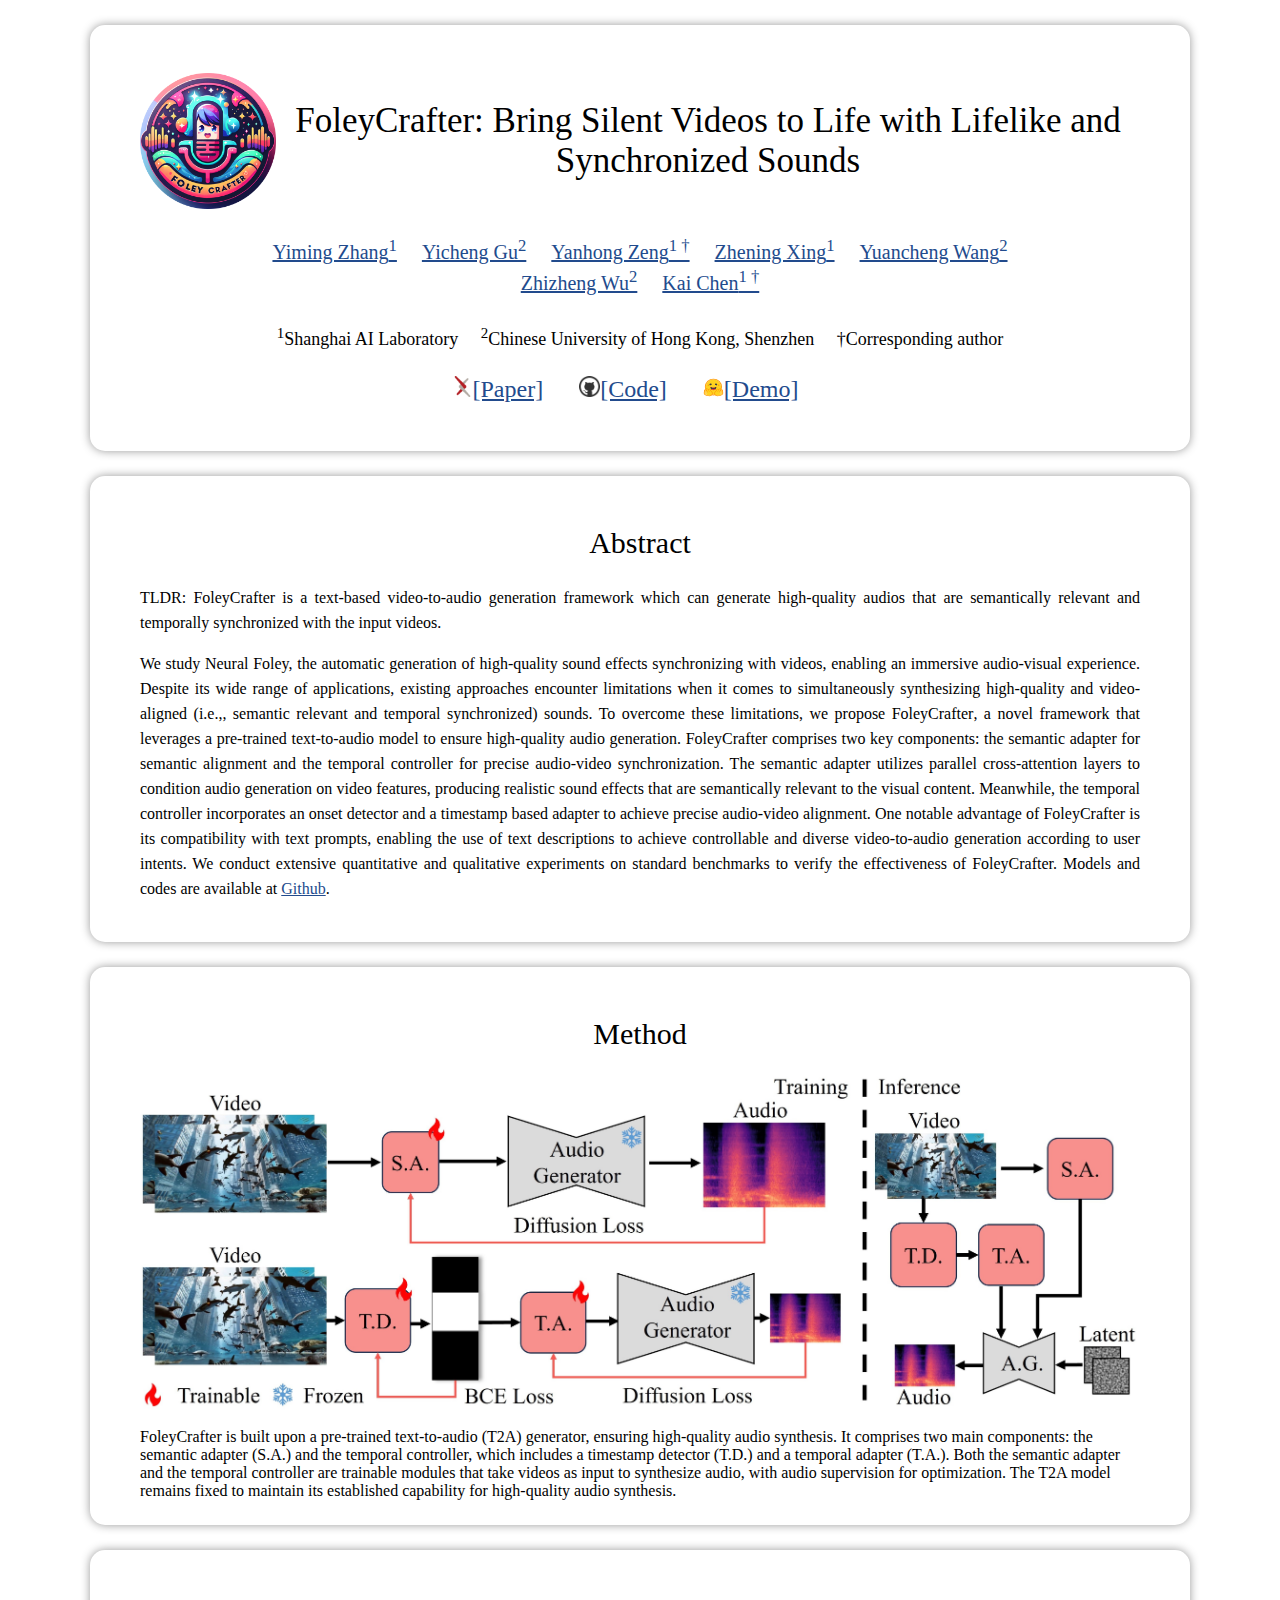
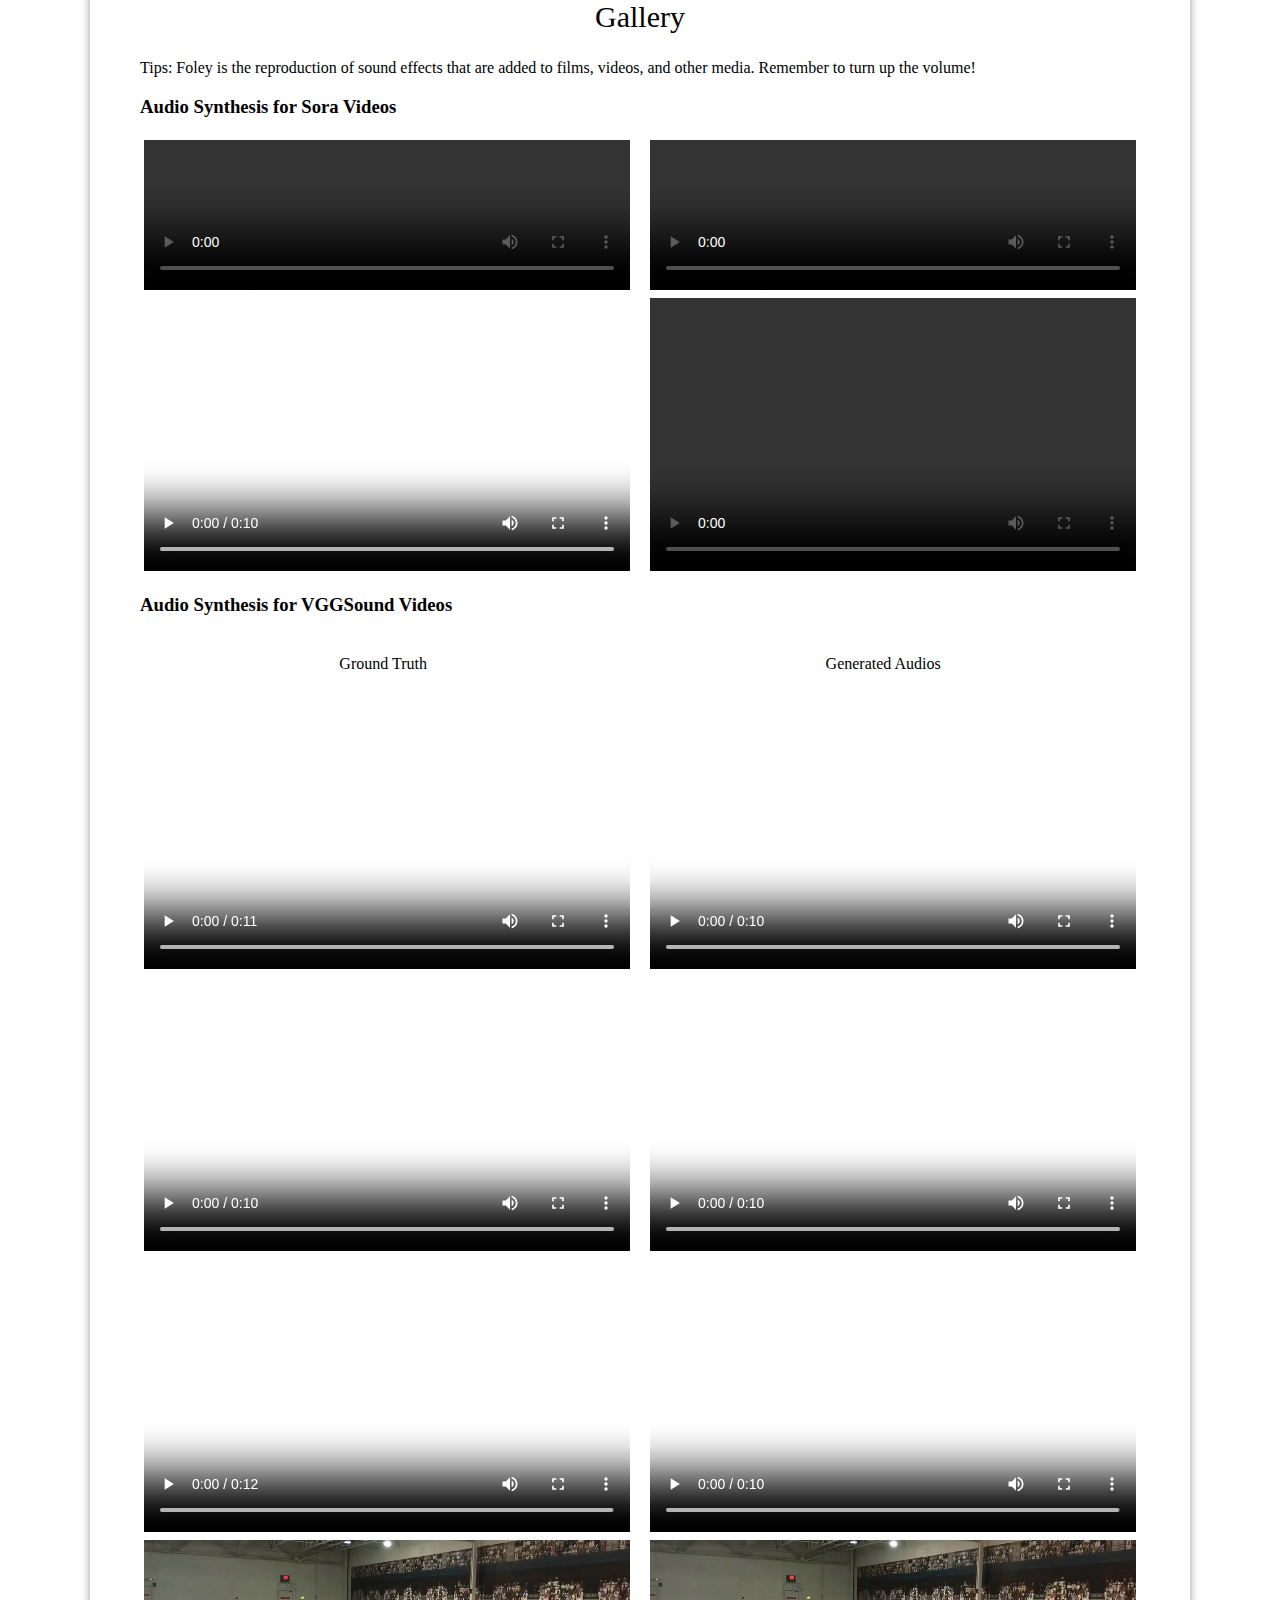
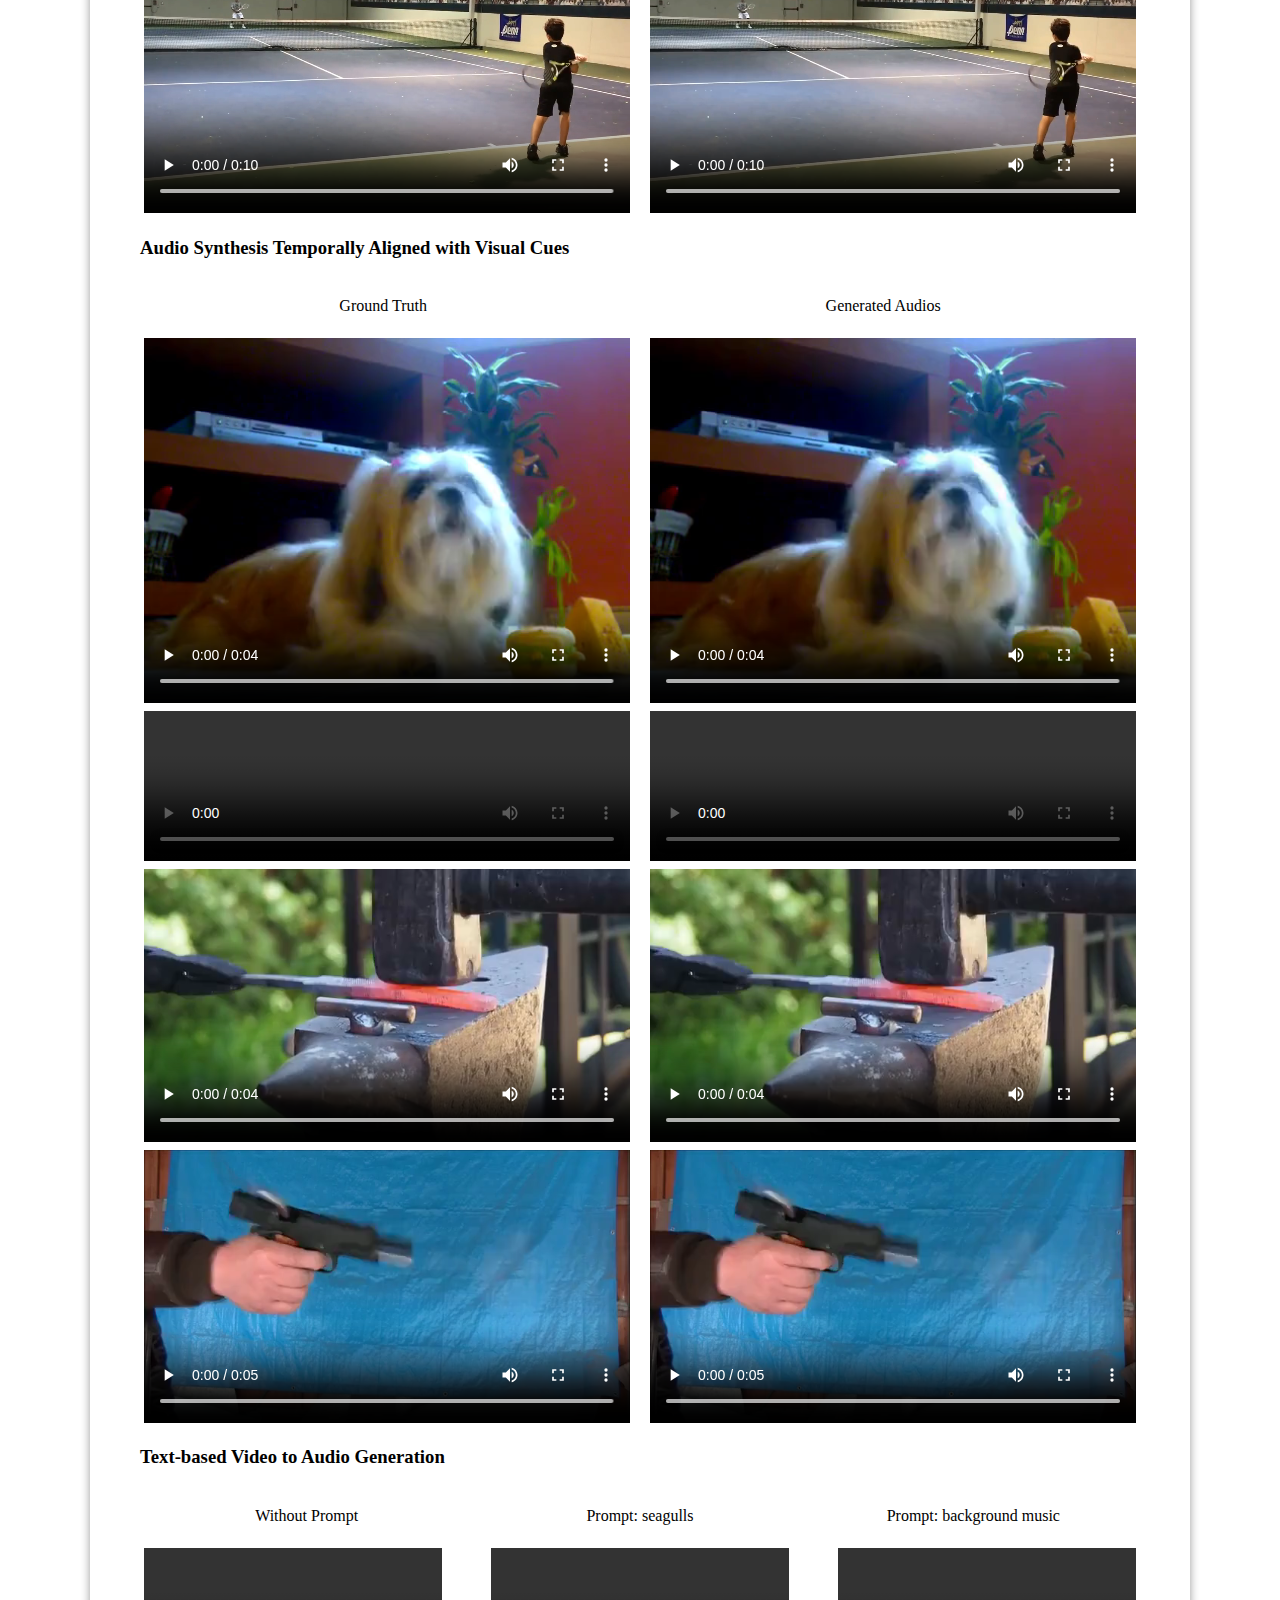
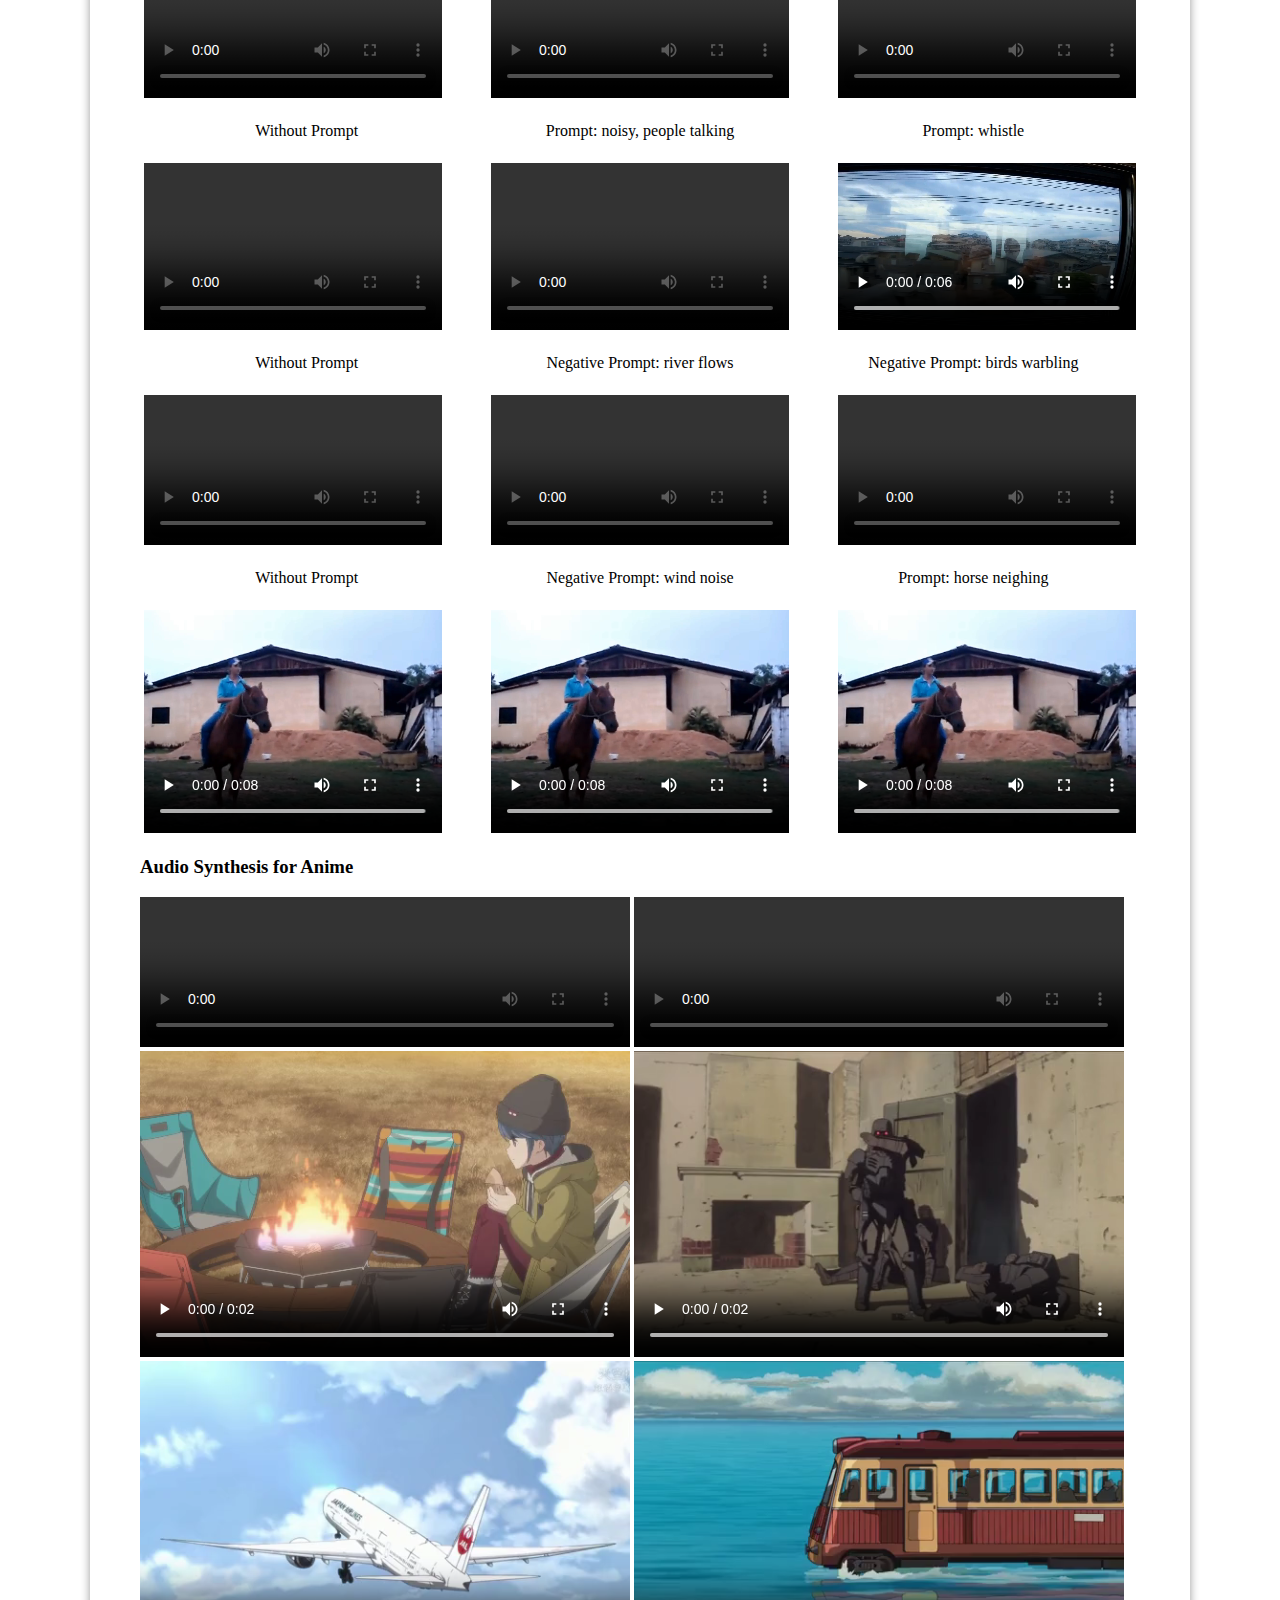
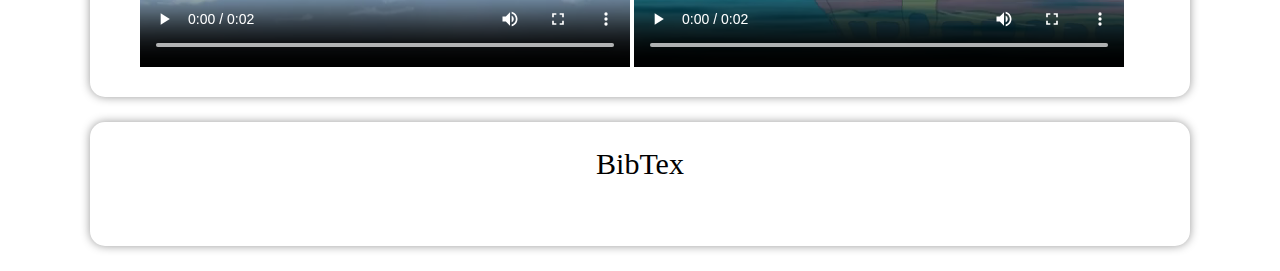
==== index.html @ c1f9da19 "Rename foleycrafter.html to index.html" ====
<!-- saved from url=(0029)https://dreambooth.github.io/ -->
<html><head><meta http-equiv="Content-Type" content="text/html; charset=UTF-8">

<title>FoleyCrafter</title>
<link href="./foleycrafter/style.css" rel="stylesheet">
</head>

<body inject_svd="true">
<div class="content"> 
    <h1 style="display: flex; align-items: center; justify-content: space-around;">
        <span><img src="foleycrafter/images/foleycrafter.png" alt="logo" style="height: 136px; margin: 0px 0px; padding: 0px 0px;"></span>
        <strong style="margin: auto 0px; padding: auto 0px;">FoleyCrafter: Bring Silent Videos to Life with Lifelike and Synchronized Sounds</strong>
    </h1>
    <p id="authors">
        <a href="https://github.com/ymzhang0319">Yiming Zhang<sup>1</sup></a> 
        <a href="https://github.com/VocodexElysium">Yicheng Gu<sup>2</sup></a> 
        <a href="https://zengyh1900.github.io/">Yanhong Zeng<sup>1 †</sup></a> 
        <a href="https://github.com/LeoXing1996/">Zhening Xing<sup>1</sup></a> 
        <a href="https://github.com/HeCheng0625">Yuancheng Wang<sup>2</sup></a> 
        <br>
        <a href="https://drwuz.com/">Zhizheng Wu<sup>2</sup></a> 
        <a href="https://chenkai.site/">Kai Chen<sup>1 †</sup></a><br>
        <br>
        <span style="font-size: 18px">
            <sup>1</sup>Shanghai AI Laboratory &nbsp;&nbsp;&nbsp;
            <sup>2</sup>Chinese University of Hong Kong, Shenzhen &nbsp;&nbsp;&nbsp;
            †Corresponding author
        </span>
    </p>
    <!-- <div style="text-align: center; display: flex; justify-content: space-around;">
        <a target="_blank" href="https://www.shlab.org.cn/">
        <img src="foleycrafter/images/pjlab.jpg" alt="Institution" style="width: auto; height: 122px;">
        </a>
        <a target="_blank" href="https://www.cuhk.edu.cn/">
        <img src="foleycrafter/images/cuhk.png" alt="Institution" style="width: auto; height: 80px; padding: 15px;">
        </a>
  </div> -->
    <font size="+2">
          <p style="text-align: center;">
            <a href="https://arxiv.org/abs/xxxx.xxxxx" target="_blank"><img src="foleycrafter/images/th.png" alt="arxiv" ,="" style="width: 21px;">[Paper]</a> &nbsp;&nbsp;&nbsp;&nbsp;
            <a href="https://github.com/open-mmlab/foleycrafter" target="_blank"><img src="foleycrafter/images/github.png" alt="github" ,="" style="width: 21px;">[Code]</a> &nbsp;&nbsp;&nbsp;&nbsp;
            <a href="https://huggingface.co/spaces/ymzhang319/FoleyCrafter" target="_blank"><img src="foleycrafter/images/hf.svg" alt="huggingface" ,="" style="width: 21px;">[Demo]</a> &nbsp;&nbsp;&nbsp;&nbsp;
          </p>
    </font>
</div>

<div class="content">
<h2 style="text-align:center;">Abstract</h2>
<p><b>TLDR:</b> FoleyCrafter is a text-based video-to-audio generation framework which can generate high-quality audios that are semantically relevant and temporally synchronized with the input videos.</p>
<p>
We study Neural Foley, the automatic generation of high-quality sound effects synchronizing with videos, enabling an immersive audio-visual experience. Despite
its wide range of applications, existing approaches encounter limitations when it comes to 
simultaneously synthesizing <b>high-quality</b> and <b>video-aligned </b>(i.e.,, semantic relevant and temporal synchronized) sounds. To overcome these limitations,
we propose <b>FoleyCrafter</b>, a novel framework that leverages a pre-trained text-to-audio model to ensure high-quality audio generation. FoleyCrafter comprises two
key components: the <b>semantic adapter</b> for semantic alignment and the <b>temporal
controller</b> for precise audio-video synchronization. The semantic adapter utilizes
parallel cross-attention layers to condition audio generation on video features,
producing realistic sound effects that are semantically relevant to the visual content.
Meanwhile, the temporal controller incorporates an onset detector and a timestamp based adapter to achieve precise audio-video alignment. One notable advantage of FoleyCrafter is its compatibility with text prompts, enabling the use of text descriptions to achieve controllable and diverse video-to-audio generation according 
to user intents. We conduct extensive quantitative and qualitative experiments on
standard benchmarks to verify the effectiveness of FoleyCrafter. Models and codes are available at <a href="https://github.com/open-mmlab/FoleyCrafter">Github</a>.
</p>
</div>

<div class="content">
<h2 style="text-align:center;">Method</h2>
<img src="foleycrafter/images/overview.jpg" alt="overview of FoleyCrafter" style="width:100%;">
<br>
<br>
FoleyCrafter is built upon a pre-trained text-to-audio
(T2A) generator, ensuring high-quality audio synthesis. It comprises two main components: the
semantic adapter (S.A.) and the temporal controller, which includes a timestamp detector (T.D.) and a
temporal adapter (T.A.). Both the semantic adapter and the temporal controller are trainable modules
that take videos as input to synthesize audio, with audio supervision for optimization. The T2A
model remains fixed to maintain its established capability for high-quality audio synthesis.
</div>

<div class="content">
<h2 style="text-align:center;">Gallery</h2>
<b>Tips:</b> Foley is the reproduction of sound effects that are added to films, videos, and other media. Remember to turn up the volume!

<div class="gallery">
    <h3>Audio Synthesis for Sora Videos</h3>

    <div class="row">
        <video style="width: 49%;" controls>
            <source src="foleycrafter/videos/output/sora/video/0.mp4">
        </video>
        <video style="width: 49%;" controls>
            <source src="foleycrafter/videos/output/sora/video/1.mp4">
        </video>
    </div>
    <div class="row">
        <video style="width: 49%;" controls>
            <source src="foleycrafter/videos/output/sora/video/2.mp4">
        </video>
        <video style="width: 49%;" controls>
            <source src="foleycrafter/videos/output/sora/video/4.mp4">
        </video> 
    </div>

    <h3>Audio Synthesis for VGGSound Videos</h3>
    <div style="padding: 0 0; text-align: center; display: flex; justify-content: space-around;">
        <p style="text-align: center;">Ground Truth</p>
        <p style="text-align: center;">Generated Audios</p>
    </div>
    <div class="row">
        <video style="width: 49%;" controls>
            <source src="foleycrafter/videos/output/vggsound/gt/0.mp4">
        </video>
        <video style="width: 49%;" controls>
            <source src="foleycrafter/videos/output/vggsound/0.mp4">
        </video>
    </div>
    <div class="row">
        <video style="width: 49%;" controls>
            <source src="foleycrafter/videos/output/vggsound/gt/1.mp4">
        </video>
        <video style="width: 49%;" controls>
            <source src="foleycrafter/videos/output/vggsound/1.mp4">
        </video>
    </div>
    <div class="row">
        <video style="width: 49%;" controls>
            <source src="foleycrafter/videos/output/vggsound/gt/2.mp4">
        </video>
        <video style="width: 49%;" controls>
            <source src="foleycrafter/videos/output/vggsound/2.mp4">
        </video>
    </div>
    <div class="row">
        <video style="width: 49%;" controls>
            <source src="foleycrafter/videos/output/vggsound/gt/3.mp4">
        </video>
        <video style="width: 49%;" controls>
            <source src="foleycrafter/videos/output/vggsound/3.mp4">
        </video>
    </div>
    
    <h3>Audio Synthesis Temporally Aligned with Visual Cues</h3>
    <div style="padding: 0 0; text-align: center; display: flex; justify-content: space-around;">
        <p style="text-align: center;">Ground Truth</p>
        <p style="text-align: center;">Generated Audios</p>
    </div>
    <div class="row">
        <video style="width: 49%;" controls>
            <source src="foleycrafter/videos/output/avsync/gt/0.mp4">
        </video>
        <video style="width: 49%;" controls>
            <source src="foleycrafter/videos/output/avsync/video/0.mp4">
        </video>
    </div>
    <div class="row">
        <video style="width: 49%;" controls>
            <source src="foleycrafter/videos/output/avsync/gt/3.mp4">
        </video>
        <video style="width: 49%;" controls>
            <source src="foleycrafter/videos/output/avsync/video/3.mp4">
        </video>
    </div>
    <div class="row">
        <video style="width: 49%;" controls>
            <source src="foleycrafter/videos/output/avsync/gt/2.mp4">
        </video>
        <video style="width: 49%;" controls>
            <source src="foleycrafter/videos/output/avsync/video/2.mp4">
        </video>
    </div>
    <div class="row">
        <video style="width: 49%;" controls>
            <source src="foleycrafter/videos/output/avsync/gt/1.mp4">
        </video>
        <video style="width: 49%;" controls>
            <source src="foleycrafter/videos/output/avsync/video/1.mp4">
        </video>
    </div>

    <h3>Text-based Video to Audio Generation</h3>
    <div style="padding: 0 0; text-align: center; display: flex; justify-content: space-around">
        <p style="text-align: center; width: 30%;">Without Prompt</p>
        <p style="text-align: center; width: 30%;">Prompt: <b>seagulls</b></p>
        <p style="text-align: center; width: 30%;">Prompt: <b>background music</b></p>
    </div>
    <div class="row">
        <video style="width: 30%; text-align: center;" controls>
            <source src="foleycrafter/videos/output/PromptControl/case2/video/0.mp4">
        </video>
        <video style="width: 30%; text-align: center;" controls>
            <source src="foleycrafter/videos/output/PromptControl/case2_prompt/video/0.mp4">
        </video>
        <video style="width: 30%; text-align: center;" controls>
            <source src="foleycrafter/videos/output/PromptControl/case2_prompt/video/1.mp4">
        </video>
    </div>
    <div style="padding: 0 0; text-align: center; display: flex; justify-content: space-around;">
        <p style="text-align: center; width: 30%;">Without Prompt</p>
        <p style="text-align: center; width: 30%;">Prompt: <b>noisy, people talking</b></p>
        <p style="text-align: center; width: 30%;">Prompt: <b>whistle</b></p>
    </div>
    <div class="row">
        <video style="width: 30%;" controls>
            <source src="foleycrafter/videos/output/PromptControl/case1/video/0.mp4">
        </video>
        <video style="width: 30%;" controls>
            <source src="foleycrafter/videos/output/PromptControl/case1_prompt/video/0.mp4">
        </video>
        <video style="width: 30%;" controls>
            <source src="foleycrafter/videos/output/PromptControl/case1_prompt/video/2.mp4">
        </video>
    </div>
    <div style="padding: 0 0; text-align: center; display: flex; justify-content: space-around;">
        <p style="text-align: center; width: 30%;">Without Prompt</p>
        <p style="text-align: center; width: 30%;">Negative Prompt: <b>river flows</b></p>
        <p style="text-align: center; width: 30%;">Negative Prompt: <b>birds warbling</b></p>
    </div>
    <div class="row">
        <video style="width: 30%;" controls>
            <source src="foleycrafter/videos/output/PromptControl/case3/video/0.mp4">
        </video>
        <video style="width: 30%;" controls>
            <source src="foleycrafter/videos/output/PromptControl/case3_nprompt/video/0.mp4">
        </video>
        <video style="width: 30%;" controls>
            <source src="foleycrafter/videos/output/PromptControl/case3_nprompt/video/1.mp4">
        </video>
    </div>
    <div style="padding: 0 0; text-align: center; display: flex; justify-content: space-around;">
        <p style="text-align: center; width: 30%;">Without Prompt</p>
        <p style="text-align: center; width: 30%;">Negative Prompt: <b>wind noise</b></p>
        <p style="text-align: center; width: 30%;">Prompt: <b>horse neighing</b></p>
    </div>
    <div class="row">
        <video style="width: 30%;" controls>
            <source src="foleycrafter/videos/output/PromptControl/case4/video/0.mp4">
        </video>
        <video style="width: 30%;" controls>
            <source src="foleycrafter/videos/output/PromptControl/case4_nprompt/video/0.mp4">
        </video>
        <video style="width: 30%;" controls>
            <source src="foleycrafter/videos/output/PromptControl/case4_nprompt/video/1.mp4">
        </video> 
    </div>
    <h3>Audio Synthesis for Anime</h3>
    <video style="width: 49%;" controls>
        <source src="foleycrafter/videos/output/anime/6.mp4">
    </video> 
    <video style="width: 49%;" controls>
        <source src="foleycrafter/videos/output/anime/0.mp4">
    </video> 
    <video style="width: 49%;" controls>
        <source src="foleycrafter/videos/output/anime/4.mp4">
    </video> 
    <video style="width: 49%;" controls>
        <source src="foleycrafter/videos/output/anime/3.mp4">
    </video> 
    <video style="width: 49%;" controls>
        <source src="foleycrafter/videos/output/anime/1.mp4">
    </video> 
    <video style="width: 49%;" controls>
        <source src="foleycrafter/videos/output/anime/5.mp4">
    </video> 

</div>

</div>
<div class="content">
  <h2 style="text-align:center; margin: 0 auto;"><strong>BibTex</strong></h2>
  <code>
   </code>
</div>

<div id="popupMenu" style="display: none;"></div>
</body>
</html>
---- foleycrafter/style.css ----
/* CSS Document */
@import url(https://fonts.googleapis.com/css?family=Open+Sans);

body {
  font-family: 'Open-Sans', sans-serif;
  font-weight: 300;
  background-color: #fff;
}
.content {
  width: 1000px;
  padding: 25px 50px;
  margin: 25px auto;
  background-color: white;
  box-shadow: 0px 0px 10px #999;
  border-radius: 15px;
  font-family: "Google Sans";
}
.contentblock {
  width: 950px;
  margin: 0 auto;
  padding: 0;
  border-spacing: 25px 0;
}
.contentblock td {
  background-color: #fff;
  padding: 25px 50px;
  vertical-align: top;
  box-shadow: 0px 0px 10px #999;
  border-radius: 15px;
}
a, a:visited {
  color: #224b8d;
  font-weight: 300;
}
#authors {
  text-align: center;
  margin-bottom: 20px;
  font-size: 20px;
}
#conference {
  text-align: center;
  margin-bottom: 20px;
  font-style: italic;
}
#authors a {
  margin: 0 10px;
}
h1 {
  text-align: center;
  font-size: 35px;
  font-weight: 300;
}
h2 {
  font-size: 30px;
  font-weight: 300;
}
code {
  display: block;
  padding: 10px;
  margin: 10px 10px;
}
p {
  line-height: 25px;
  text-align: justify;
}
p code {
  display: inline;
  padding: 0;
  margin: 0;
}
#teasers {
  margin: 0 auto;
}
#teasers td {
  margin: 0 auto;
  text-align: center;
  padding: 5px;
}
#teasers img {
  width: 250px;
}
#results img {
  width: 133px;
}
#seeintodark {
  margin: 0 auto;
}
#sift {
  margin: 0 auto;
}
#sift img {
  width: 250px;
}
.downloadpaper {
  padding-left: 20px;
  float: right;
  text-align: center;
}
.downloadpaper a {
  font-weight: bold;
  text-align: center;
}
.teaser-img {
  width: 80%;
  display: block;
  margin-left: auto;
  margin-right: auto;
}
.teaser-gif {
  display: block;
  margin-left: auto;
  margin-right: auto;
}
.summary-img {
  width: 100%;
  display: block;
  margin-left: auto;
  margin-right: auto;
}
.video-iframe {
  width: 1000;
  height: 800;
  margin: auto;
  display: block;
}
.container {
  display: flex;
  align-items: center;
  justify-content: center
}
.image {
  flex-basis: 40%
}
.text {
  font-size: 20px;
  padding-left: 20px;
}
.center {
  margin-left: auto;
  margin-right: auto;
}
.boxshadow {
  border: 1px solid;
  padding: 10px;
  box-shadow: 2px 2px 5px #888888;
}
.spacertr {
  height: 8px;
}
.spacertd {
  width: 40px;
}
.gallery {
  width: 100%;
}
.gallery .row {
  display: flex;
  padding: 4px 4px;
  justify-content: space-between;
}
.gallery .row img {
  width: 100%;
}
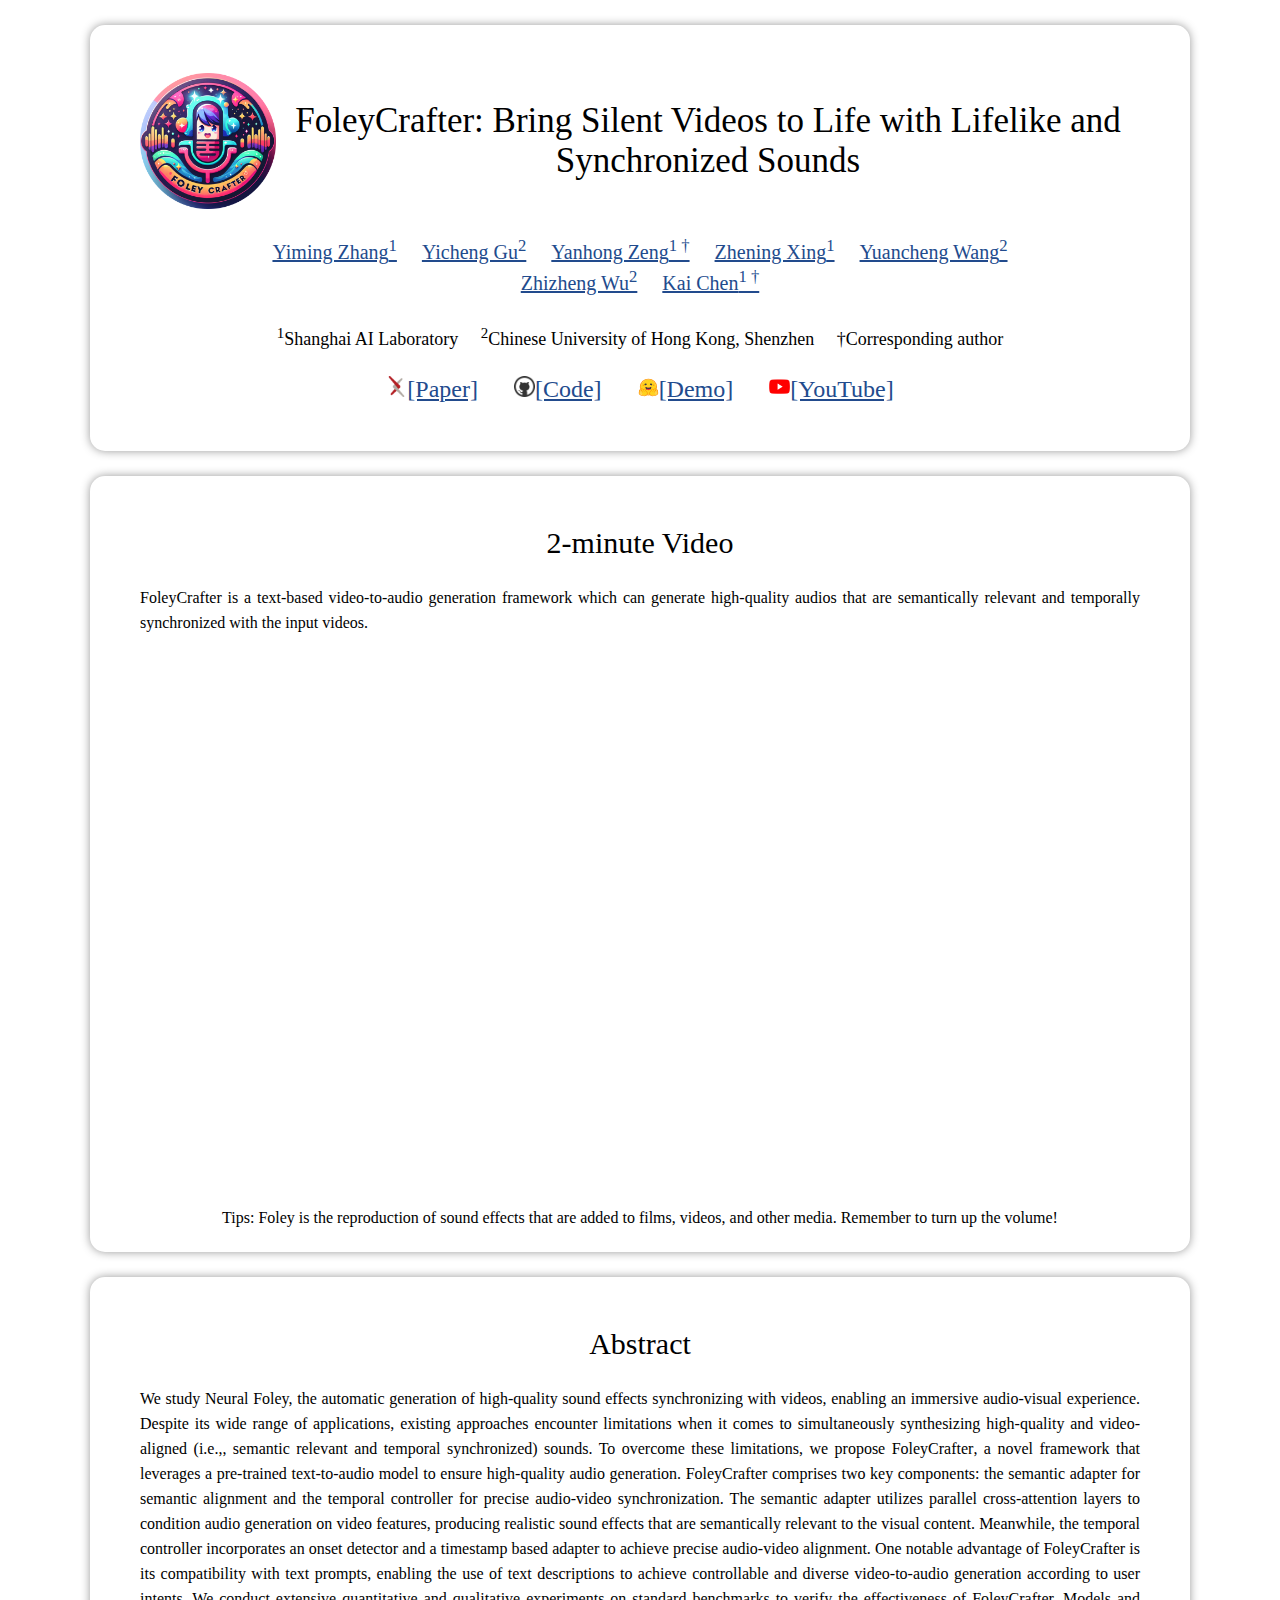
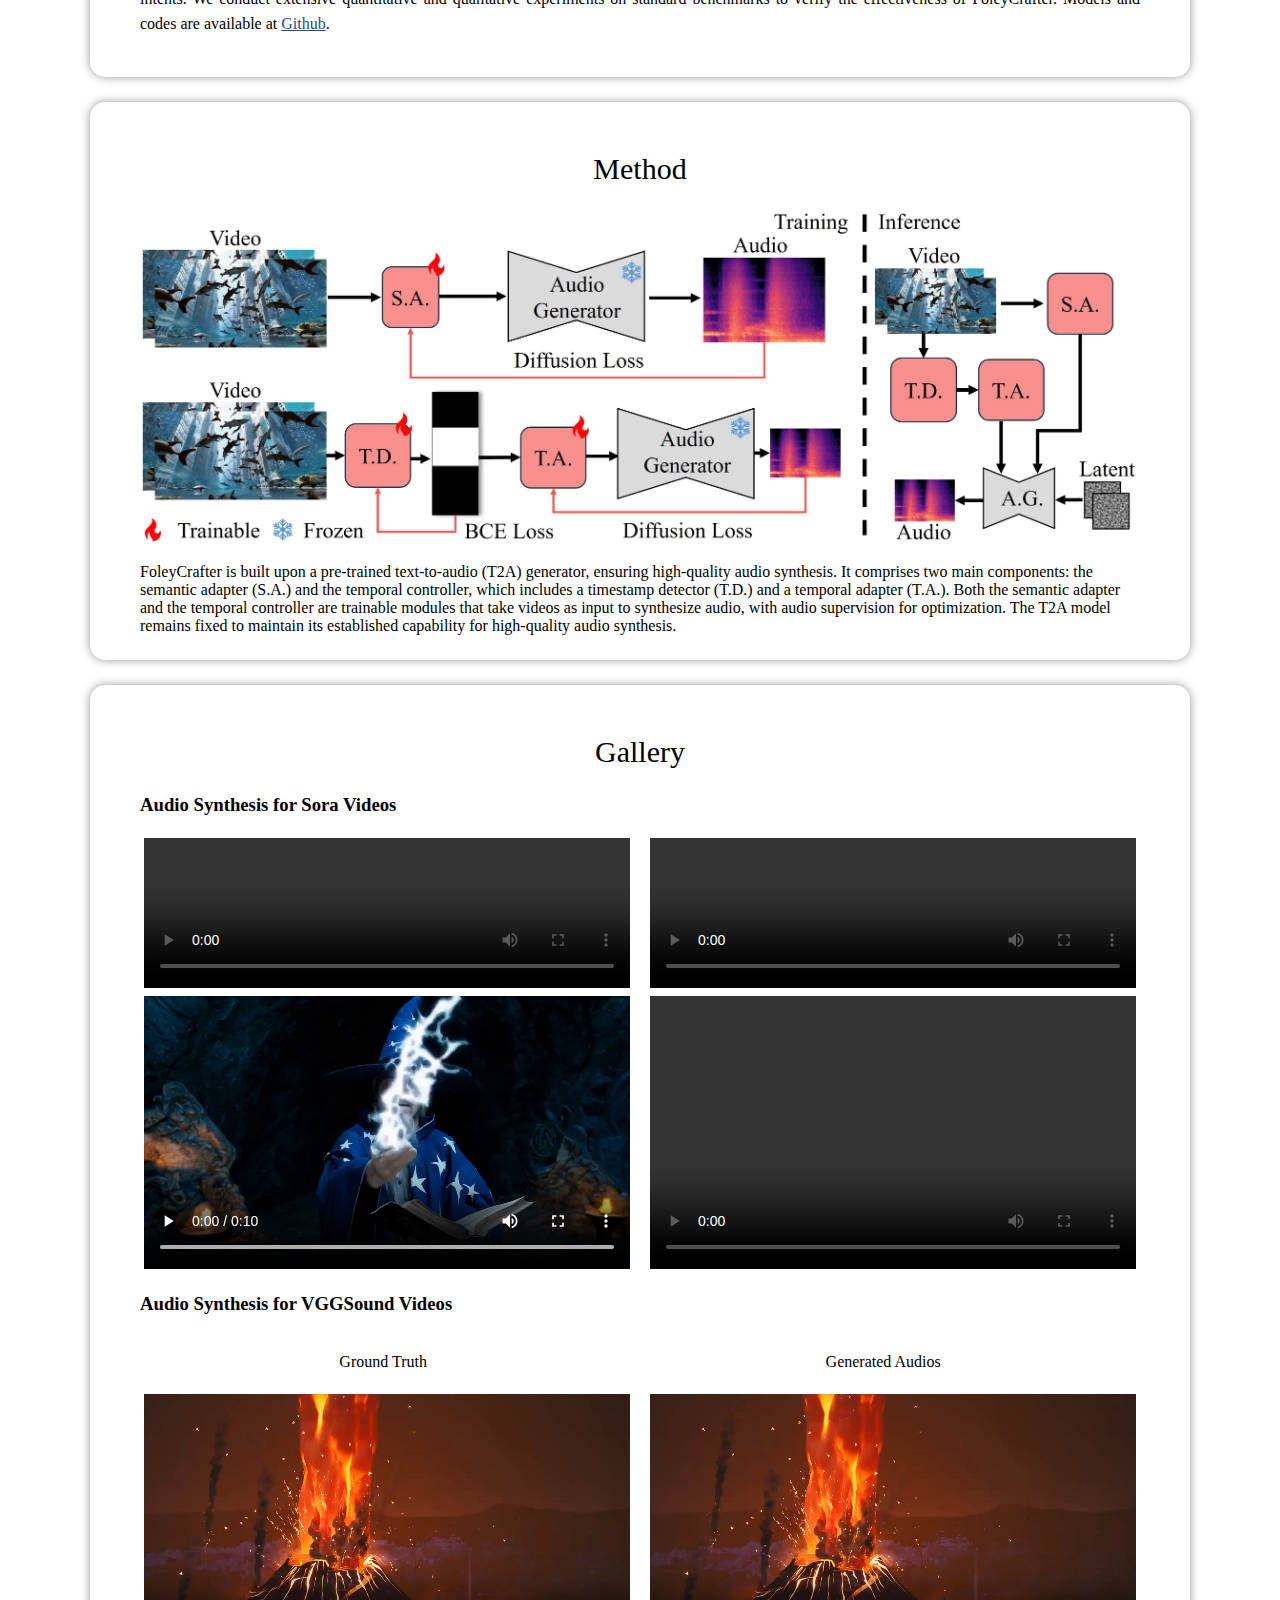
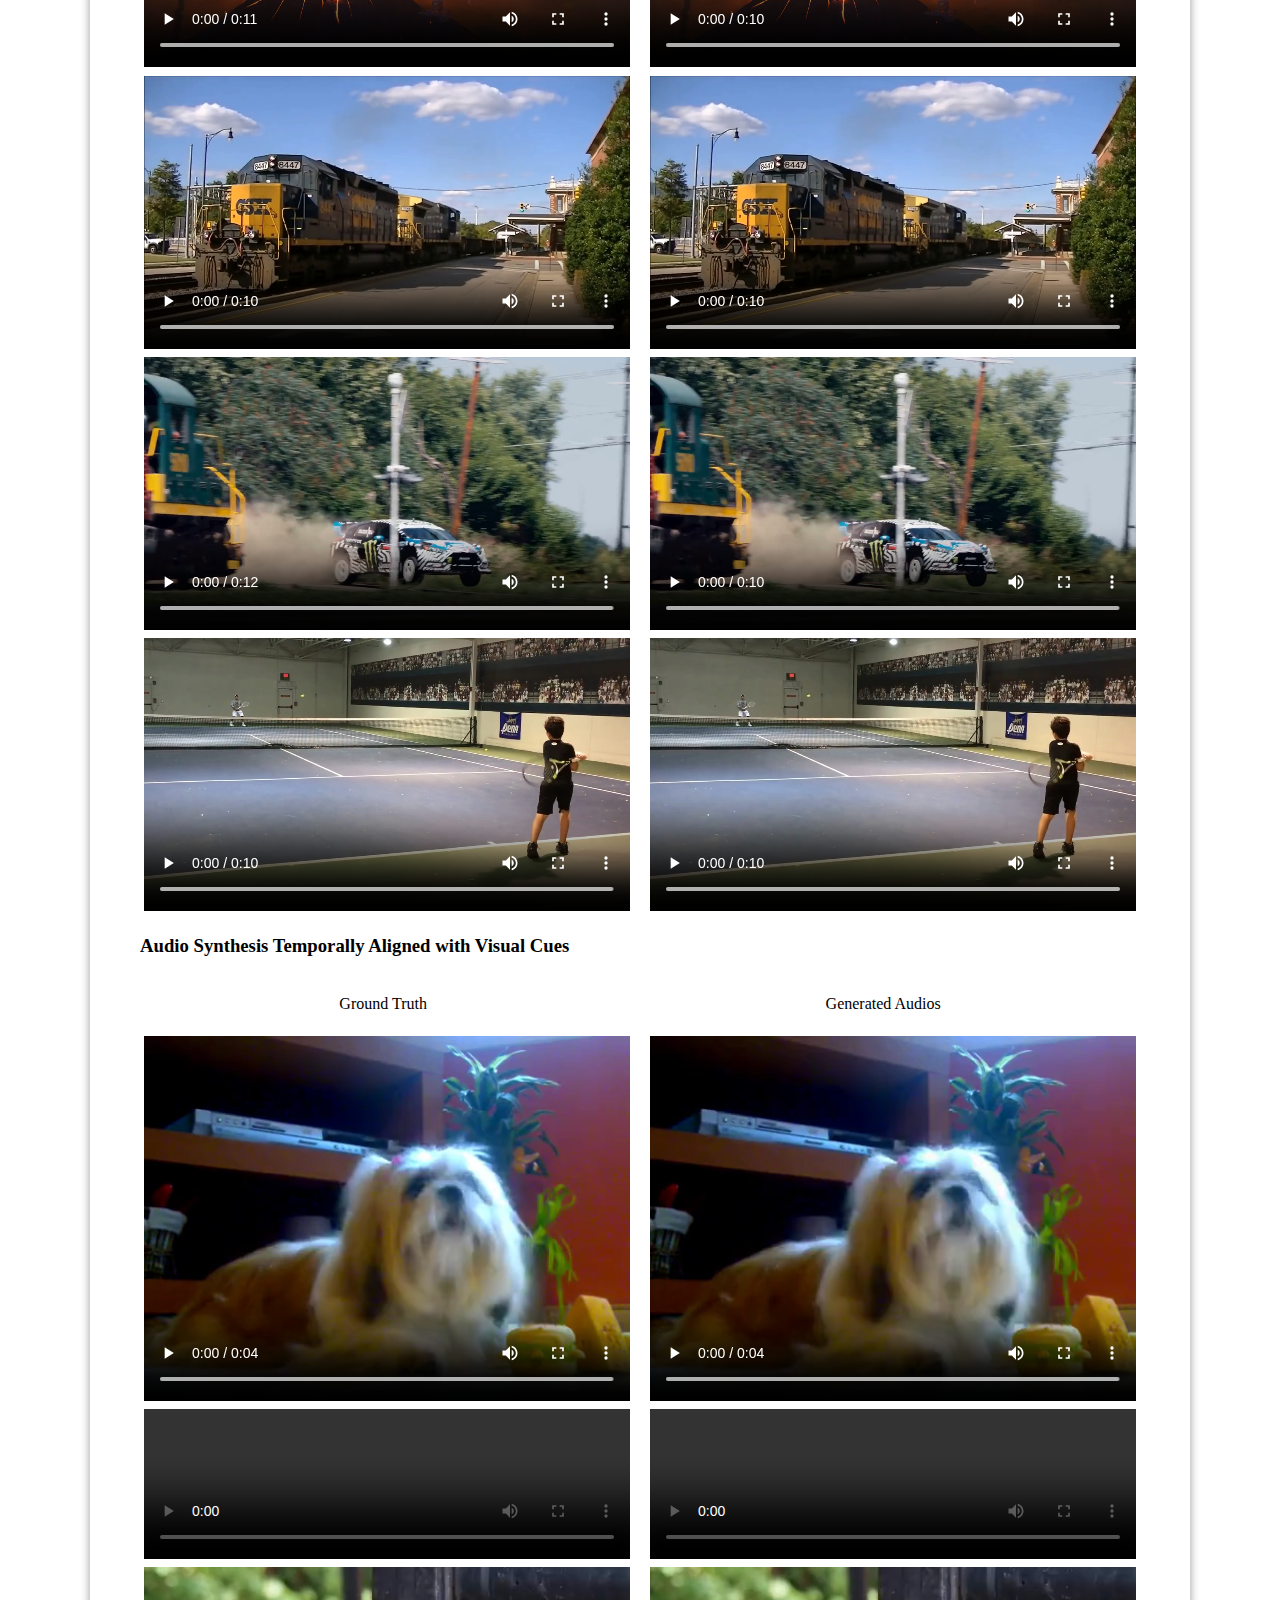
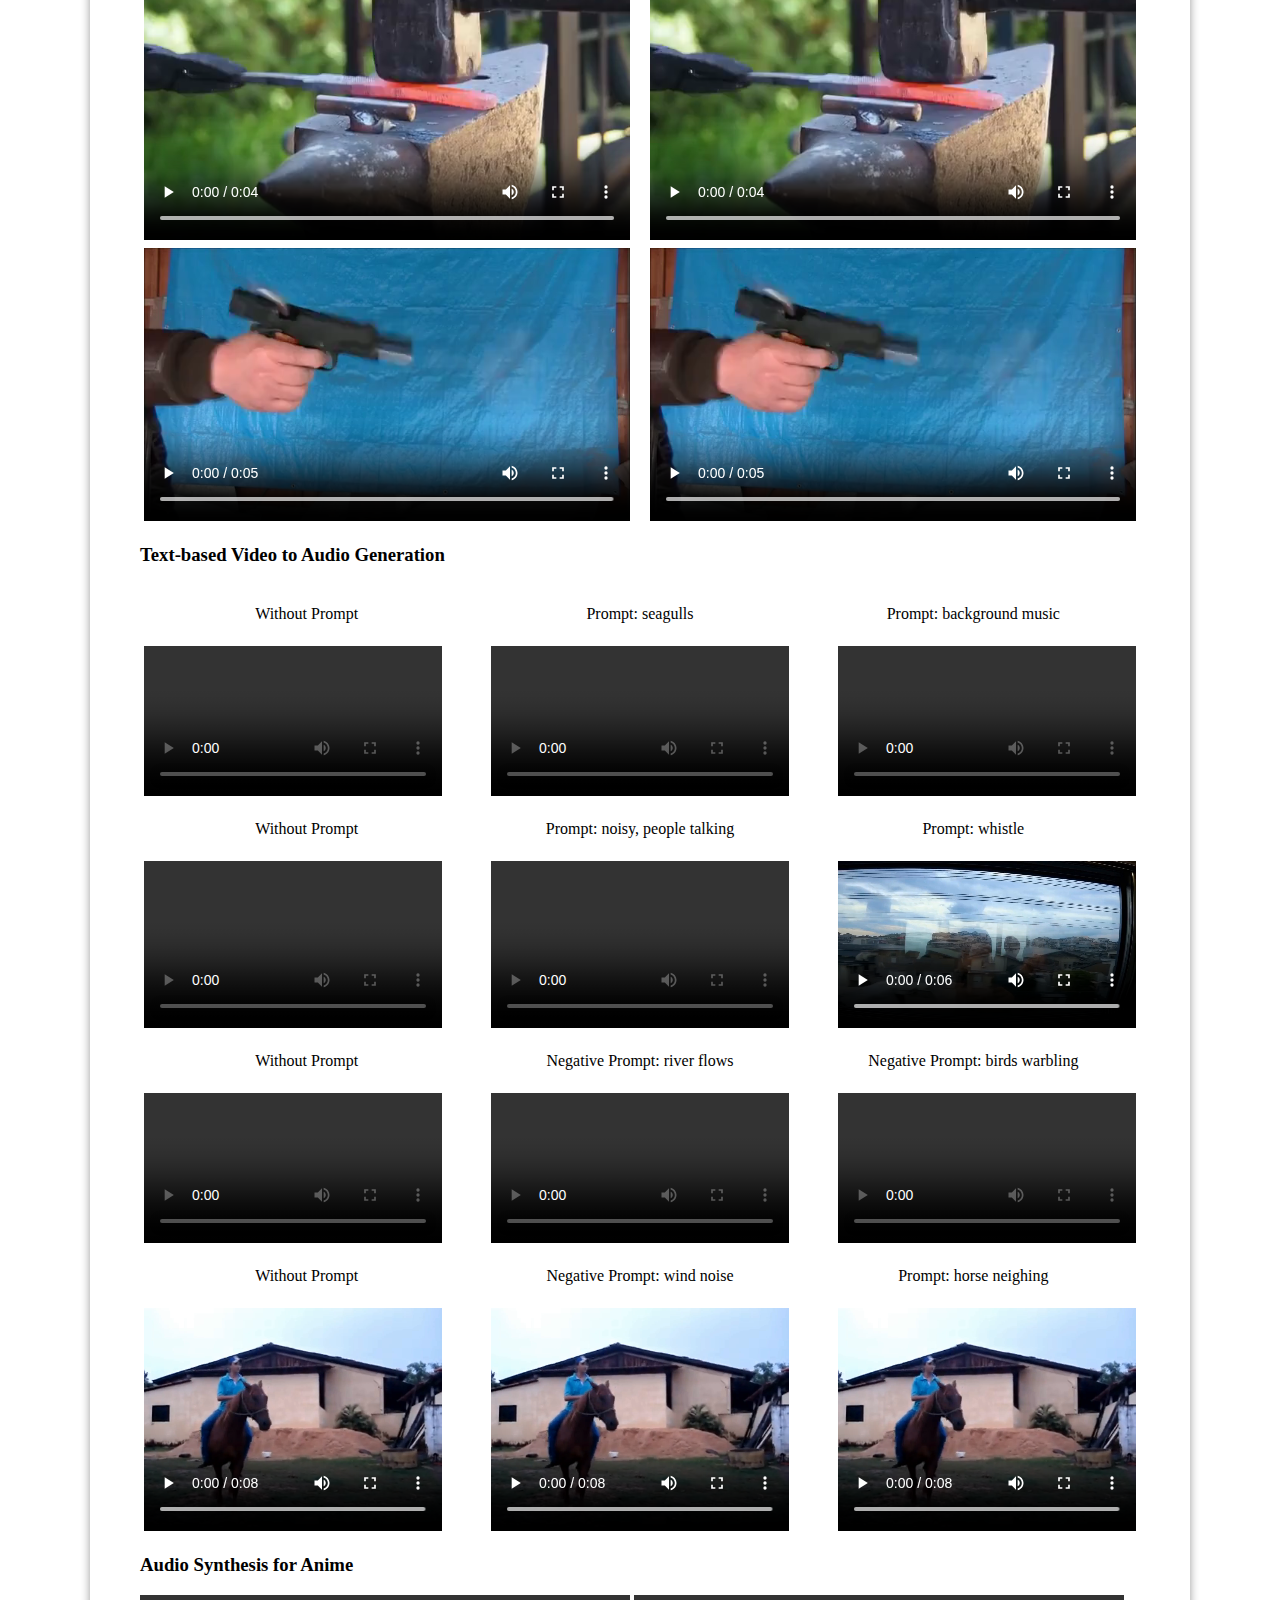
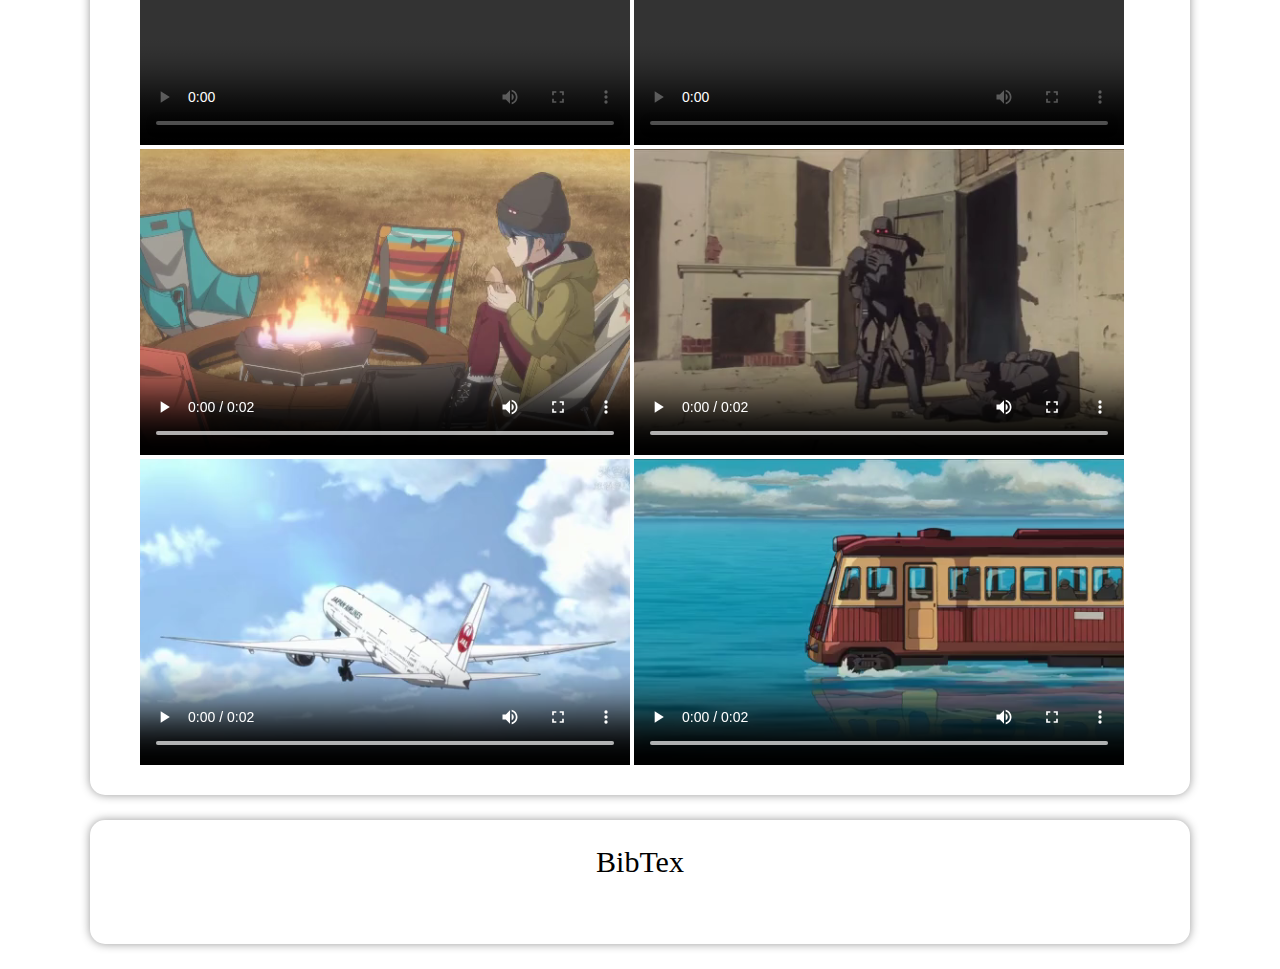
==== commit 99c566e8: "Update index.html" ====
--- a/index.html
+++ b/index.html
@@ -41,13 +41,23 @@
             <a href="https://arxiv.org/abs/xxxx.xxxxx" target="_blank"><img src="foleycrafter/images/th.png" alt="arxiv" ,="" style="width: 21px;">[Paper]</a> &nbsp;&nbsp;&nbsp;&nbsp;
             <a href="https://github.com/open-mmlab/foleycrafter" target="_blank"><img src="foleycrafter/images/github.png" alt="github" ,="" style="width: 21px;">[Code]</a> &nbsp;&nbsp;&nbsp;&nbsp;
             <a href="https://huggingface.co/spaces/ymzhang319/FoleyCrafter" target="_blank"><img src="foleycrafter/images/hf.svg" alt="huggingface" ,="" style="width: 21px;">[Demo]</a> &nbsp;&nbsp;&nbsp;&nbsp;
+            <a href="https://youtu.be/7m4YLrSBOv0" target="_blank"><img src="foleycrafter/images/youtube.png" alt="YouTube" ,="" style="width: 21px;">[YouTube]</a> 
           </p>
     </font>
 </div>
 
 <div class="content">
-<h2 style="text-align:center;">Abstract</h2>
-<p><b>TLDR:</b> FoleyCrafter is a text-based video-to-audio generation framework which can generate high-quality audios that are semantically relevant and temporally synchronized with the input videos.</p>
+<h2 style="text-align: center;"><b>2-minute Video</b></h2>
+<p>FoleyCrafter is a text-based video-to-audio generation framework which can generate high-quality audios that are semantically relevant and temporally synchronized with the input videos.</p>
+<div style="text-align: center;">
+    <iframe width="960" height="540" src="https://www.youtube.com/embed/7m4YLrSBOv0?si=dpWlxJ1K2Gi3qyKi" title="YouTube video player" frameborder="0" allow="accelerometer; autoplay; clipboard-write; encrypted-media; gyroscope; picture-in-picture; web-share" referrerpolicy="strict-origin-when-cross-origin" allowfullscreen></iframe>
+</div>
+<br>
+<div style="text-align: center;"><b style="text-align: center;">Tips:</b> Foley is the reproduction of sound effects that are added to films, videos, and other media. Remember to turn up the volume!</div>
+</div>
+
+<div class="content">
+<h2 style="text-align:center;"><b>Abstract</b></h2>
 <p>
 We study Neural Foley, the automatic generation of high-quality sound effects synchronizing with videos, enabling an immersive audio-visual experience. Despite
 its wide range of applications, existing approaches encounter limitations when it comes to 
@@ -64,7 +74,7 @@
 </div>
 
 <div class="content">
-<h2 style="text-align:center;">Method</h2>
+<h2 style="text-align:center;"><b>Method</b></h2>
 <img src="foleycrafter/images/overview.jpg" alt="overview of FoleyCrafter" style="width:100%;">
 <br>
 <br>
@@ -77,8 +87,7 @@
 </div>
 
 <div class="content">
-<h2 style="text-align:center;">Gallery</h2>
-<b>Tips:</b> Foley is the reproduction of sound effects that are added to films, videos, and other media. Remember to turn up the volume!
+<h2 style="text-align:center;"><b>Gallery</b></h2>
 
 <div class="gallery">
     <h3>Audio Synthesis for Sora Videos</h3>
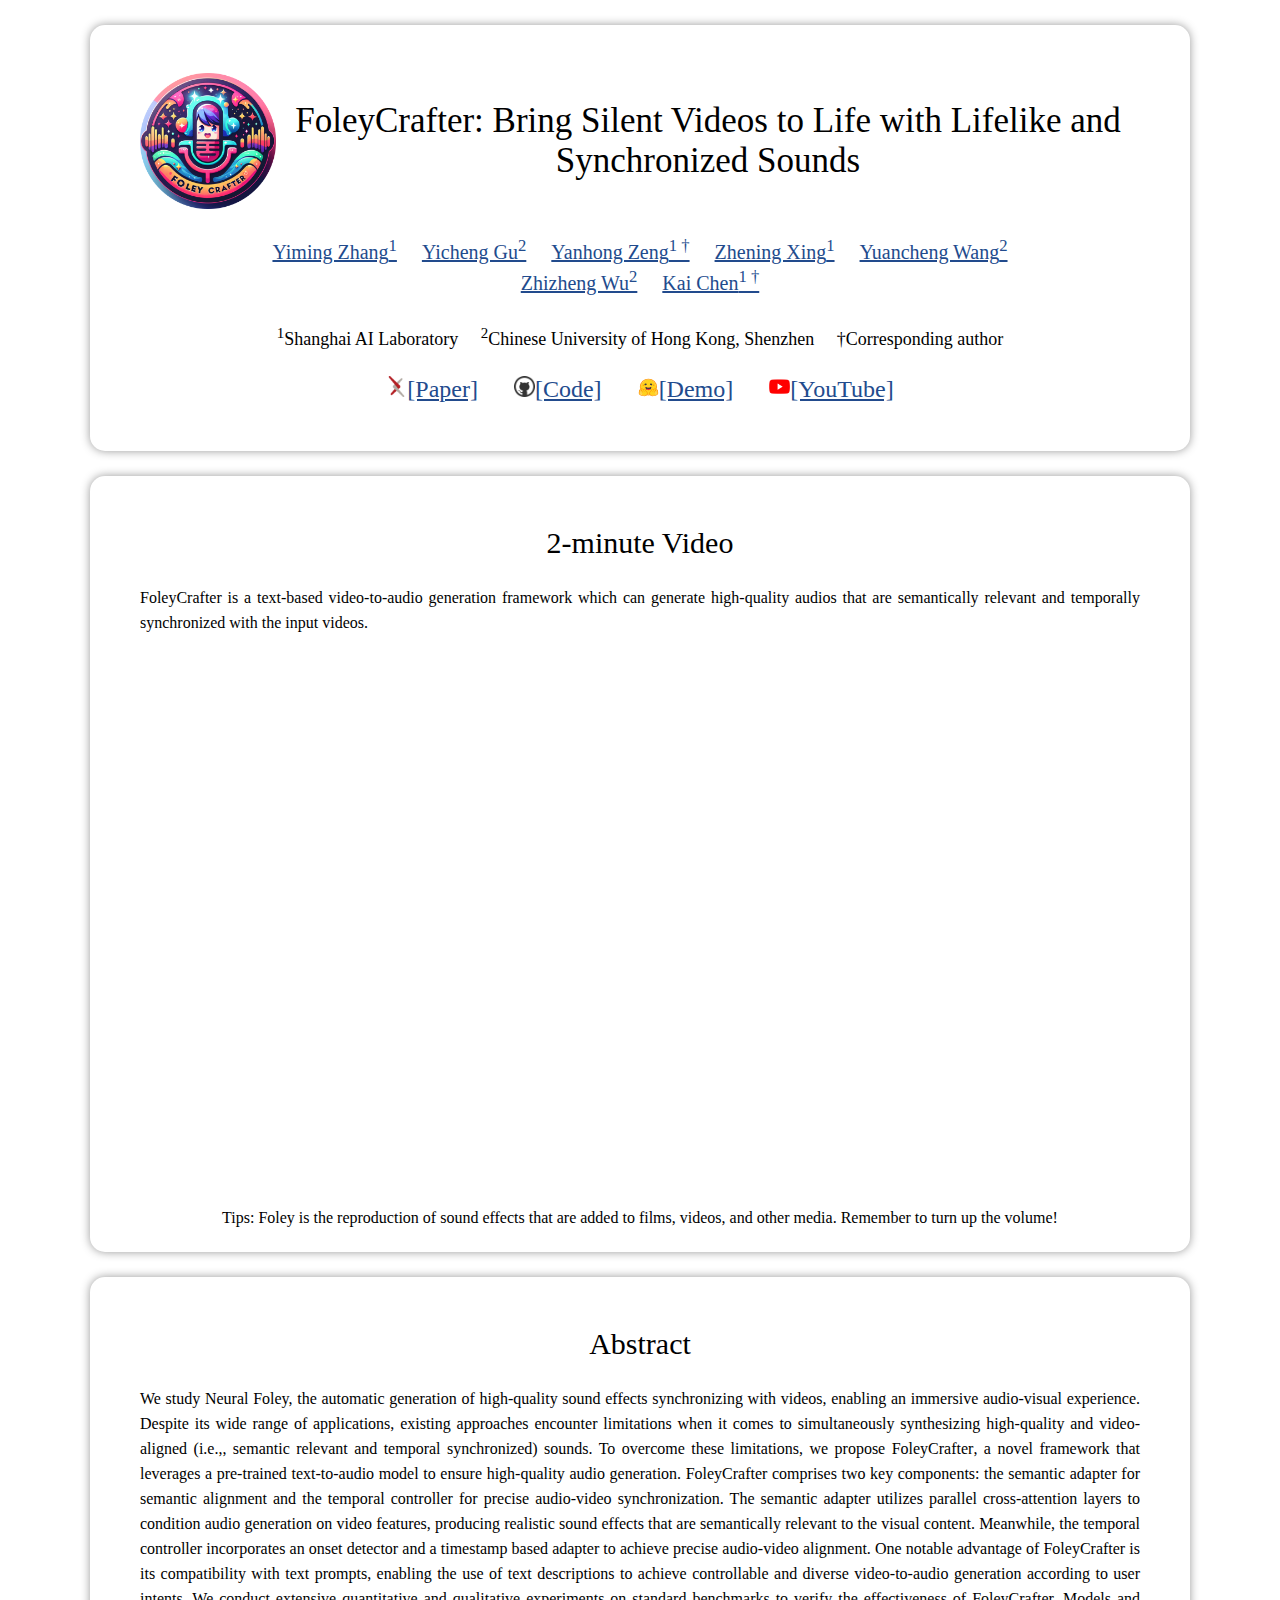
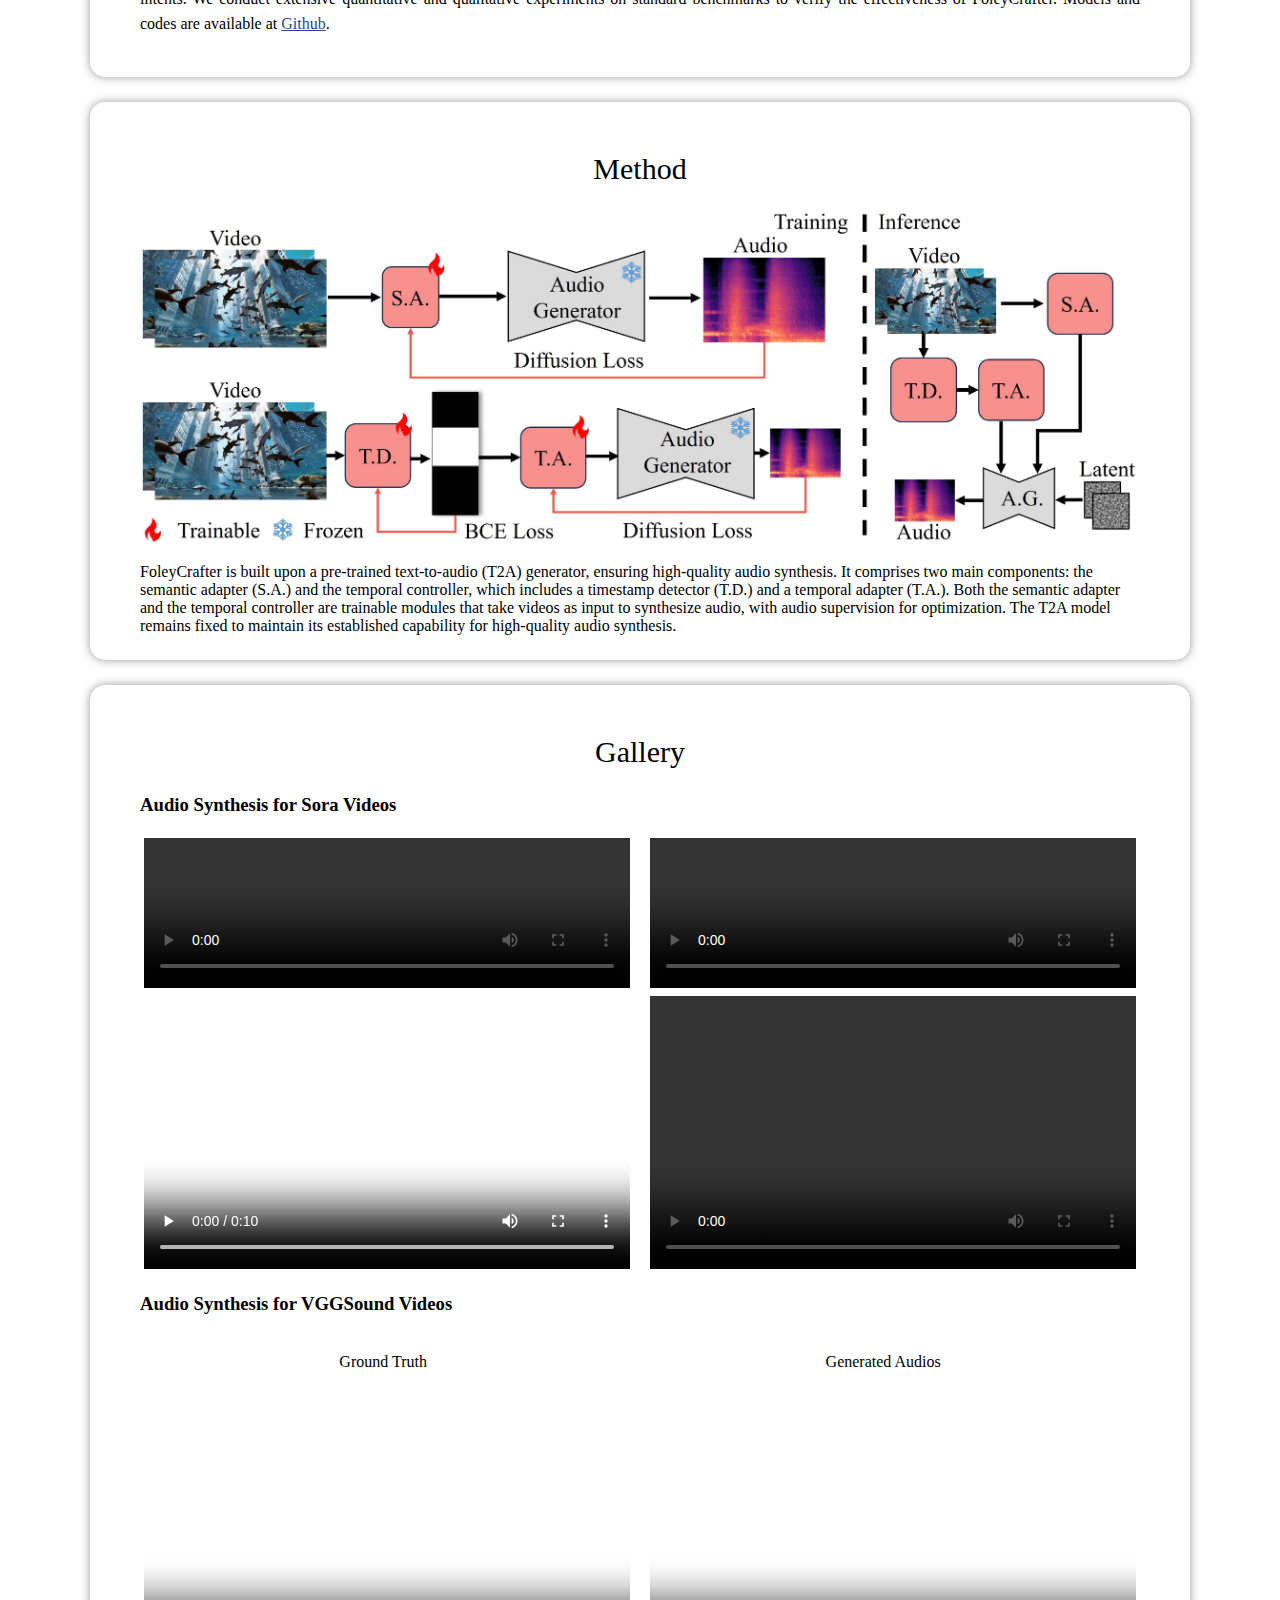
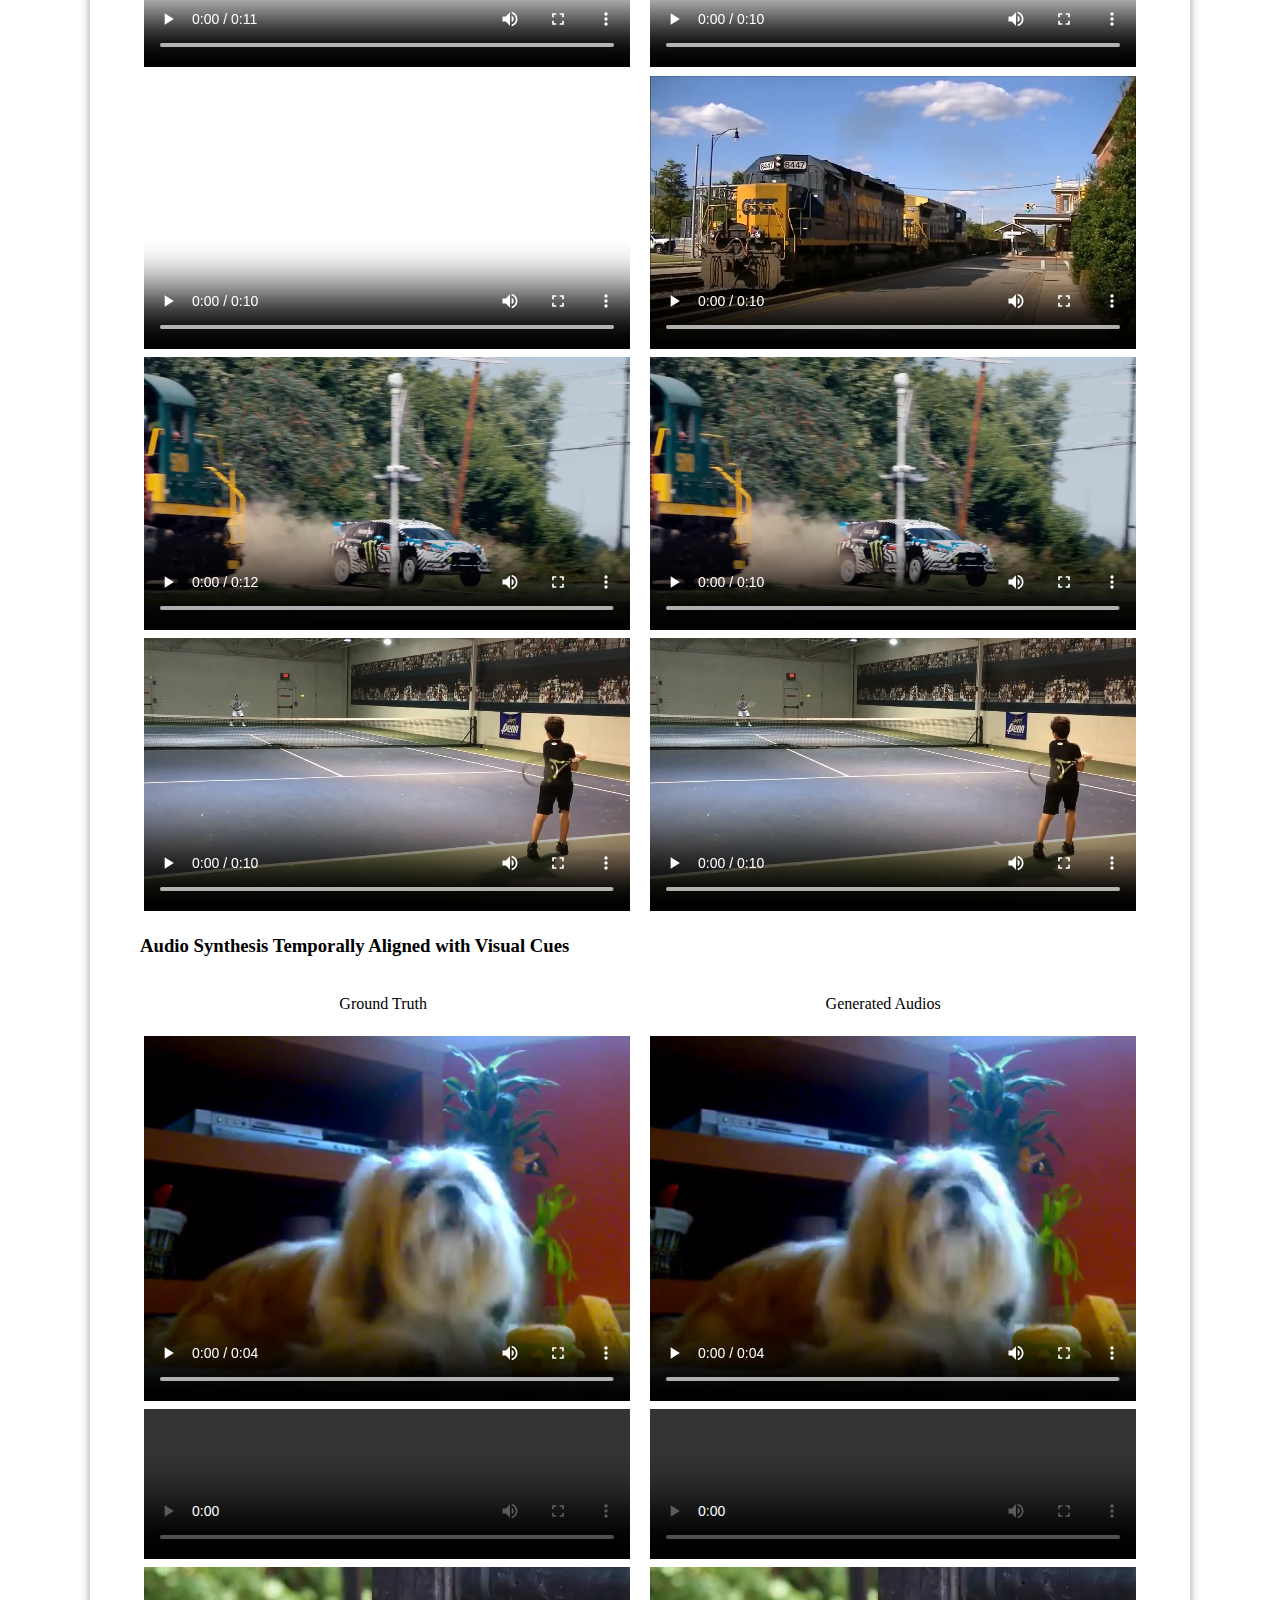
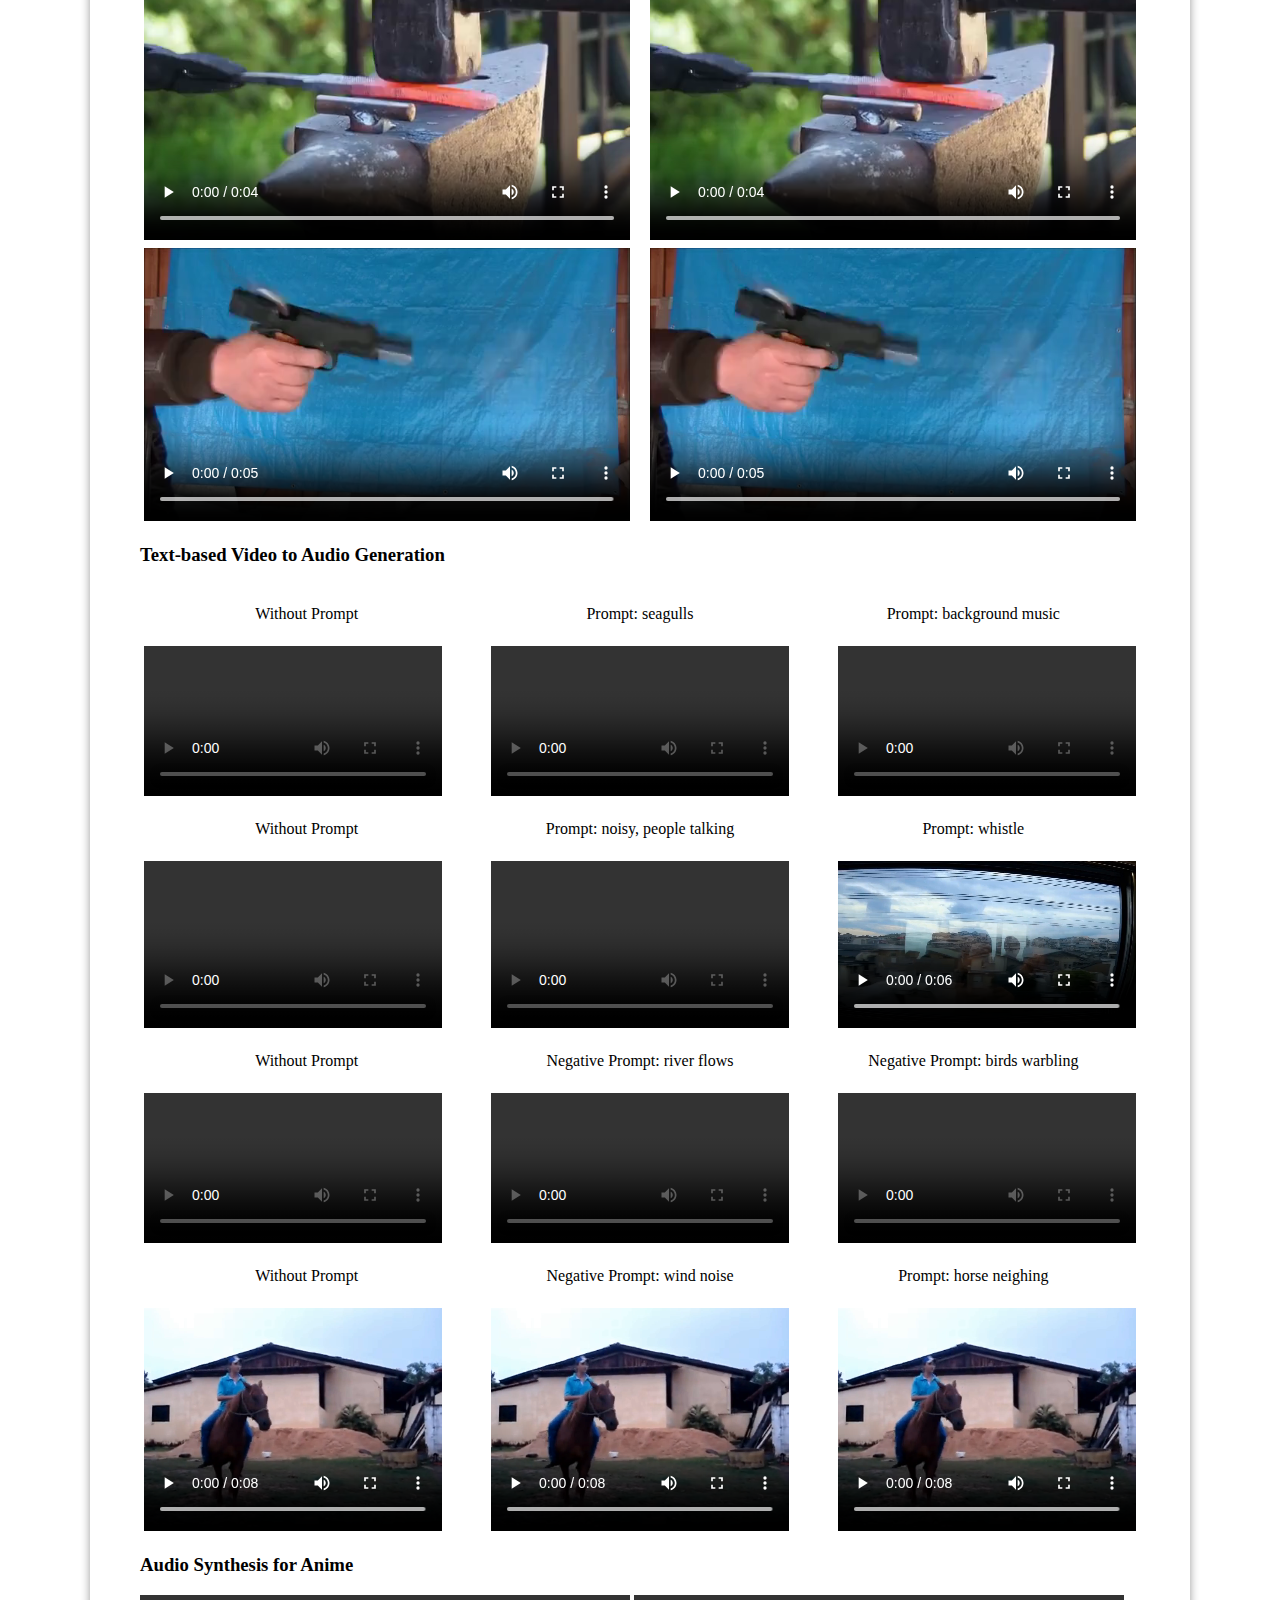
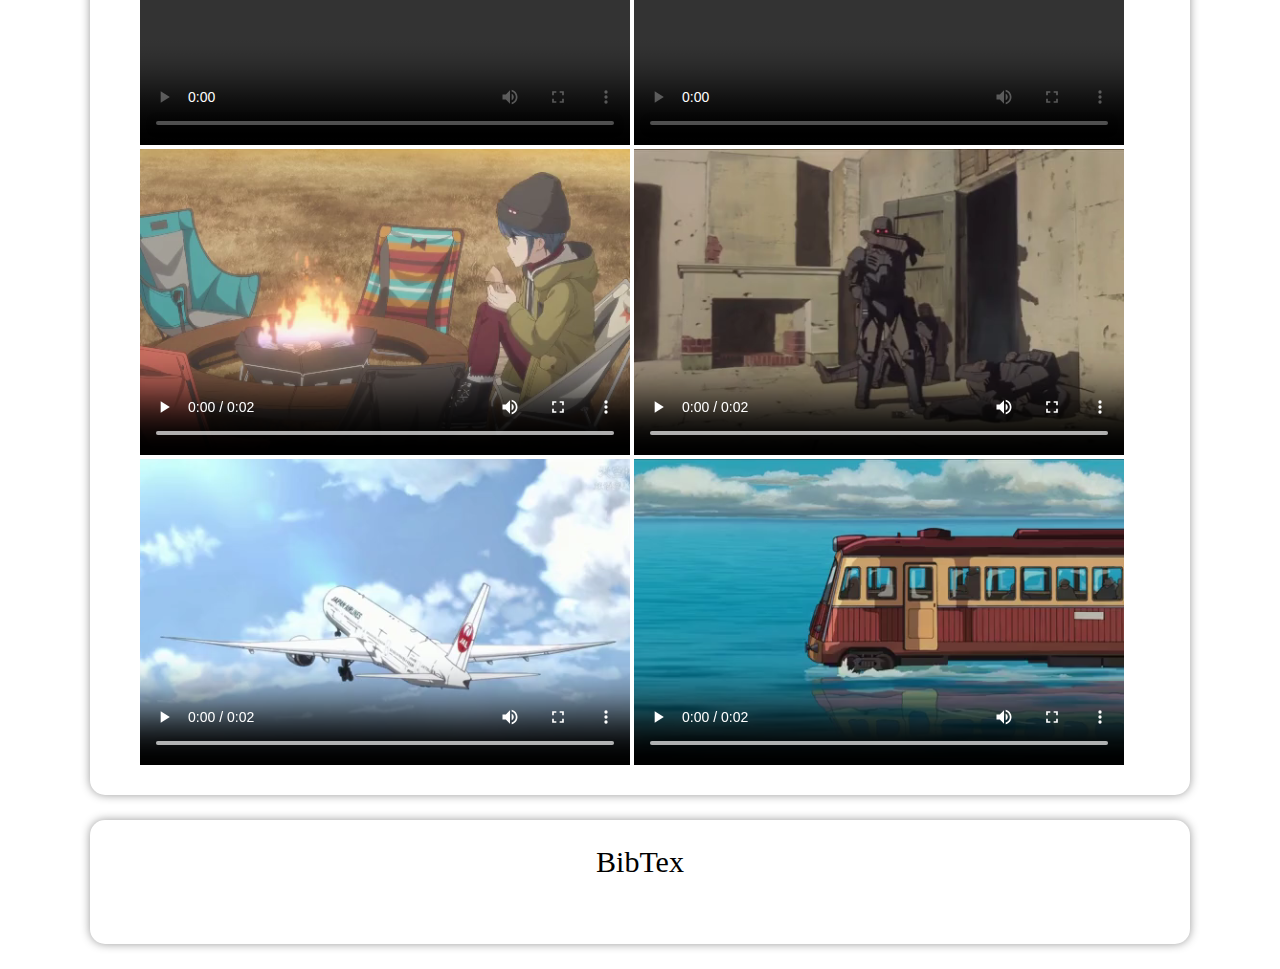
==== commit 83a2364d: "Update index.html" ====
--- a/index.html
+++ b/index.html
@@ -38,7 +38,7 @@
   </div> -->
     <font size="+2">
           <p style="text-align: center;">
-            <a href="https://arxiv.org/abs/xxxx.xxxxx" target="_blank"><img src="foleycrafter/images/th.png" alt="arxiv" ,="" style="width: 21px;">[Paper]</a> &nbsp;&nbsp;&nbsp;&nbsp;
+            <a href="https://arxiv.org/abs/2407.01494" target="_blank"><img src="foleycrafter/images/th.png" alt="arxiv" ,="" style="width: 21px;">[Paper]</a> &nbsp;&nbsp;&nbsp;&nbsp;
             <a href="https://github.com/open-mmlab/foleycrafter" target="_blank"><img src="foleycrafter/images/github.png" alt="github" ,="" style="width: 21px;">[Code]</a> &nbsp;&nbsp;&nbsp;&nbsp;
             <a href="https://huggingface.co/spaces/ymzhang319/FoleyCrafter" target="_blank"><img src="foleycrafter/images/hf.svg" alt="huggingface" ,="" style="width: 21px;">[Demo]</a> &nbsp;&nbsp;&nbsp;&nbsp;
             <a href="https://youtu.be/7m4YLrSBOv0" target="_blank"><img src="foleycrafter/images/youtube.png" alt="YouTube" ,="" style="width: 21px;">[YouTube]</a> 
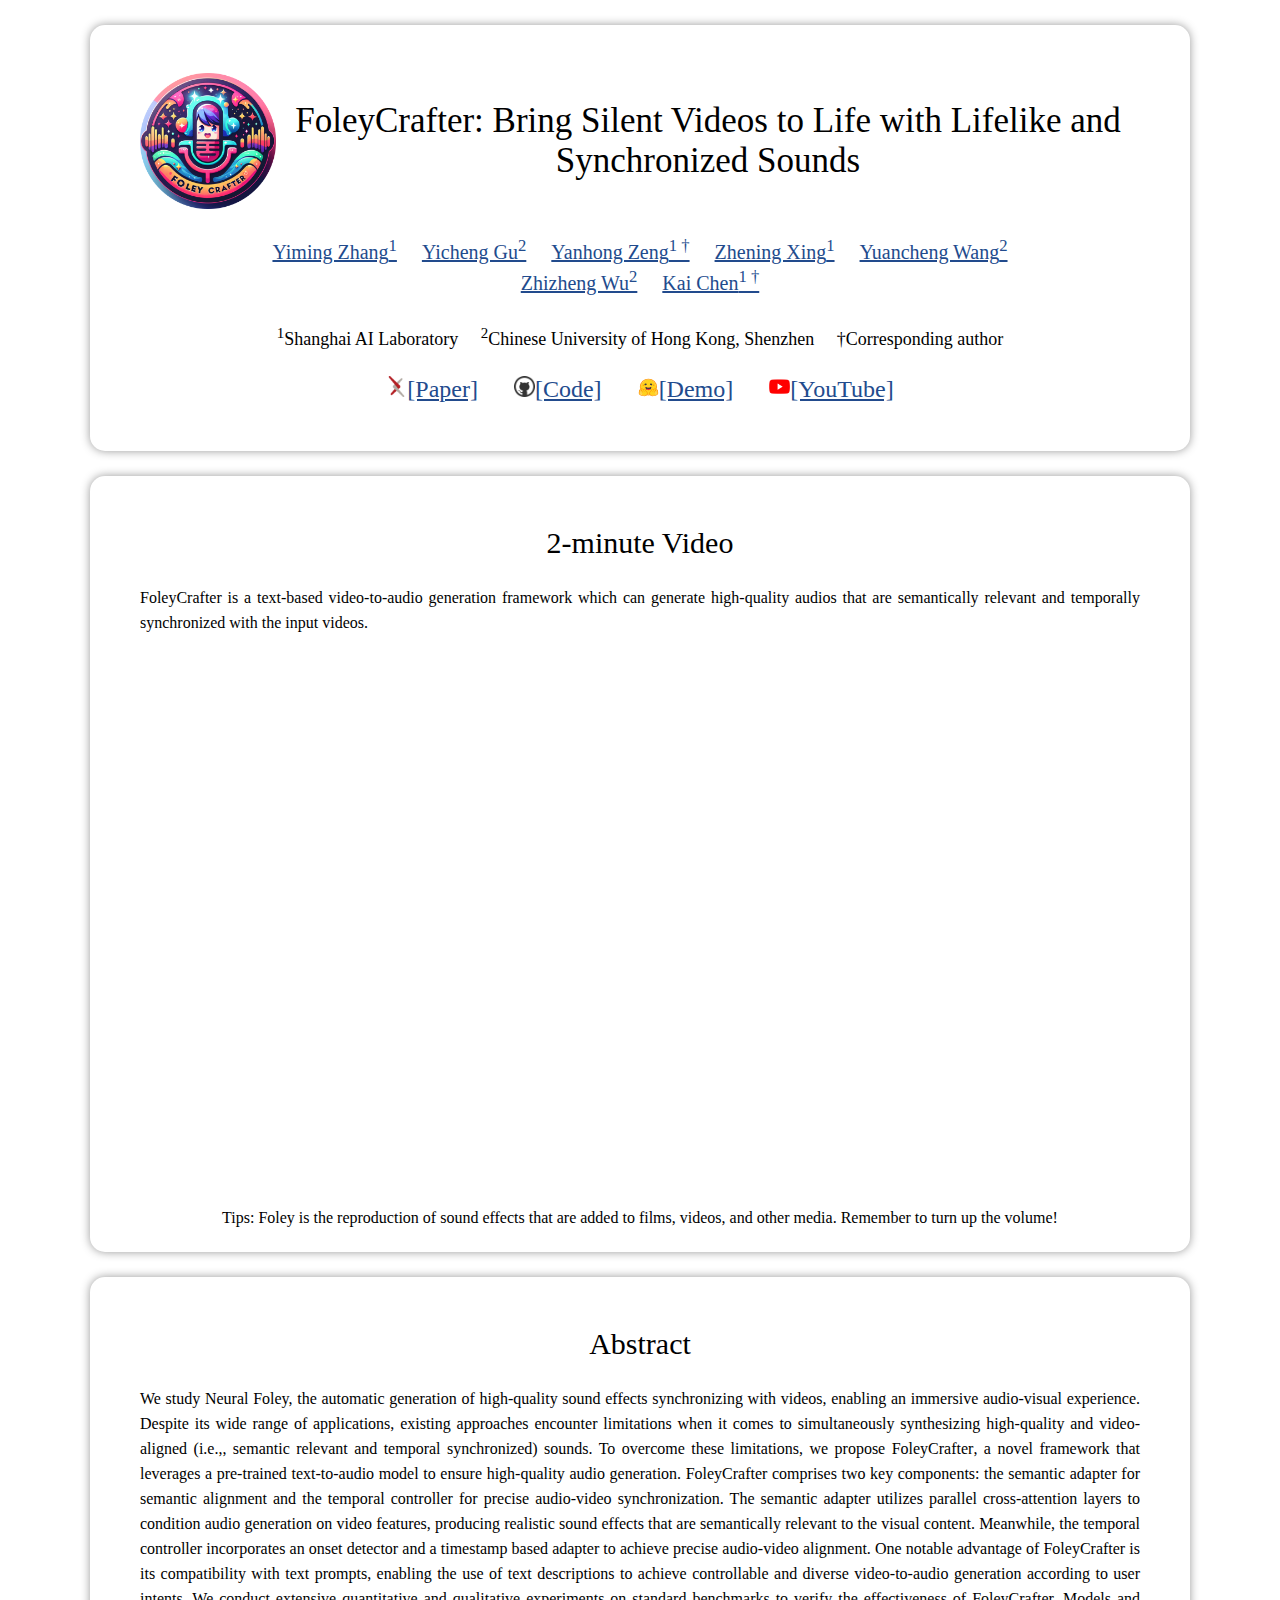
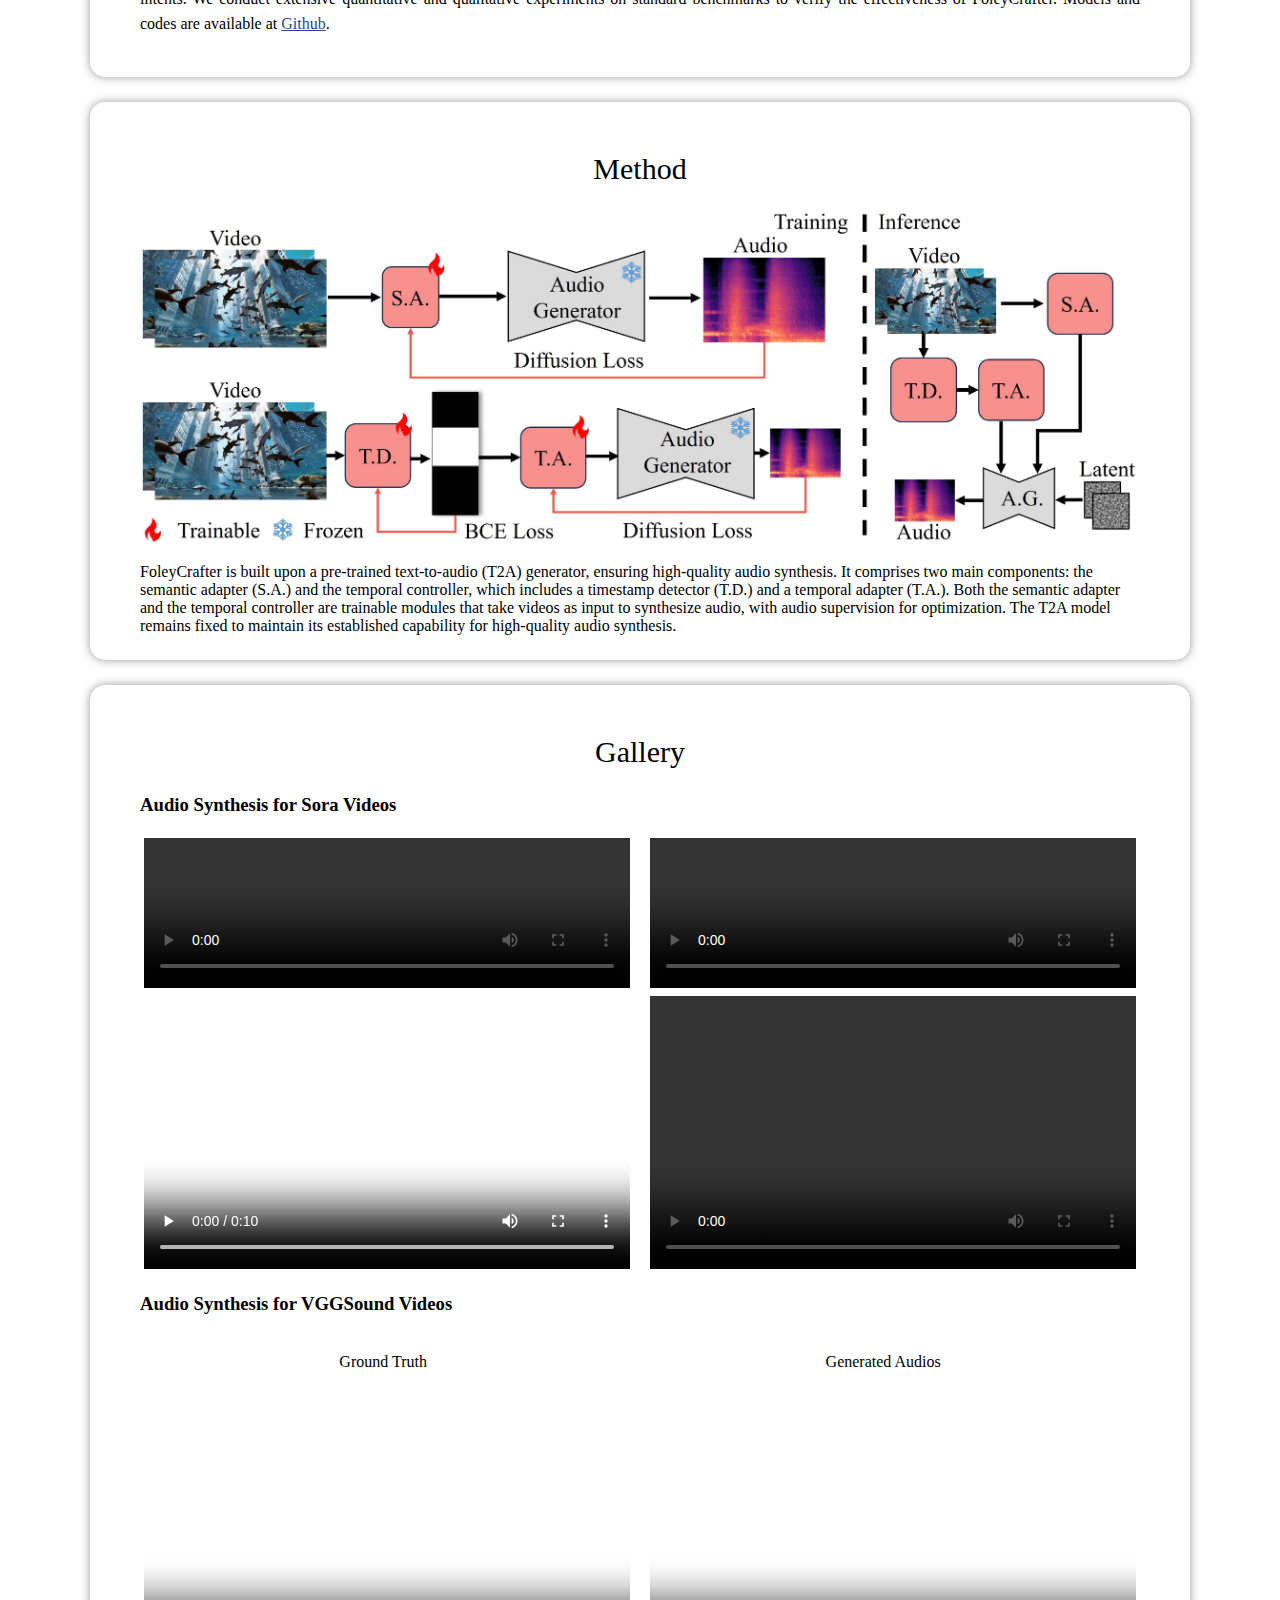
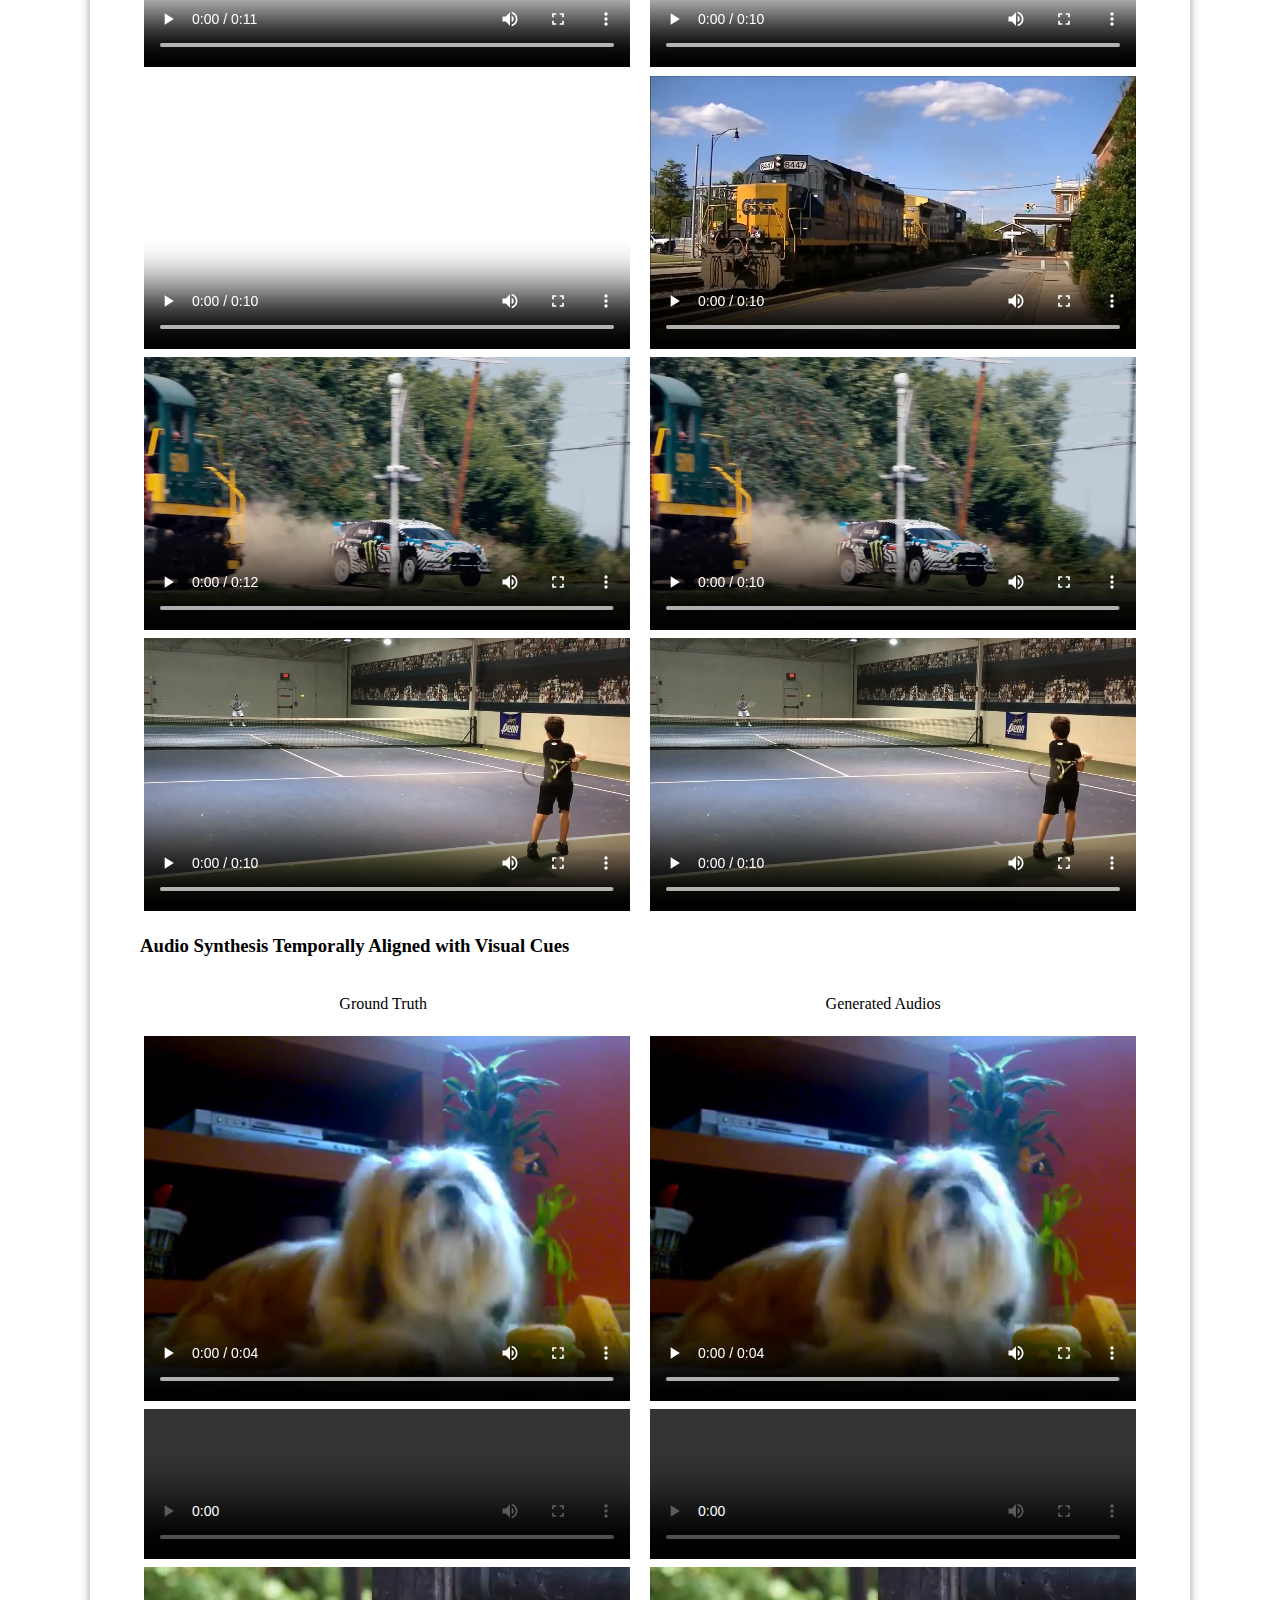
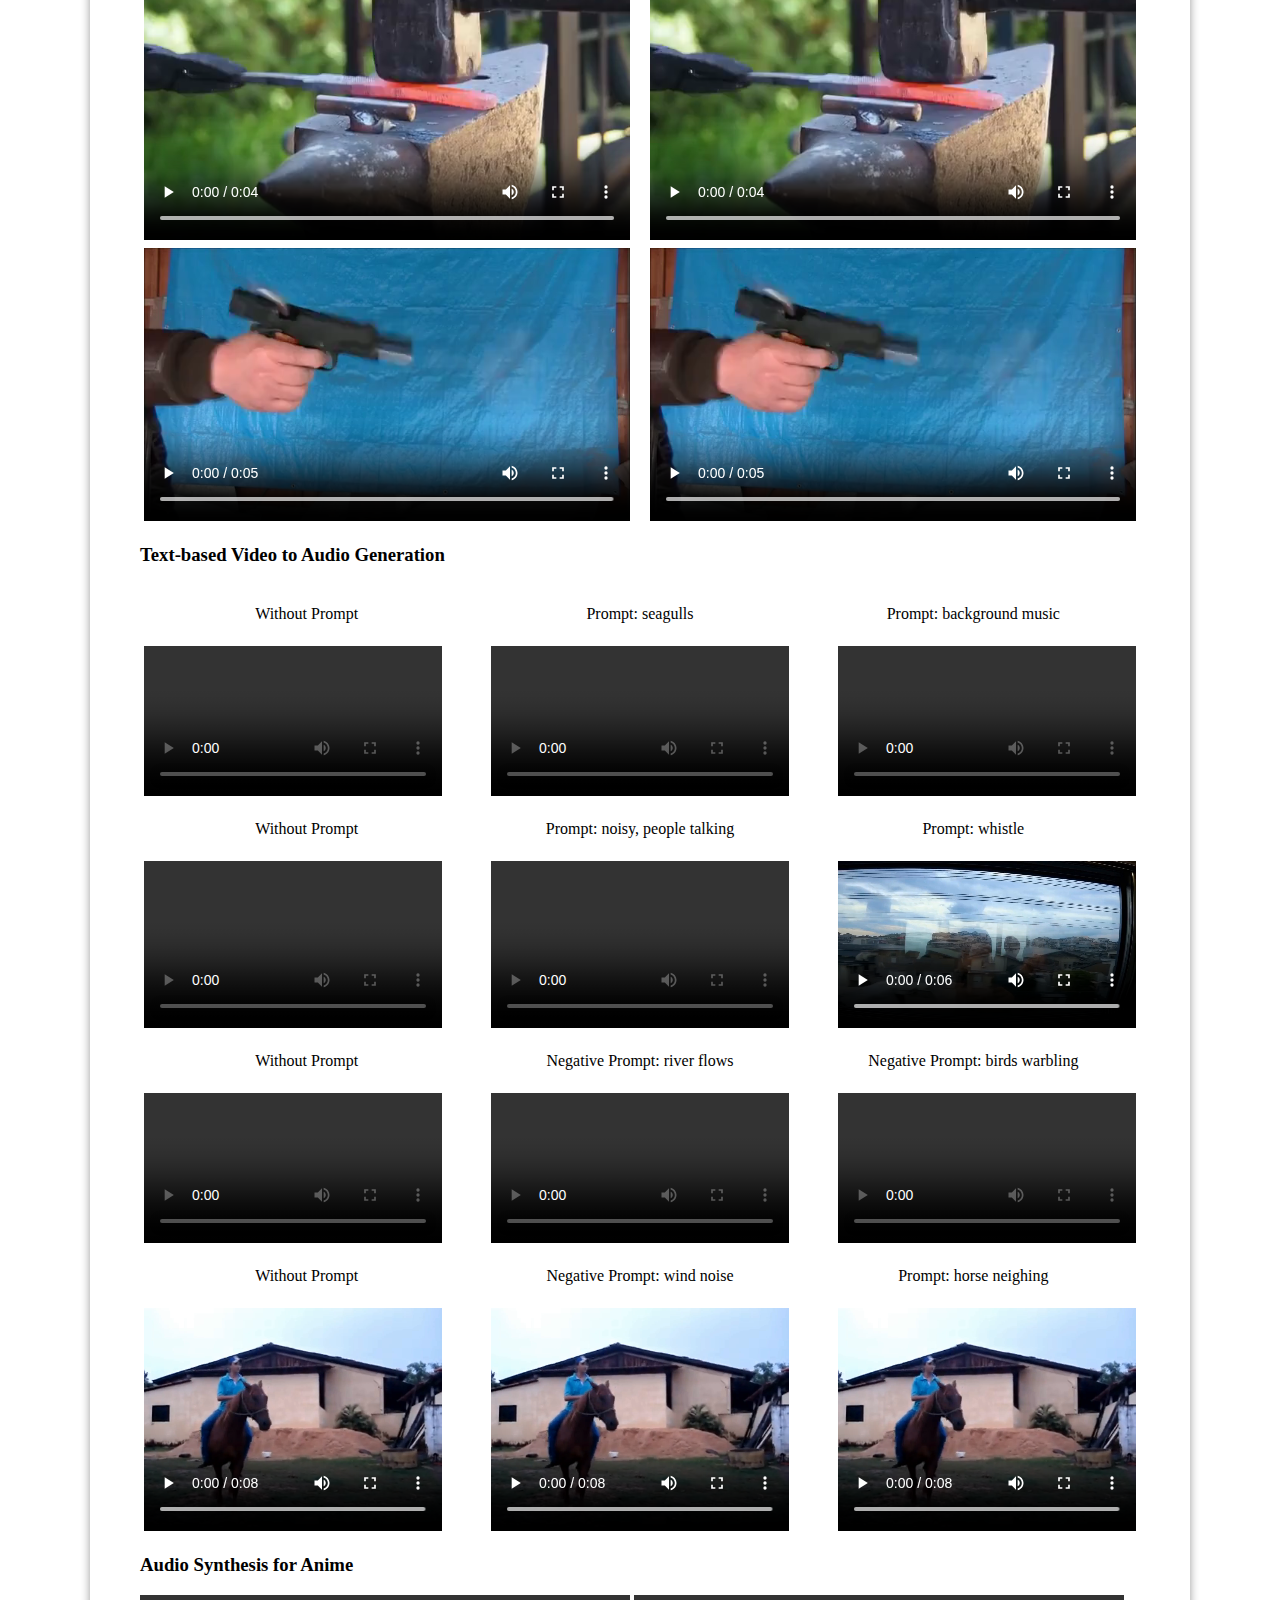
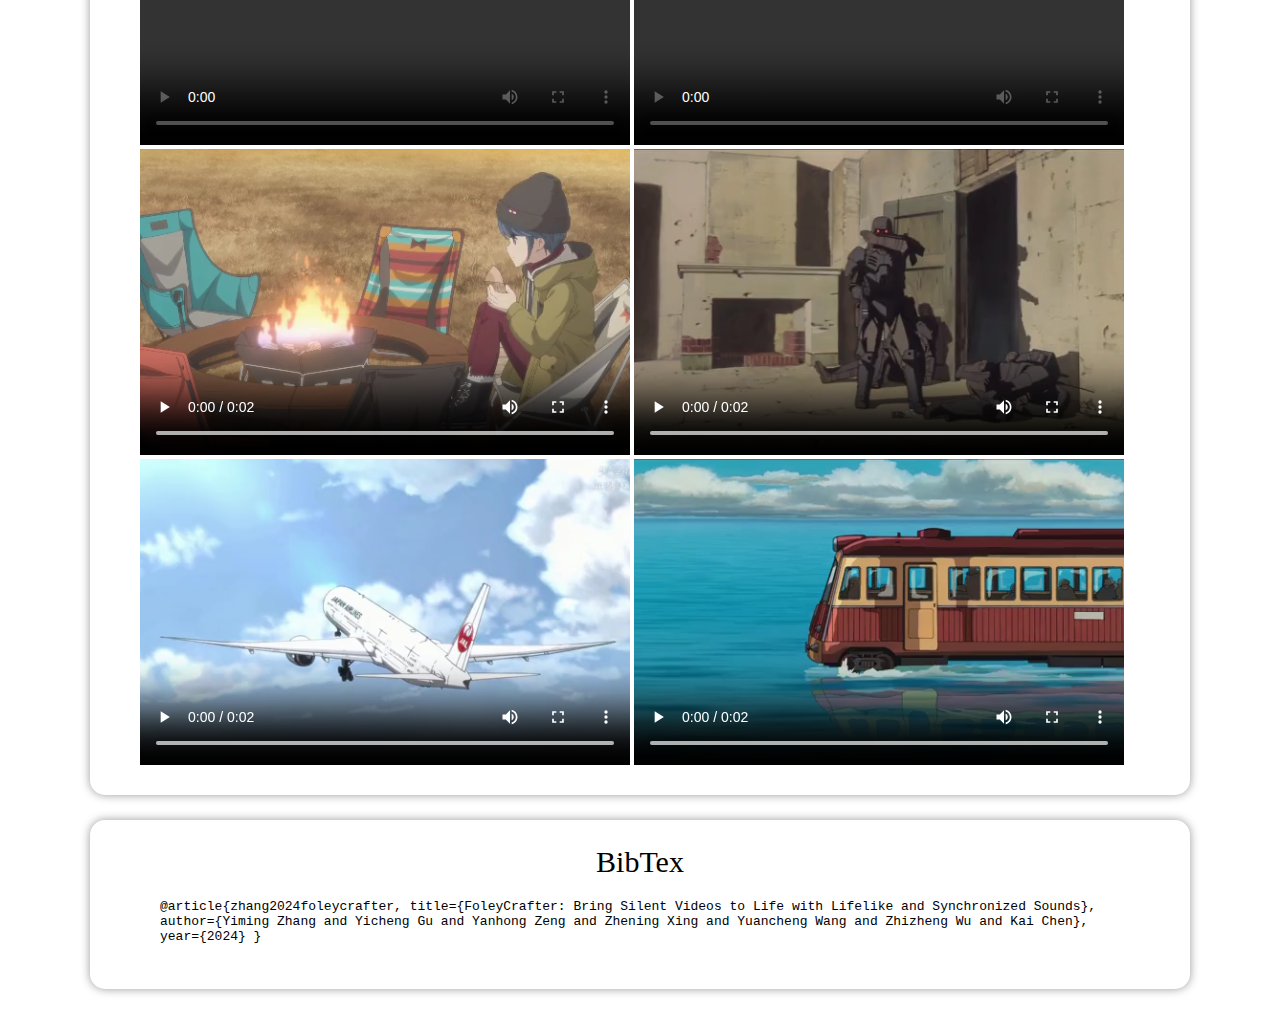
==== commit 91632231: "Update index.html" ====
--- a/index.html
+++ b/index.html
@@ -276,6 +276,11 @@
 <div class="content">
   <h2 style="text-align:center; margin: 0 auto;"><strong>BibTex</strong></h2>
   <code>
+      @article{zhang2024foleycrafter,
+      title={FoleyCrafter: Bring Silent Videos to Life with Lifelike and Synchronized Sounds}, 
+      author={Yiming Zhang and Yicheng Gu and Yanhong Zeng and Zhening Xing and Yuancheng Wang and Zhizheng Wu and Kai Chen},
+      year={2024}
+}
    </code>
 </div>
 
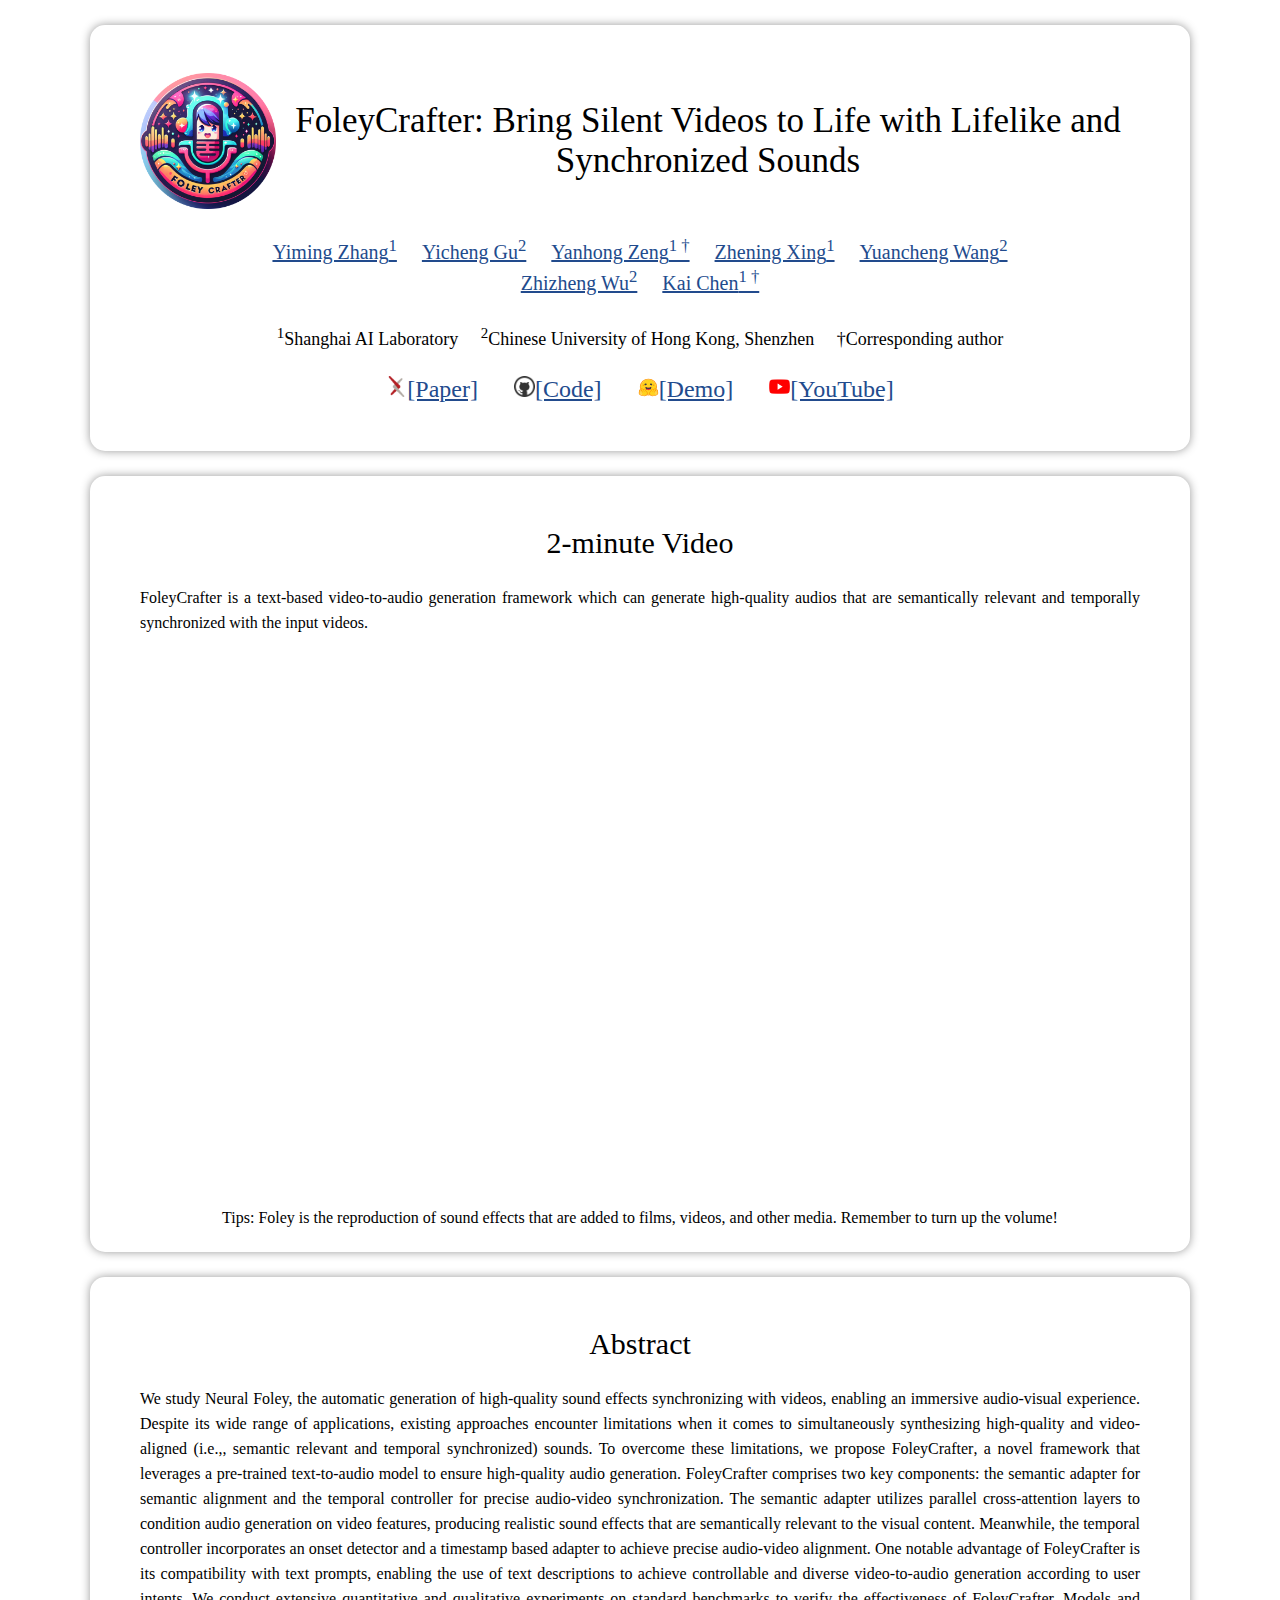
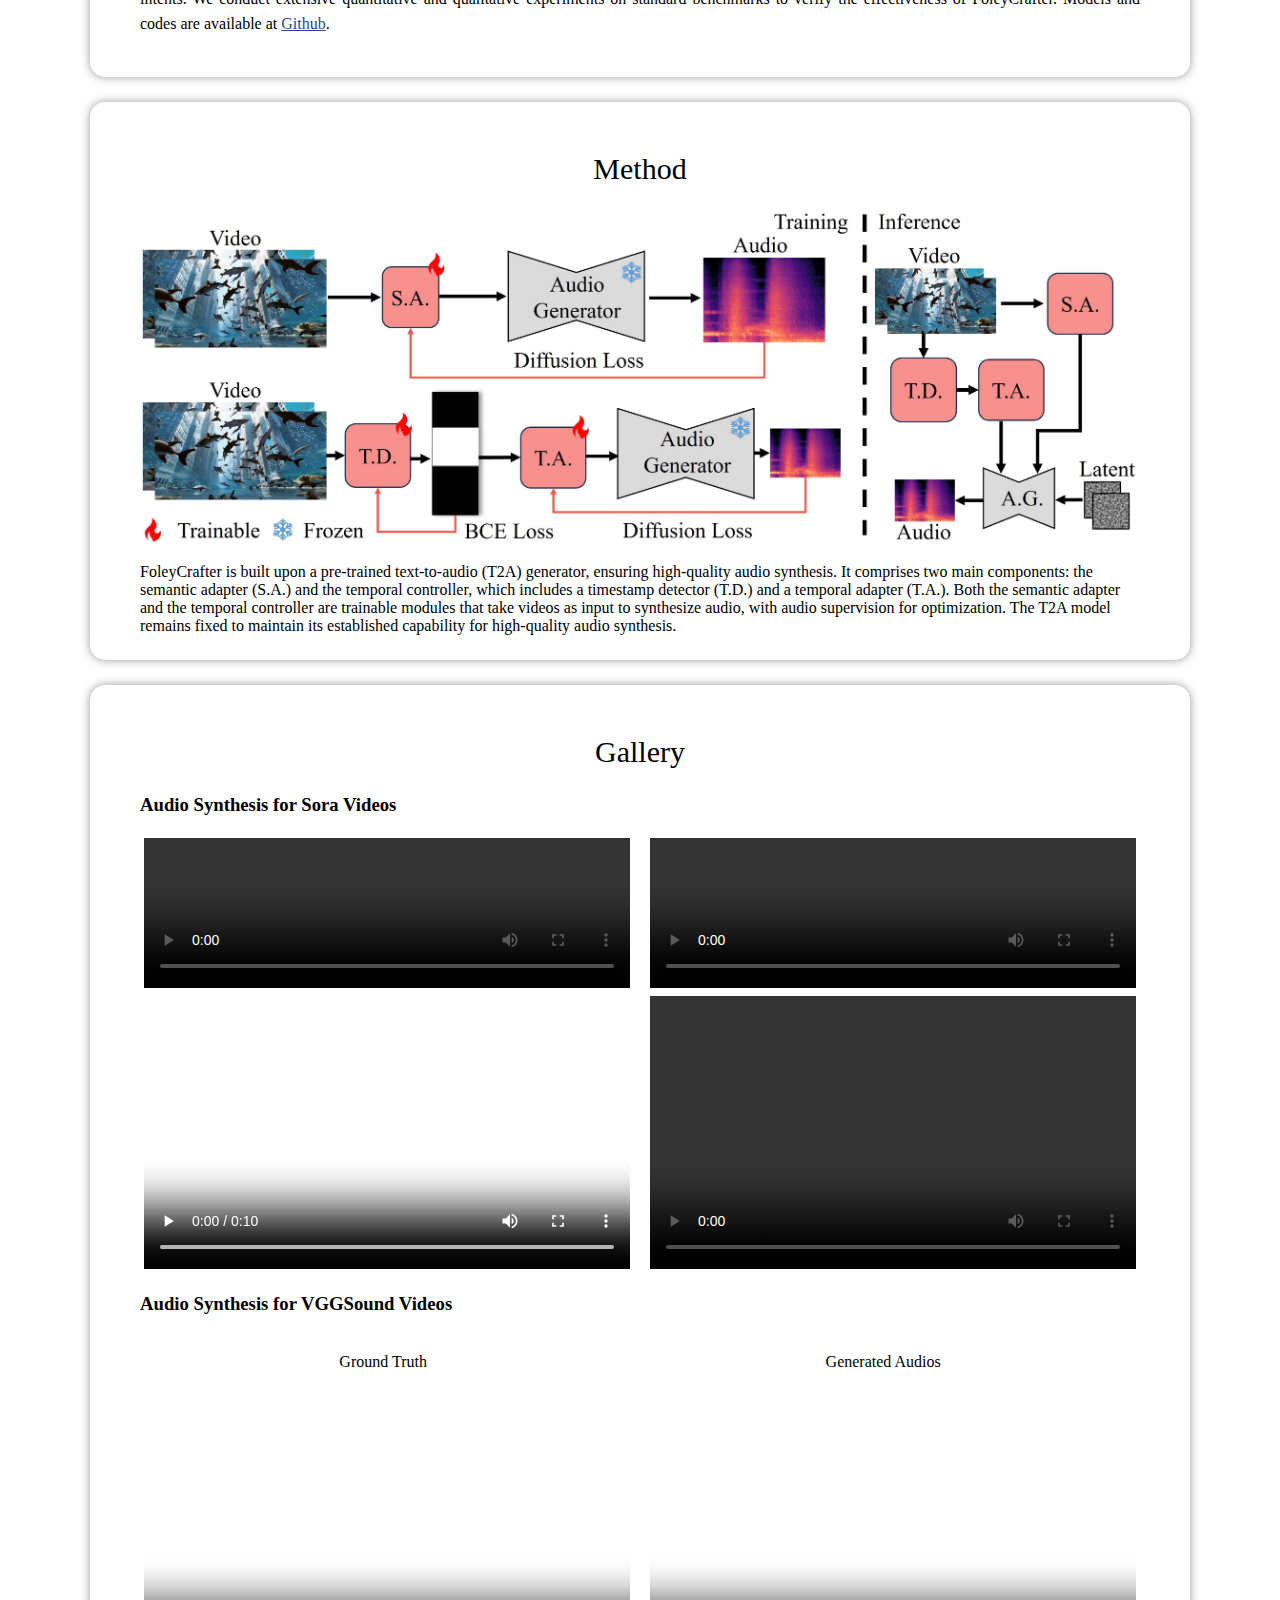
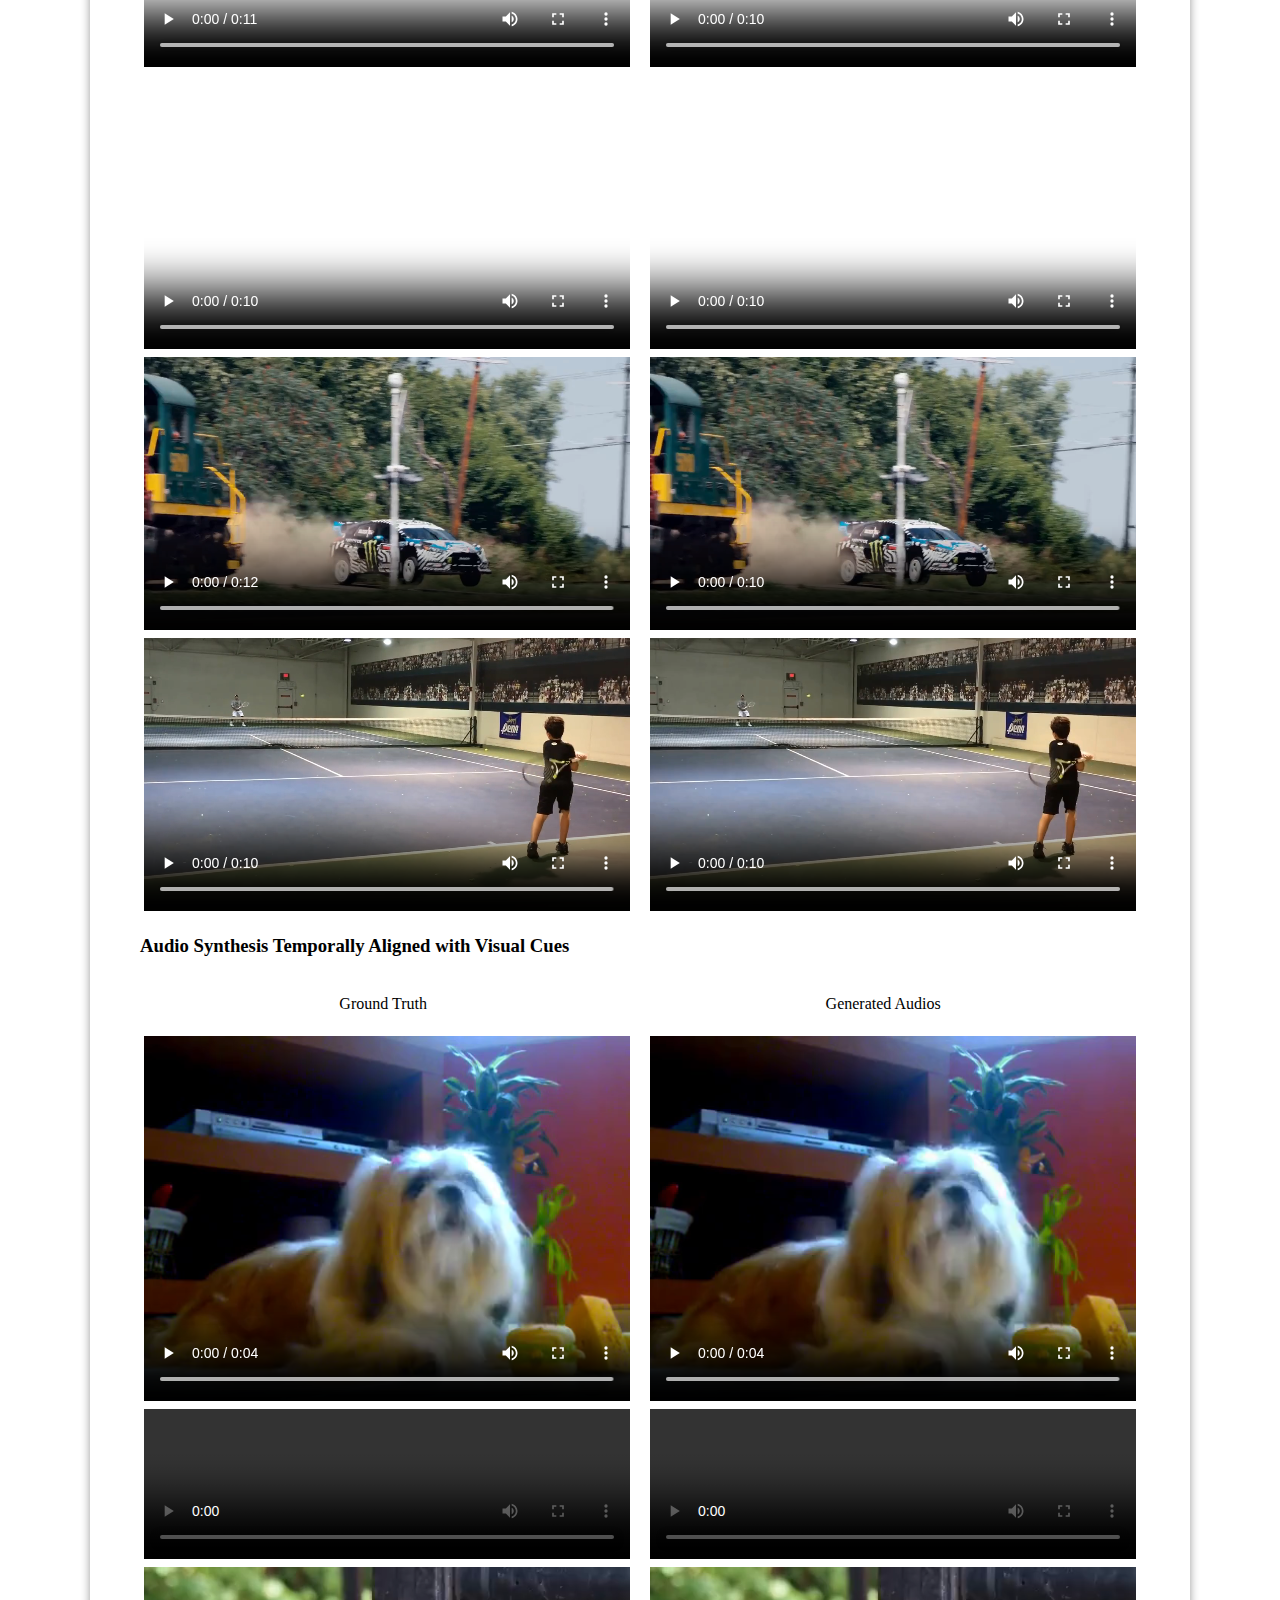
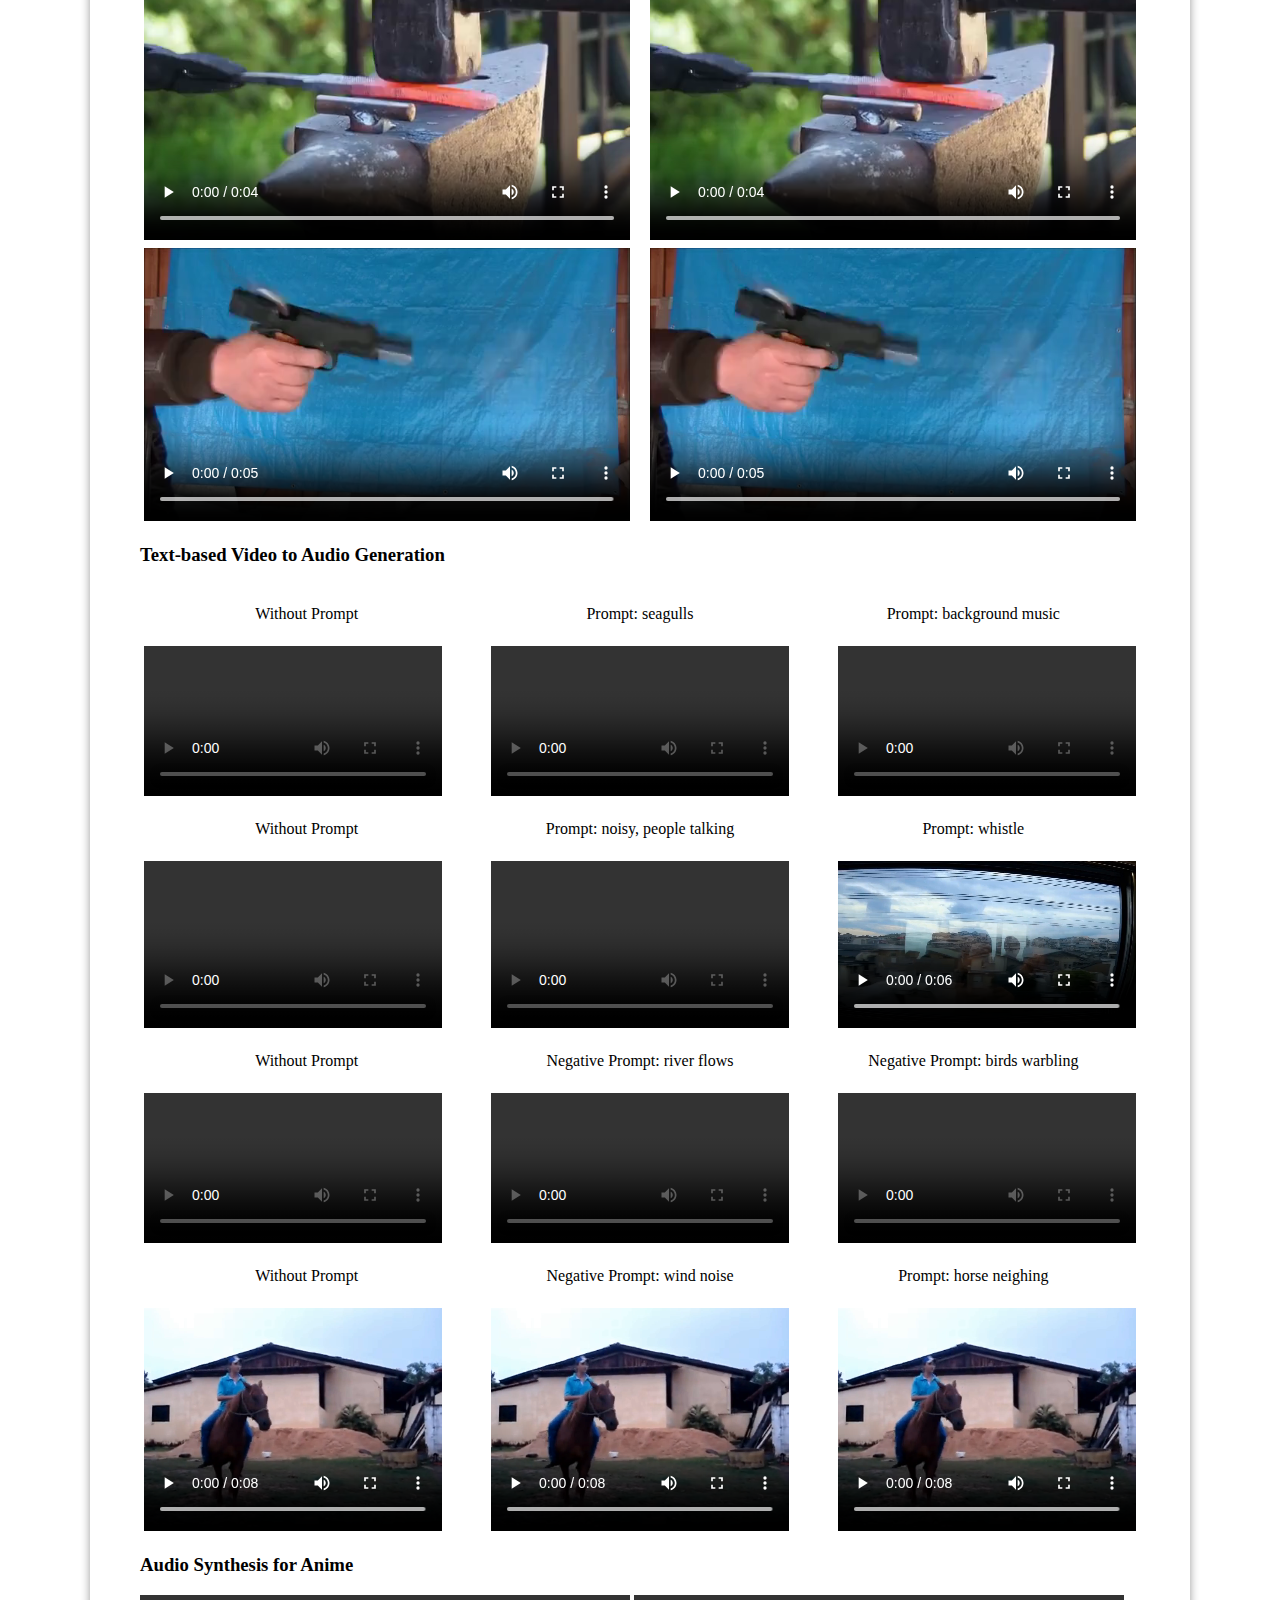
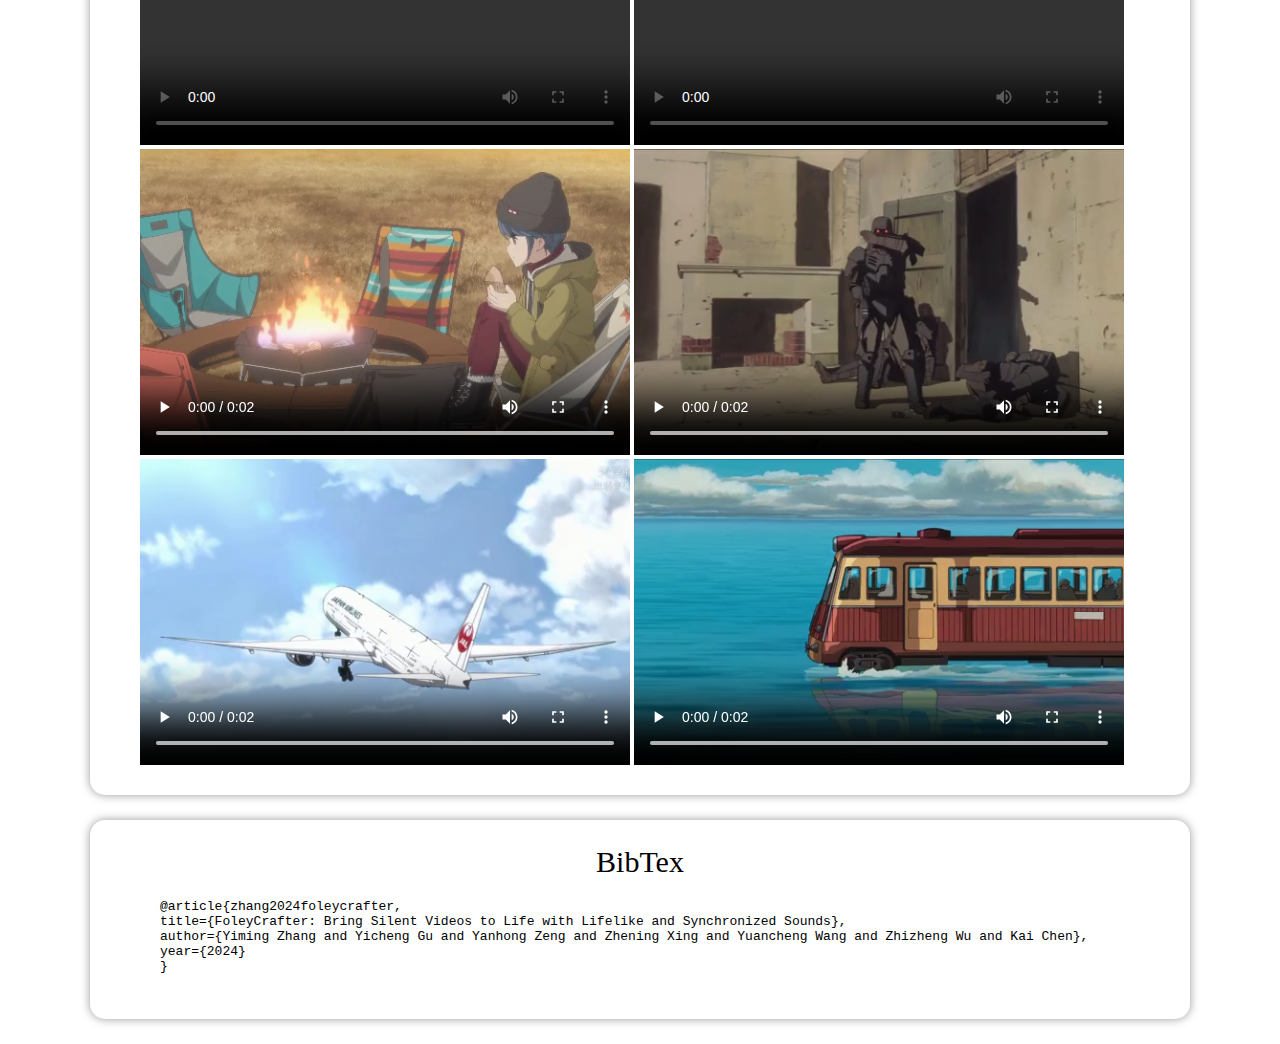
==== commit 05f23f5c: "Update index.html" ====
--- a/index.html
+++ b/index.html
@@ -276,11 +276,11 @@
 <div class="content">
   <h2 style="text-align:center; margin: 0 auto;"><strong>BibTex</strong></h2>
   <code>
-      @article{zhang2024foleycrafter,
-      title={FoleyCrafter: Bring Silent Videos to Life with Lifelike and Synchronized Sounds}, 
-      author={Yiming Zhang and Yicheng Gu and Yanhong Zeng and Zhening Xing and Yuancheng Wang and Zhizheng Wu and Kai Chen},
-      year={2024}
-}
+      @article{zhang2024foleycrafter, <br>
+    title={FoleyCrafter: Bring Silent Videos to Life with Lifelike and Synchronized Sounds}, <br>
+    author={Yiming Zhang and Yicheng Gu and Yanhong Zeng and Zhening Xing and Yuancheng Wang and Zhizheng Wu and Kai Chen}, <br>
+    year={2024} <br>
+    }
    </code>
 </div>
 
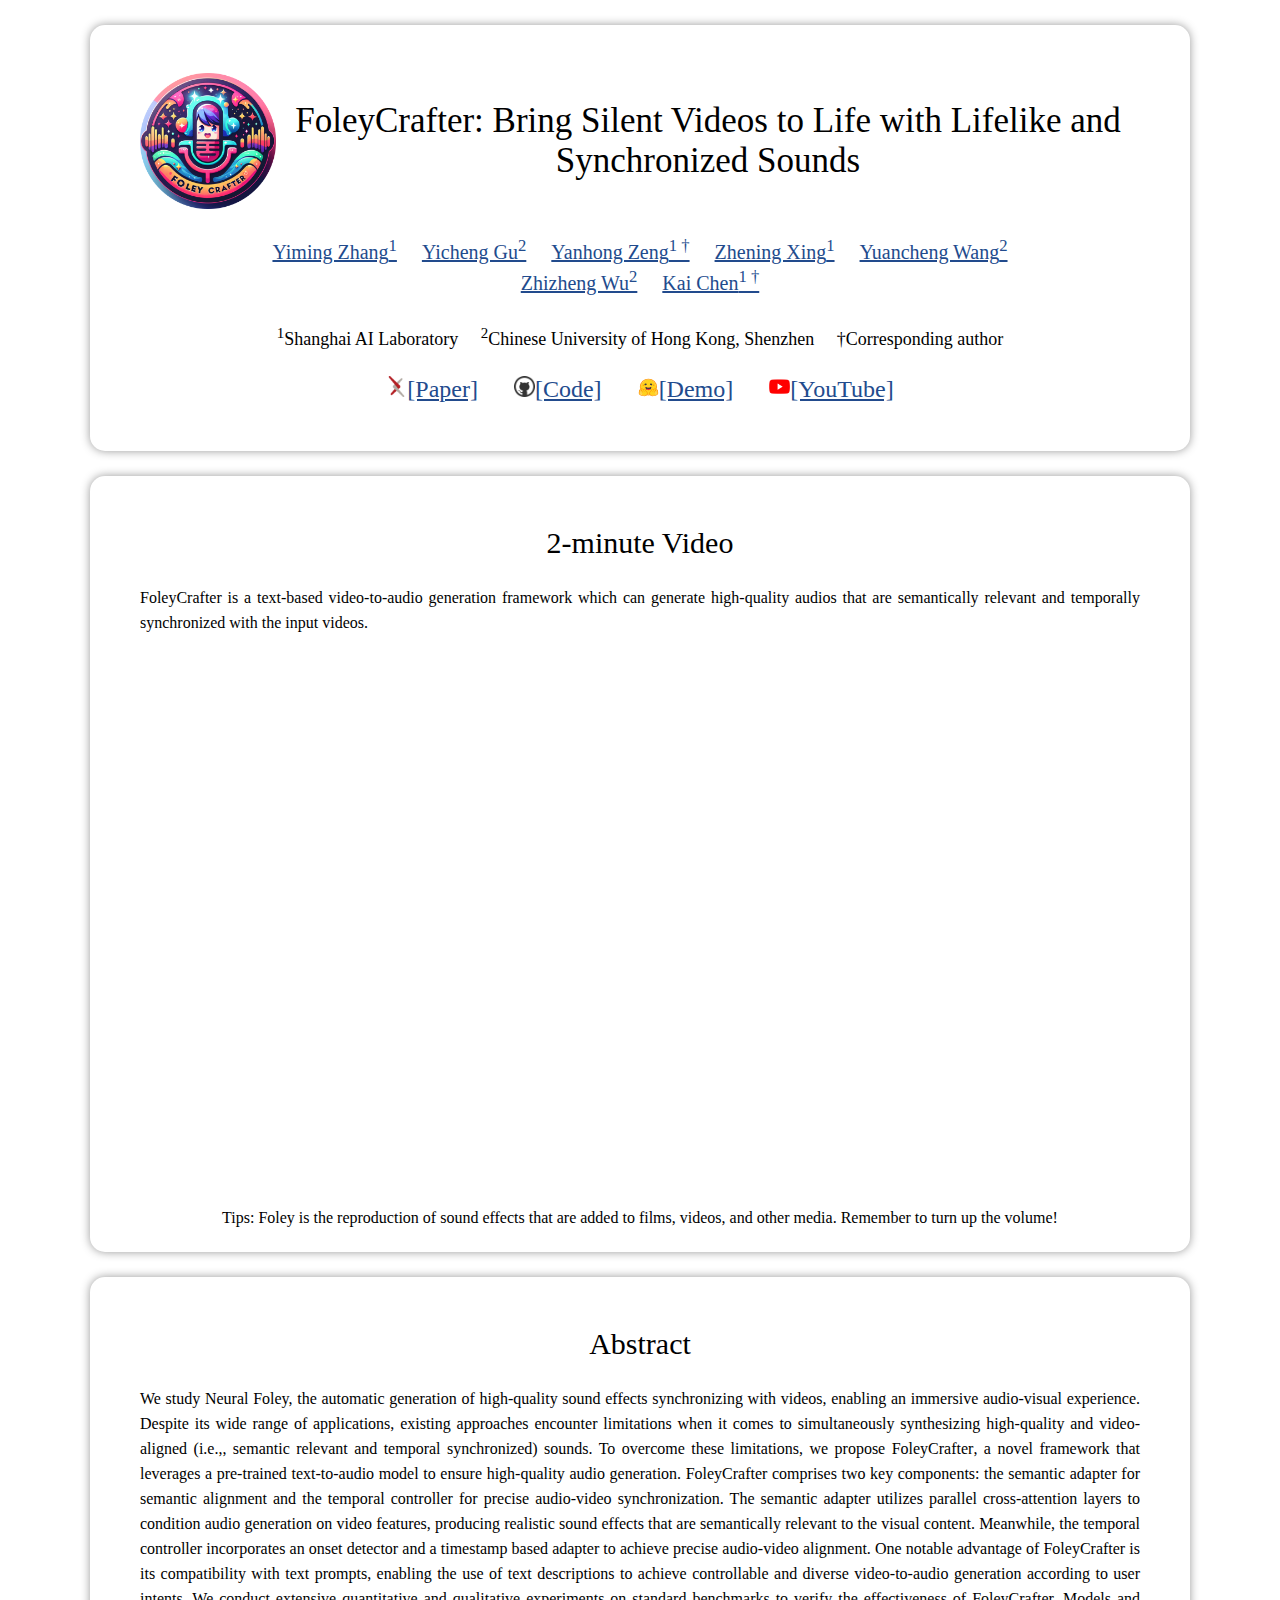
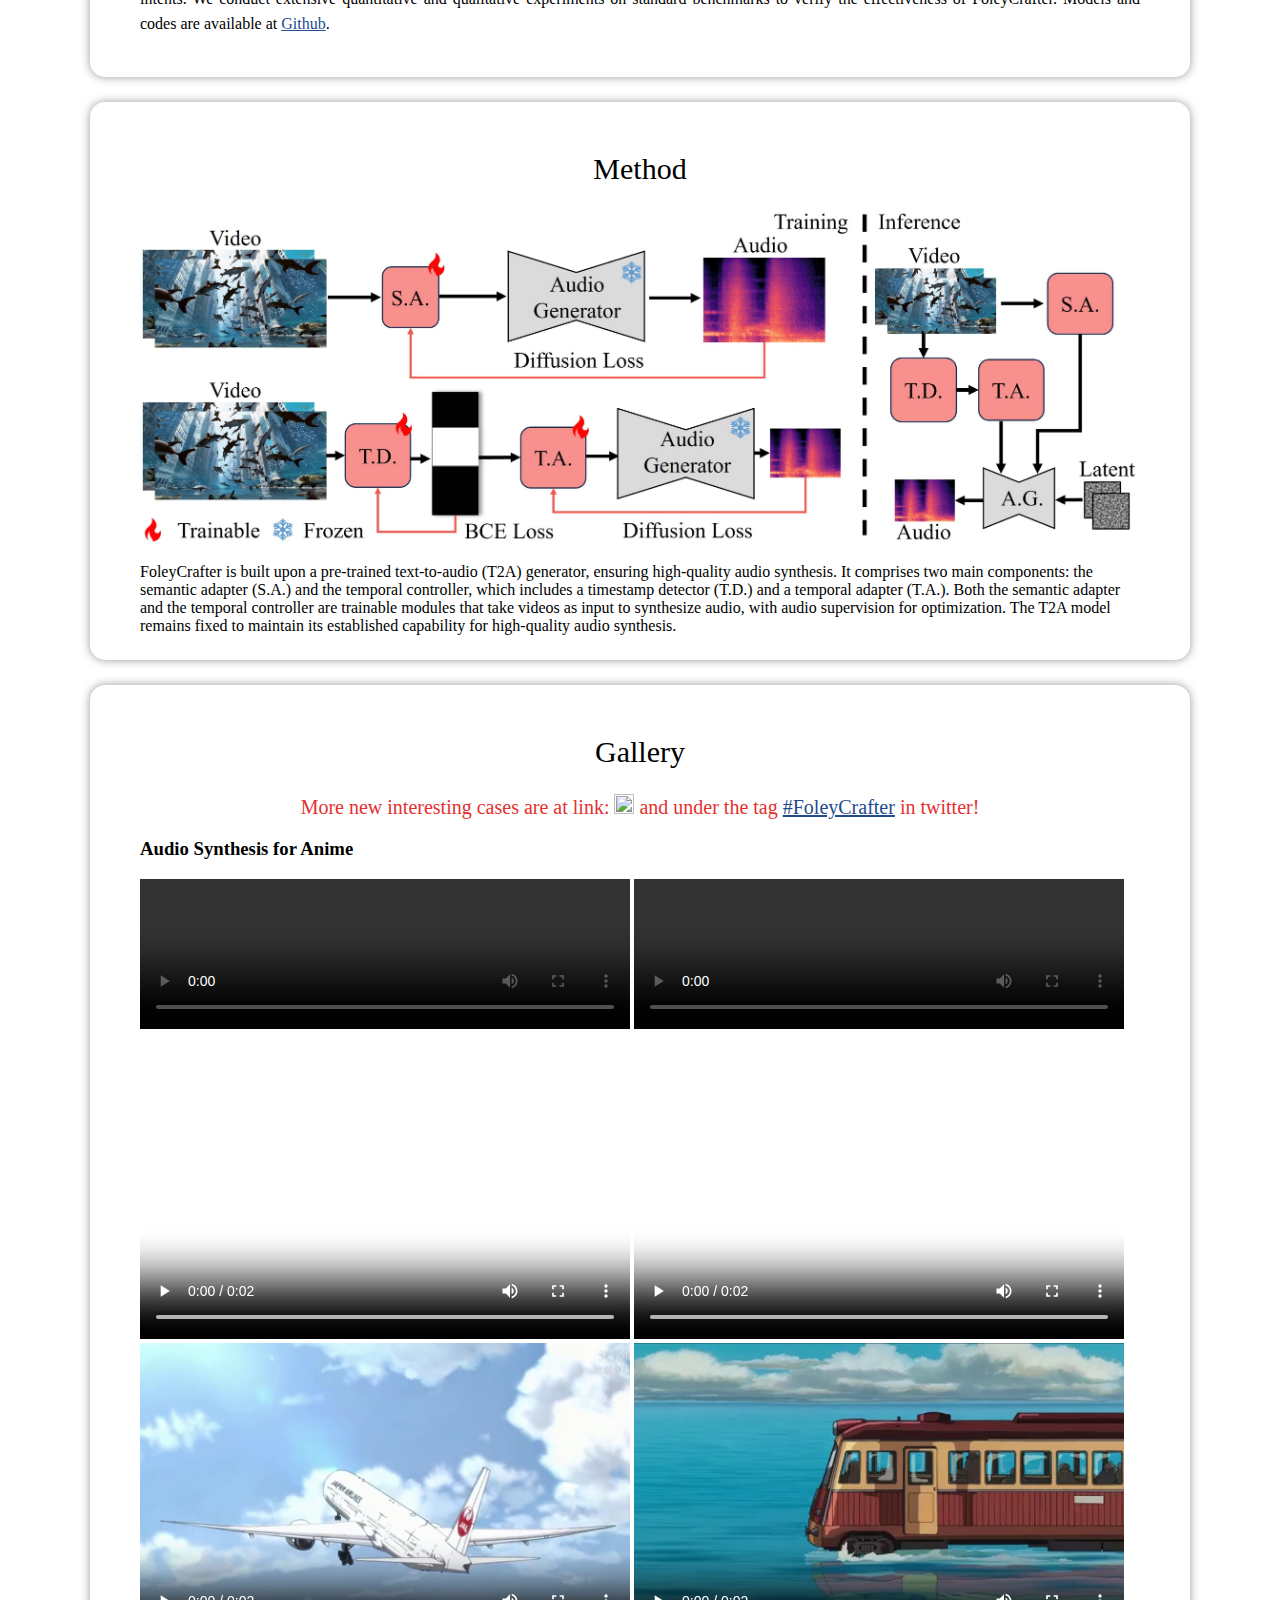
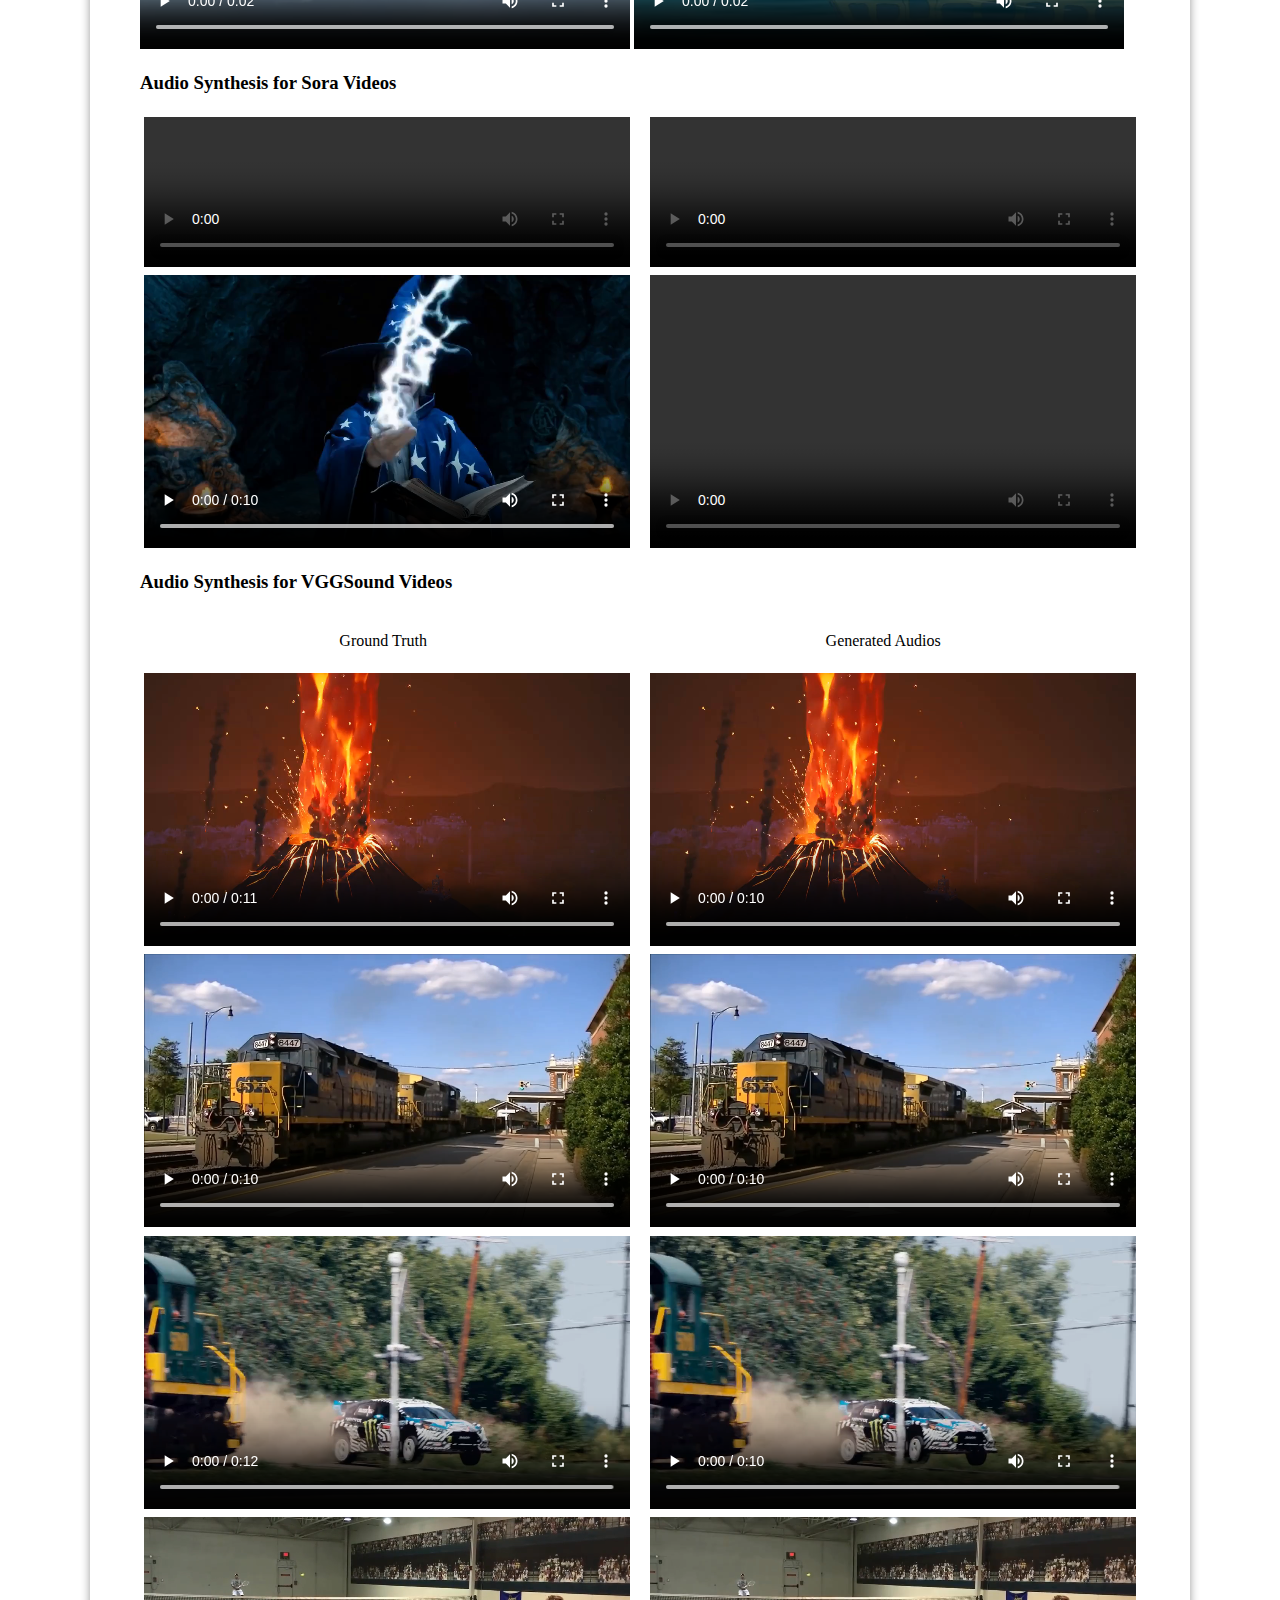
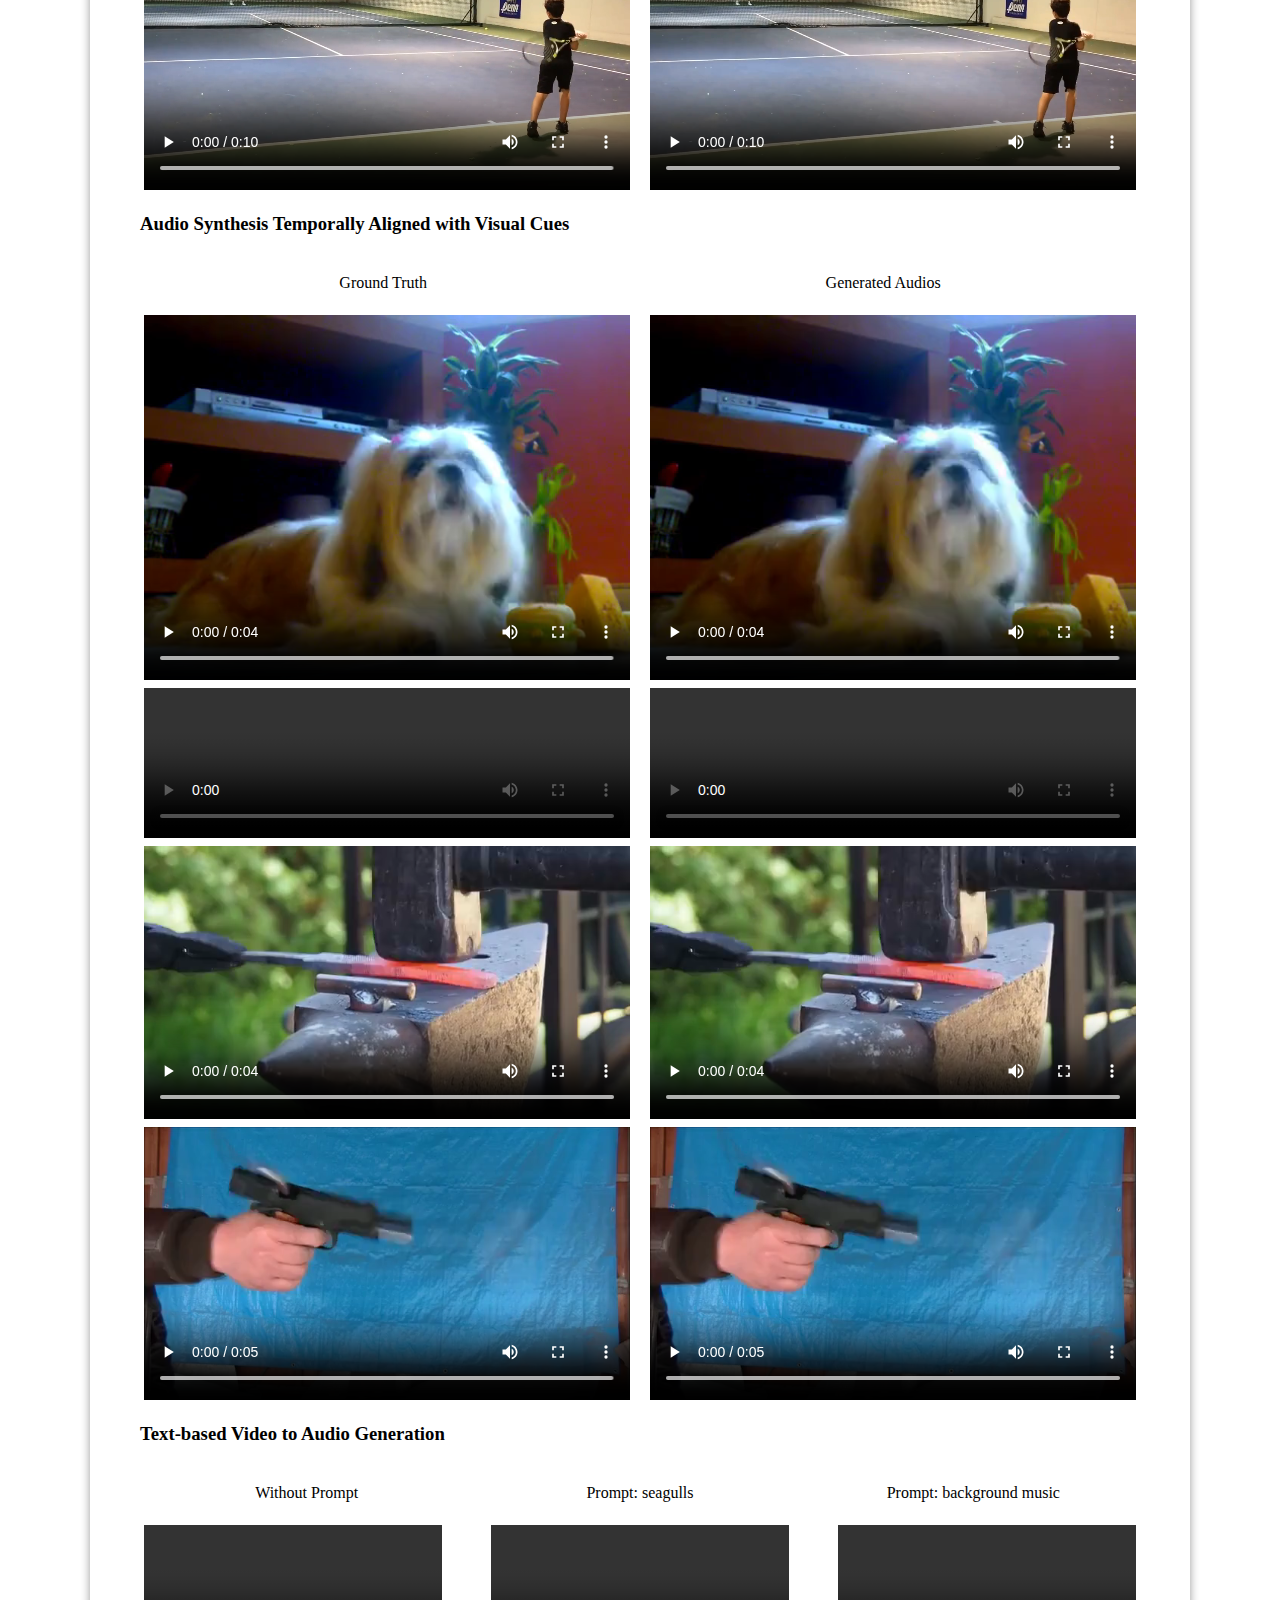
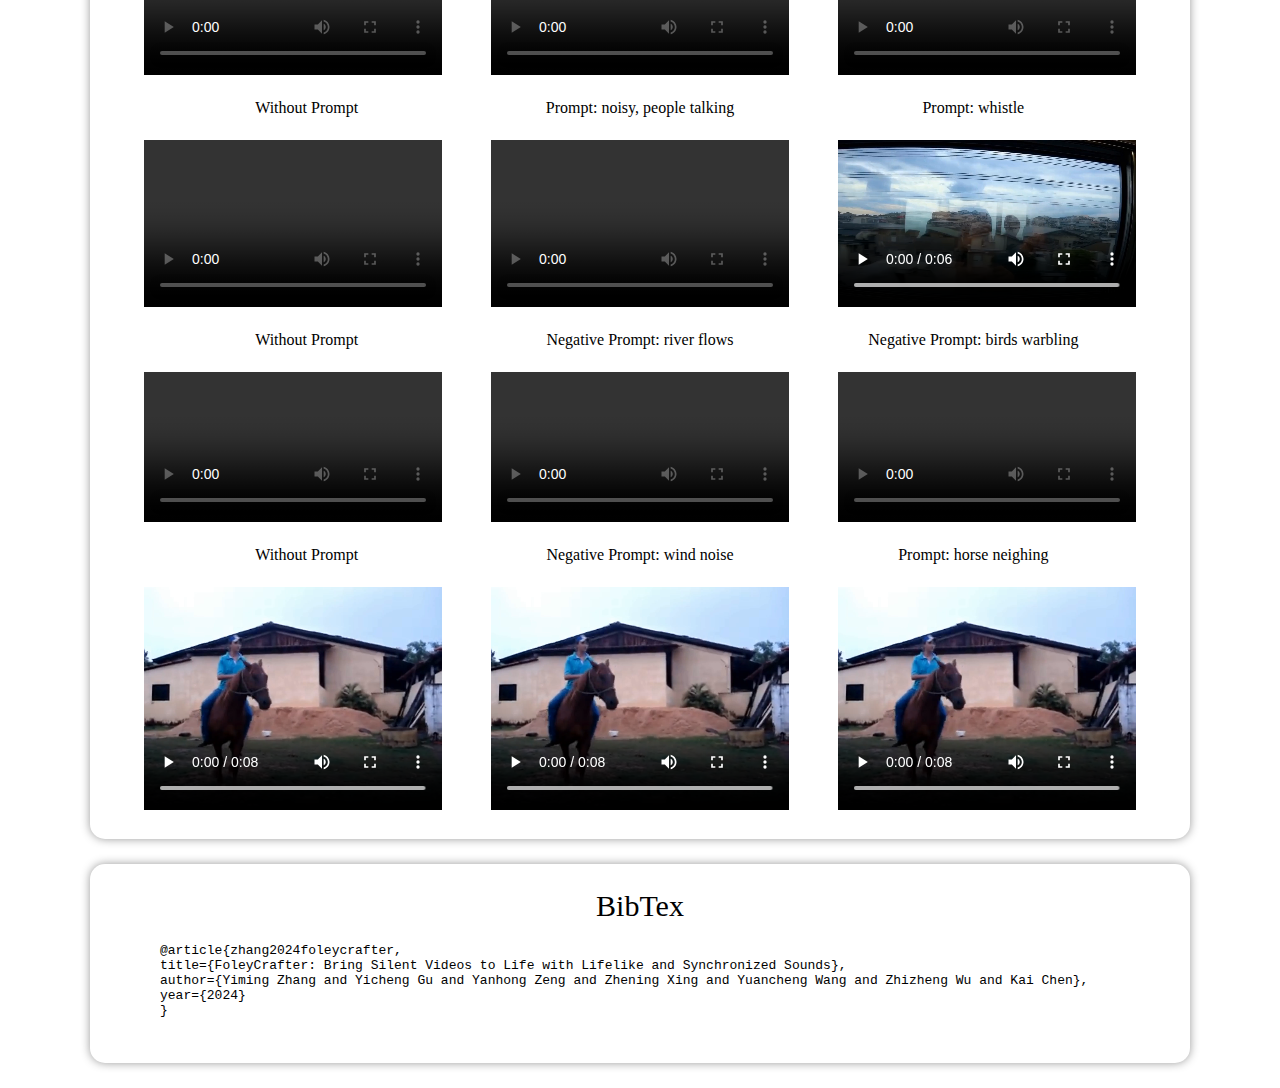
==== commit c320a326: "Update index.html" ====
--- a/index.html
+++ b/index.html
@@ -38,7 +38,7 @@
   </div> -->
     <font size="+2">
           <p style="text-align: center;">
-            <a href="https://arxiv.org/abs/2407.01494" target="_blank"><img src="foleycrafter/images/th.png" alt="arxiv" ,="" style="width: 21px;">[Paper]</a> &nbsp;&nbsp;&nbsp;&nbsp;
+            <a href="https://arxiv.org/abs/xxxx.xxxxx" target="_blank"><img src="foleycrafter/images/th.png" alt="arxiv" ,="" style="width: 21px;">[Paper]</a> &nbsp;&nbsp;&nbsp;&nbsp;
             <a href="https://github.com/open-mmlab/foleycrafter" target="_blank"><img src="foleycrafter/images/github.png" alt="github" ,="" style="width: 21px;">[Code]</a> &nbsp;&nbsp;&nbsp;&nbsp;
             <a href="https://huggingface.co/spaces/ymzhang319/FoleyCrafter" target="_blank"><img src="foleycrafter/images/hf.svg" alt="huggingface" ,="" style="width: 21px;">[Demo]</a> &nbsp;&nbsp;&nbsp;&nbsp;
             <a href="https://youtu.be/7m4YLrSBOv0" target="_blank"><img src="foleycrafter/images/youtube.png" alt="YouTube" ,="" style="width: 21px;">[YouTube]</a> 
@@ -89,7 +89,31 @@
 <div class="content">
 <h2 style="text-align:center;"><b>Gallery</b></h2>
 
+<p style="text-align: center;"><b style="font-size: 20px; color: rgb(229, 48, 48);">More new interesting cases are at link: <a href="https://x.com/ymzhang319" target="_blank"><img src="foleycrafter/images/X_icon.png" style="height: 20px;" alt=""></a>
+    and under the tag <a href="https://x.com/search?q=%23FoleyCrafter&src=typed_query" target="_blank">#FoleyCrafter</a> in twitter!</b></p>
+
 <div class="gallery">
+
+    <h3>Audio Synthesis for Anime</h3>
+    <video style="width: 49%;" controls>
+        <source src="foleycrafter/videos/output/anime/6.mp4">
+    </video> 
+    <video style="width: 49%;" controls>
+        <source src="foleycrafter/videos/output/anime/0.mp4">
+    </video> 
+    <video style="width: 49%;" controls>
+        <source src="foleycrafter/videos/output/anime/4.mp4">
+    </video> 
+    <video style="width: 49%;" controls>
+        <source src="foleycrafter/videos/output/anime/3.mp4">
+    </video> 
+    <video style="width: 49%;" controls>
+        <source src="foleycrafter/videos/output/anime/1.mp4">
+    </video> 
+    <video style="width: 49%;" controls>
+        <source src="foleycrafter/videos/output/anime/5.mp4">
+    </video> 
+
     <h3>Audio Synthesis for Sora Videos</h3>
 
     <div class="row">
@@ -249,34 +273,14 @@
         <video style="width: 30%;" controls>
             <source src="foleycrafter/videos/output/PromptControl/case4_nprompt/video/1.mp4">
         </video> 
-    </div>
-    <h3>Audio Synthesis for Anime</h3>
-    <video style="width: 49%;" controls>
-        <source src="foleycrafter/videos/output/anime/6.mp4">
-    </video> 
-    <video style="width: 49%;" controls>
-        <source src="foleycrafter/videos/output/anime/0.mp4">
-    </video> 
-    <video style="width: 49%;" controls>
-        <source src="foleycrafter/videos/output/anime/4.mp4">
-    </video> 
-    <video style="width: 49%;" controls>
-        <source src="foleycrafter/videos/output/anime/3.mp4">
-    </video> 
-    <video style="width: 49%;" controls>
-        <source src="foleycrafter/videos/output/anime/1.mp4">
-    </video> 
-    <video style="width: 49%;" controls>
-        <source src="foleycrafter/videos/output/anime/5.mp4">
-    </video> 
-
+    </div> 
 </div>
 
 </div>
 <div class="content">
   <h2 style="text-align:center; margin: 0 auto;"><strong>BibTex</strong></h2>
   <code>
-      @article{zhang2024foleycrafter, <br>
+    @article{zhang2024foleycrafter, <br>
     title={FoleyCrafter: Bring Silent Videos to Life with Lifelike and Synchronized Sounds}, <br>
     author={Yiming Zhang and Yicheng Gu and Yanhong Zeng and Zhening Xing and Yuancheng Wang and Zhizheng Wu and Kai Chen}, <br>
     year={2024} <br>
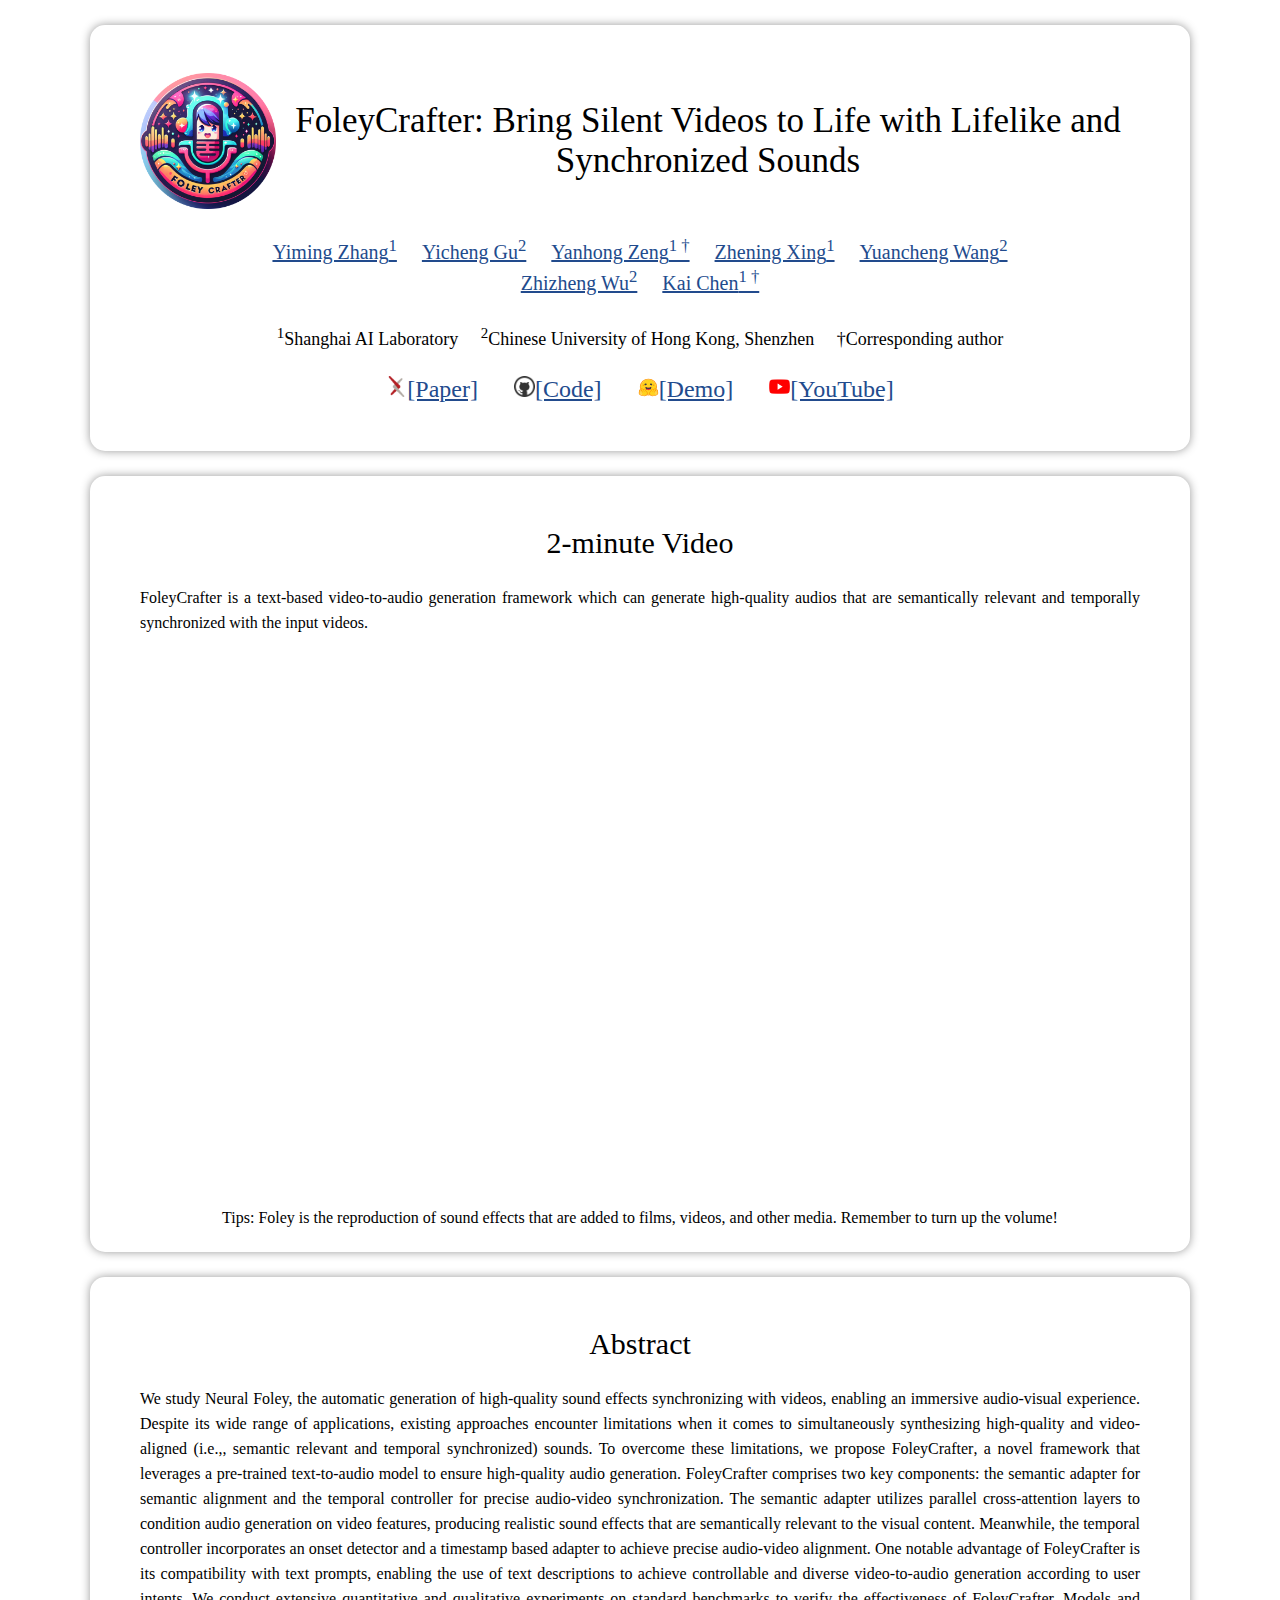
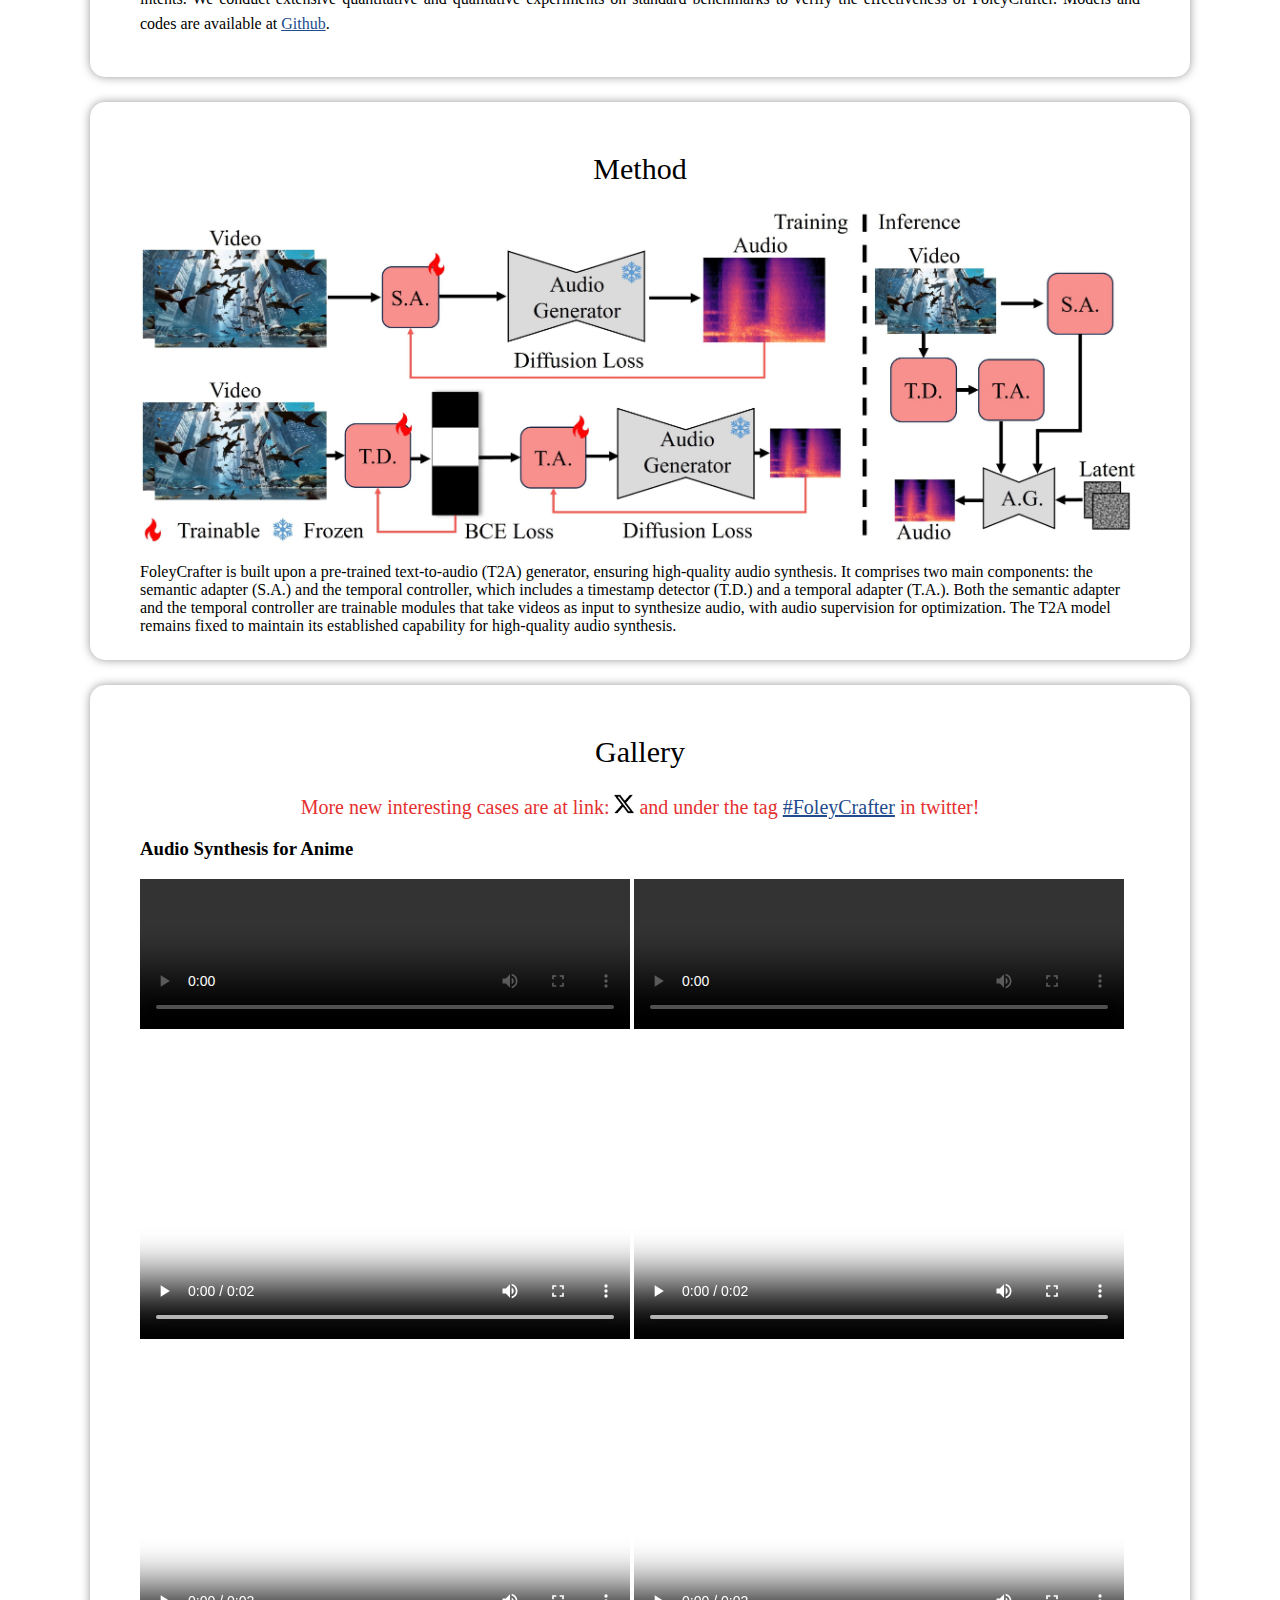
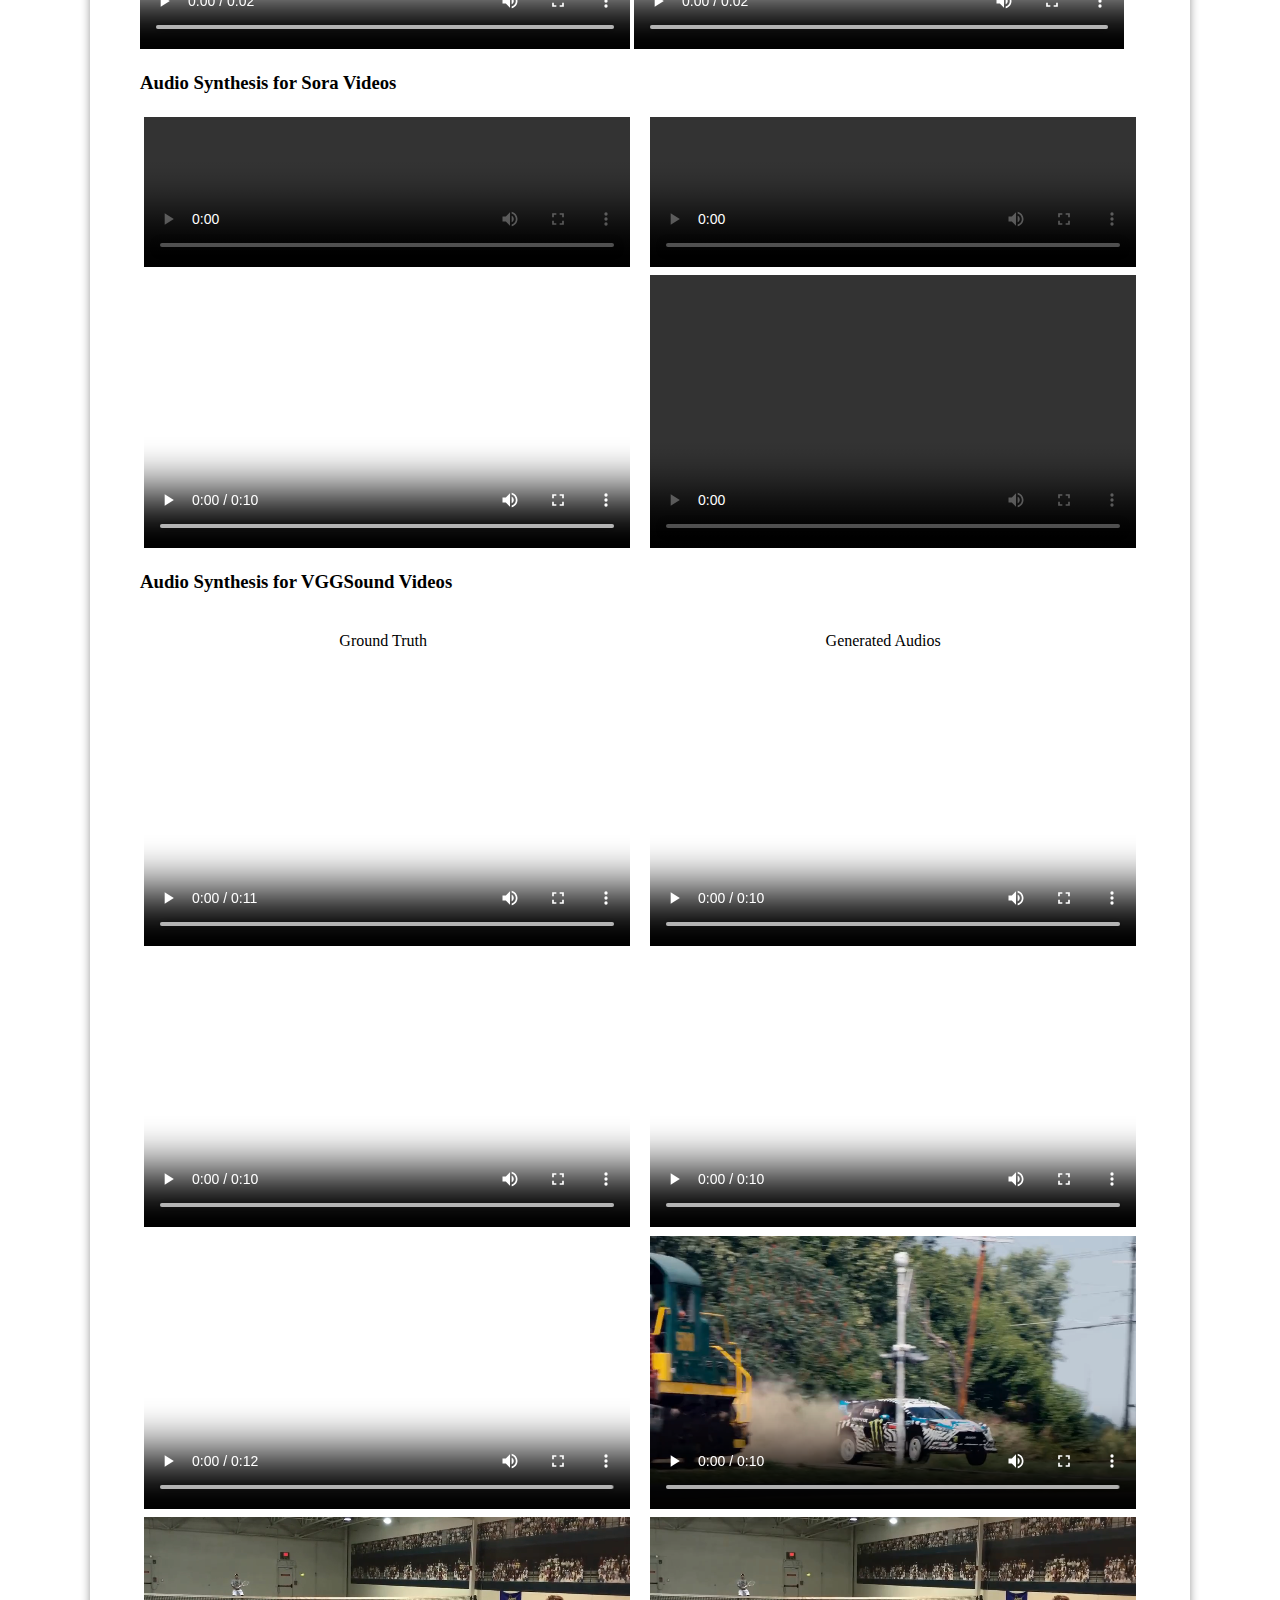
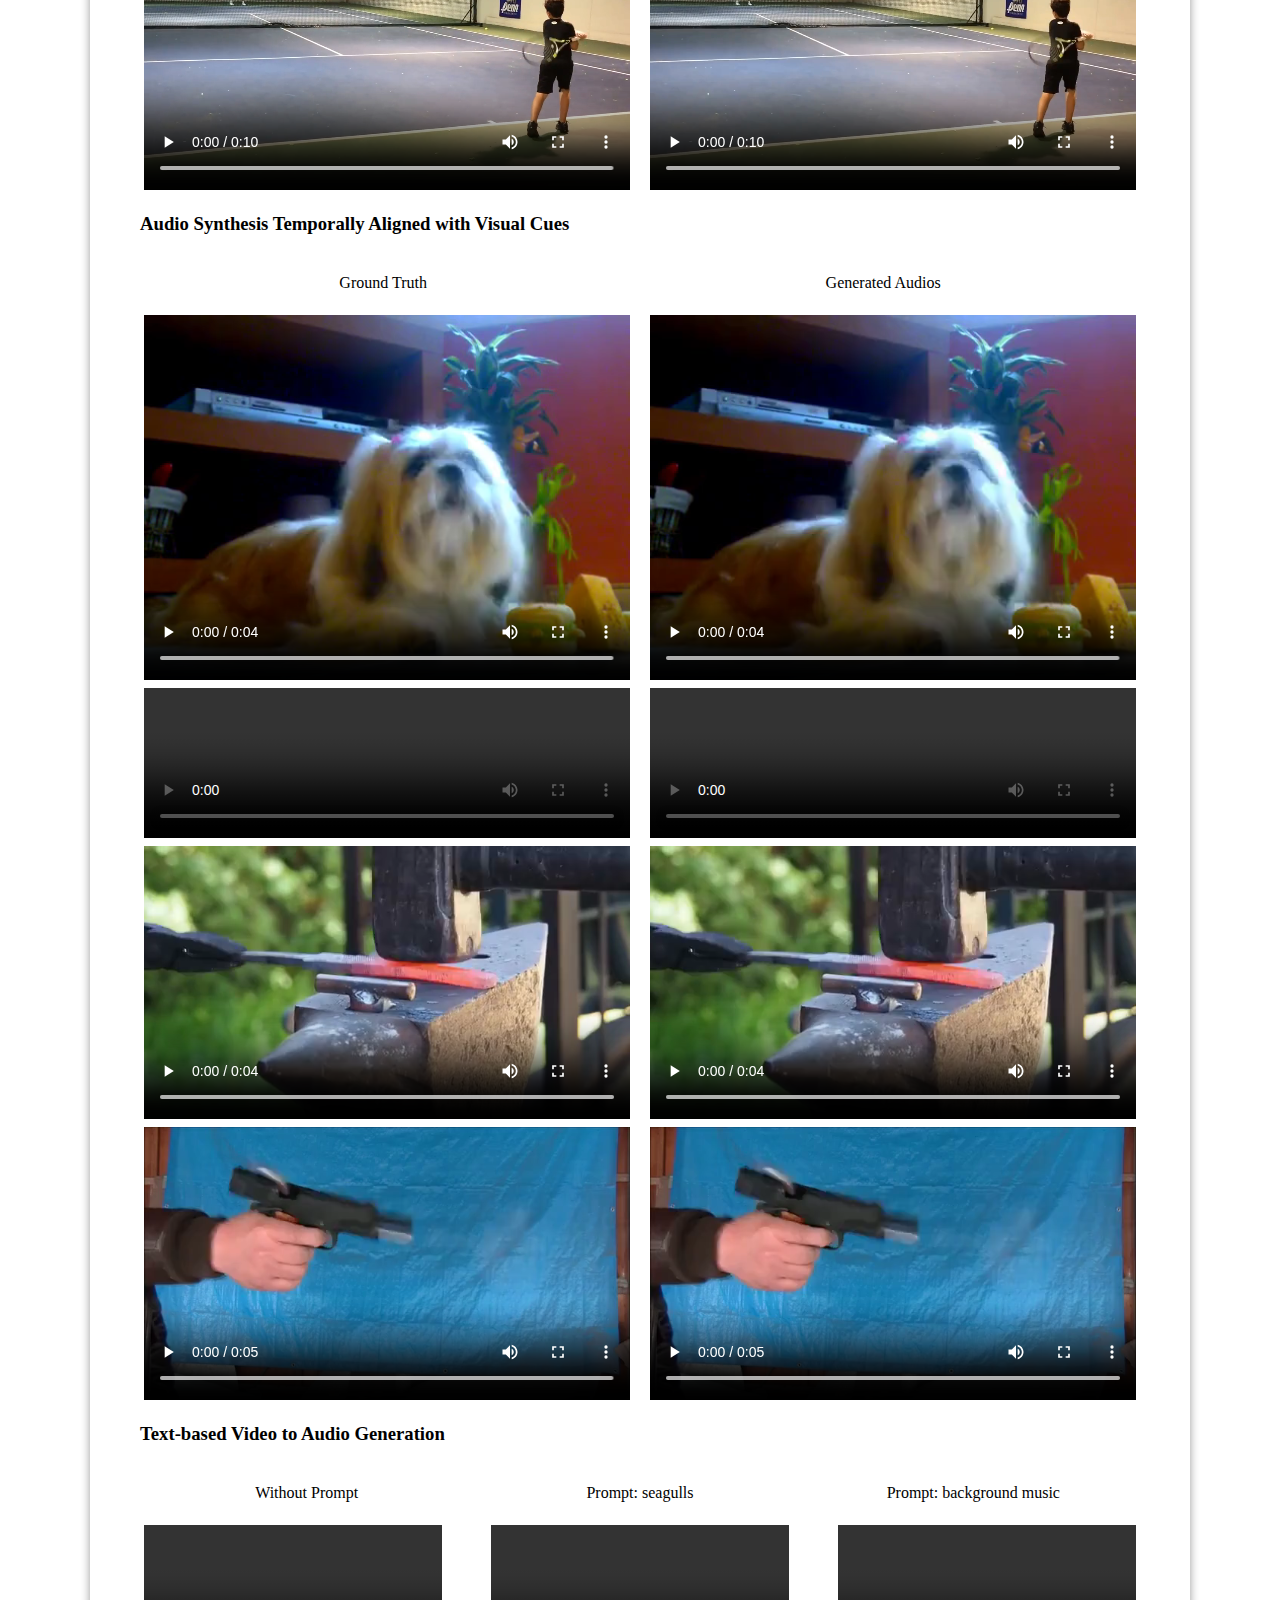
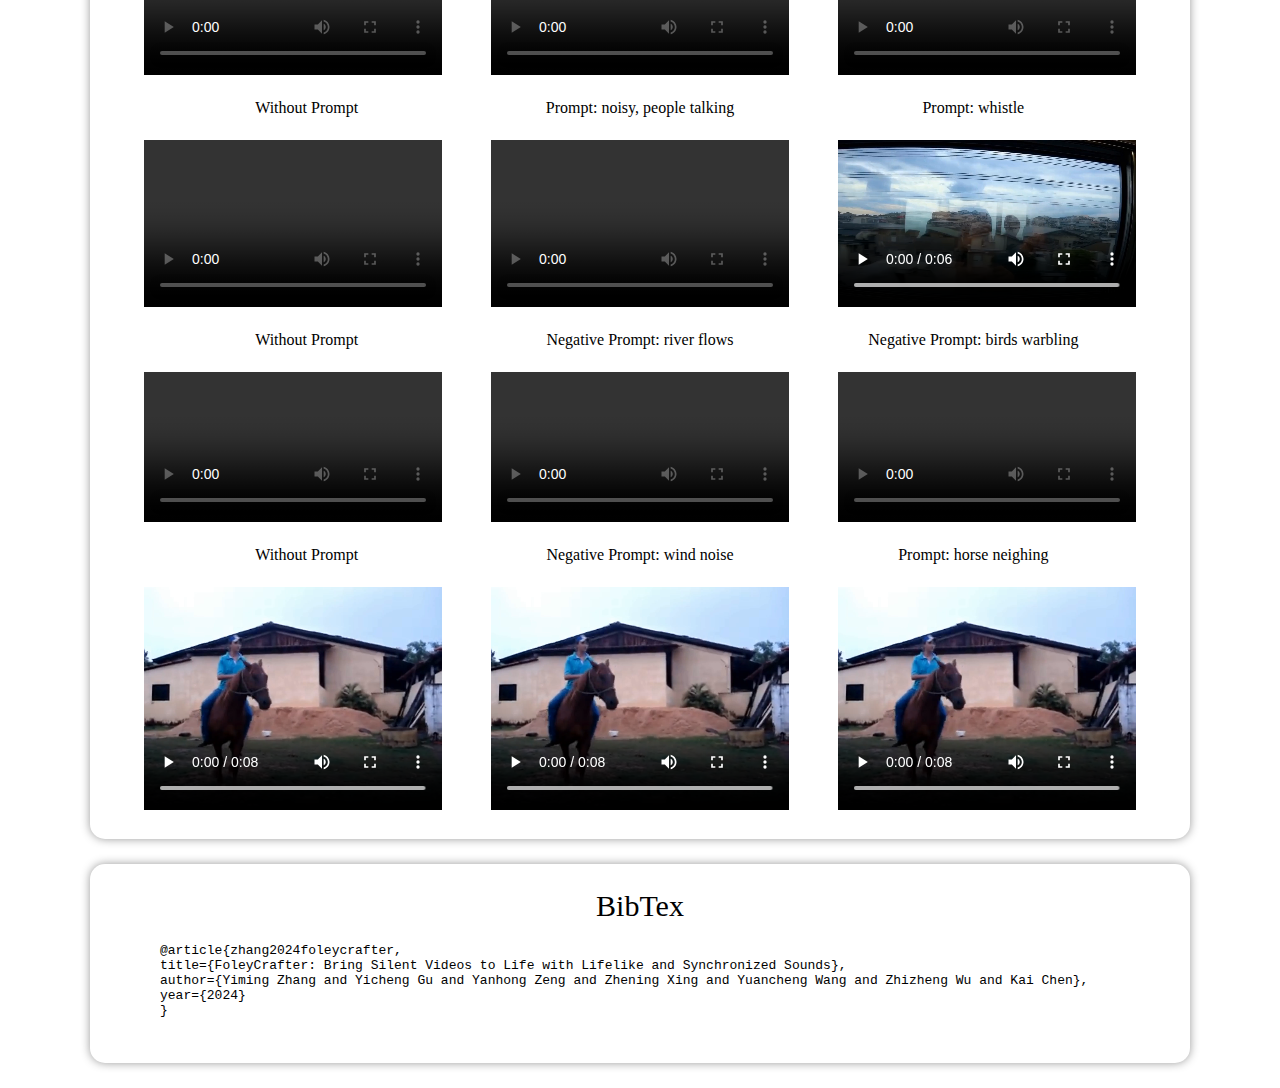
==== commit 3d1a8934: "Update index.html" ====
--- a/index.html
+++ b/index.html
@@ -38,7 +38,7 @@
   </div> -->
     <font size="+2">
           <p style="text-align: center;">
-            <a href="https://arxiv.org/abs/xxxx.xxxxx" target="_blank"><img src="foleycrafter/images/th.png" alt="arxiv" ,="" style="width: 21px;">[Paper]</a> &nbsp;&nbsp;&nbsp;&nbsp;
+            <a href="https://arxiv.org/abs/2407.01494" target="_blank"><img src="foleycrafter/images/th.png" alt="arxiv" ,="" style="width: 21px;">[Paper]</a> &nbsp;&nbsp;&nbsp;&nbsp;
             <a href="https://github.com/open-mmlab/foleycrafter" target="_blank"><img src="foleycrafter/images/github.png" alt="github" ,="" style="width: 21px;">[Code]</a> &nbsp;&nbsp;&nbsp;&nbsp;
             <a href="https://huggingface.co/spaces/ymzhang319/FoleyCrafter" target="_blank"><img src="foleycrafter/images/hf.svg" alt="huggingface" ,="" style="width: 21px;">[Demo]</a> &nbsp;&nbsp;&nbsp;&nbsp;
             <a href="https://youtu.be/7m4YLrSBOv0" target="_blank"><img src="foleycrafter/images/youtube.png" alt="YouTube" ,="" style="width: 21px;">[YouTube]</a> 
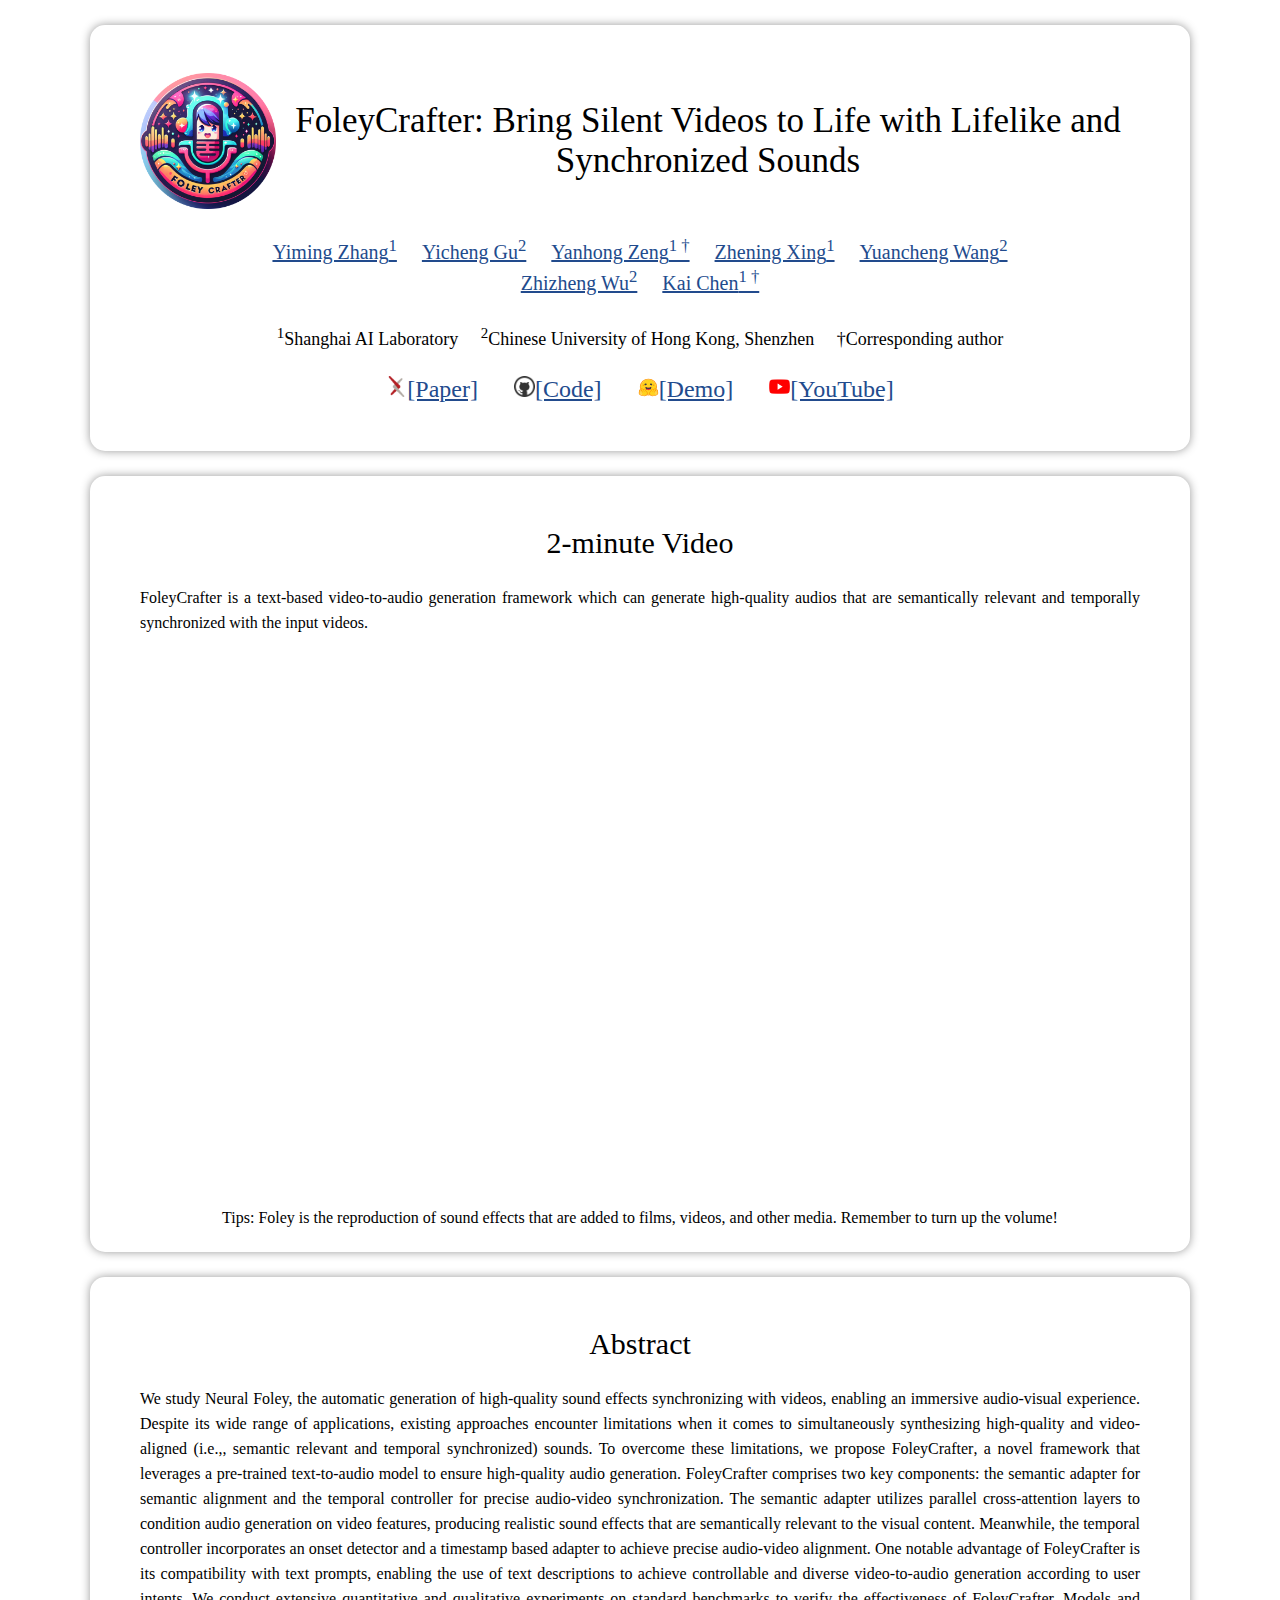
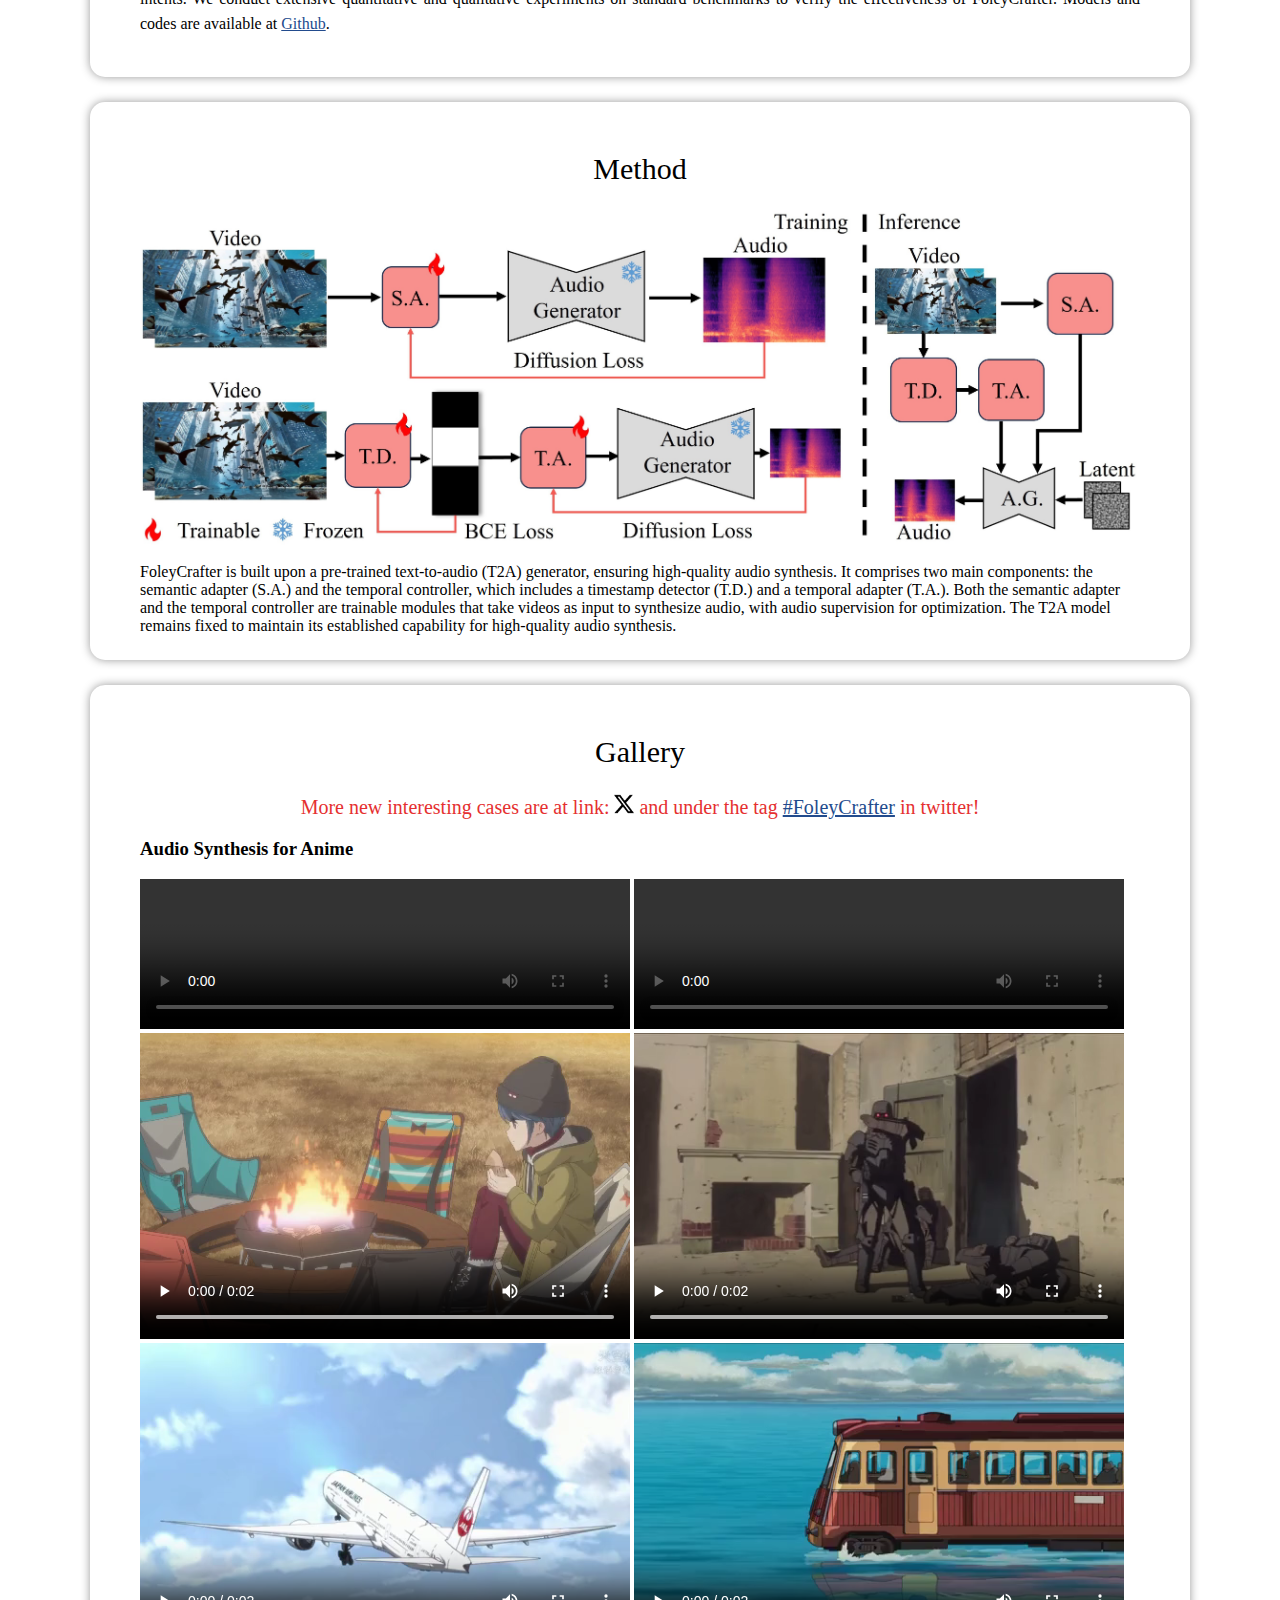
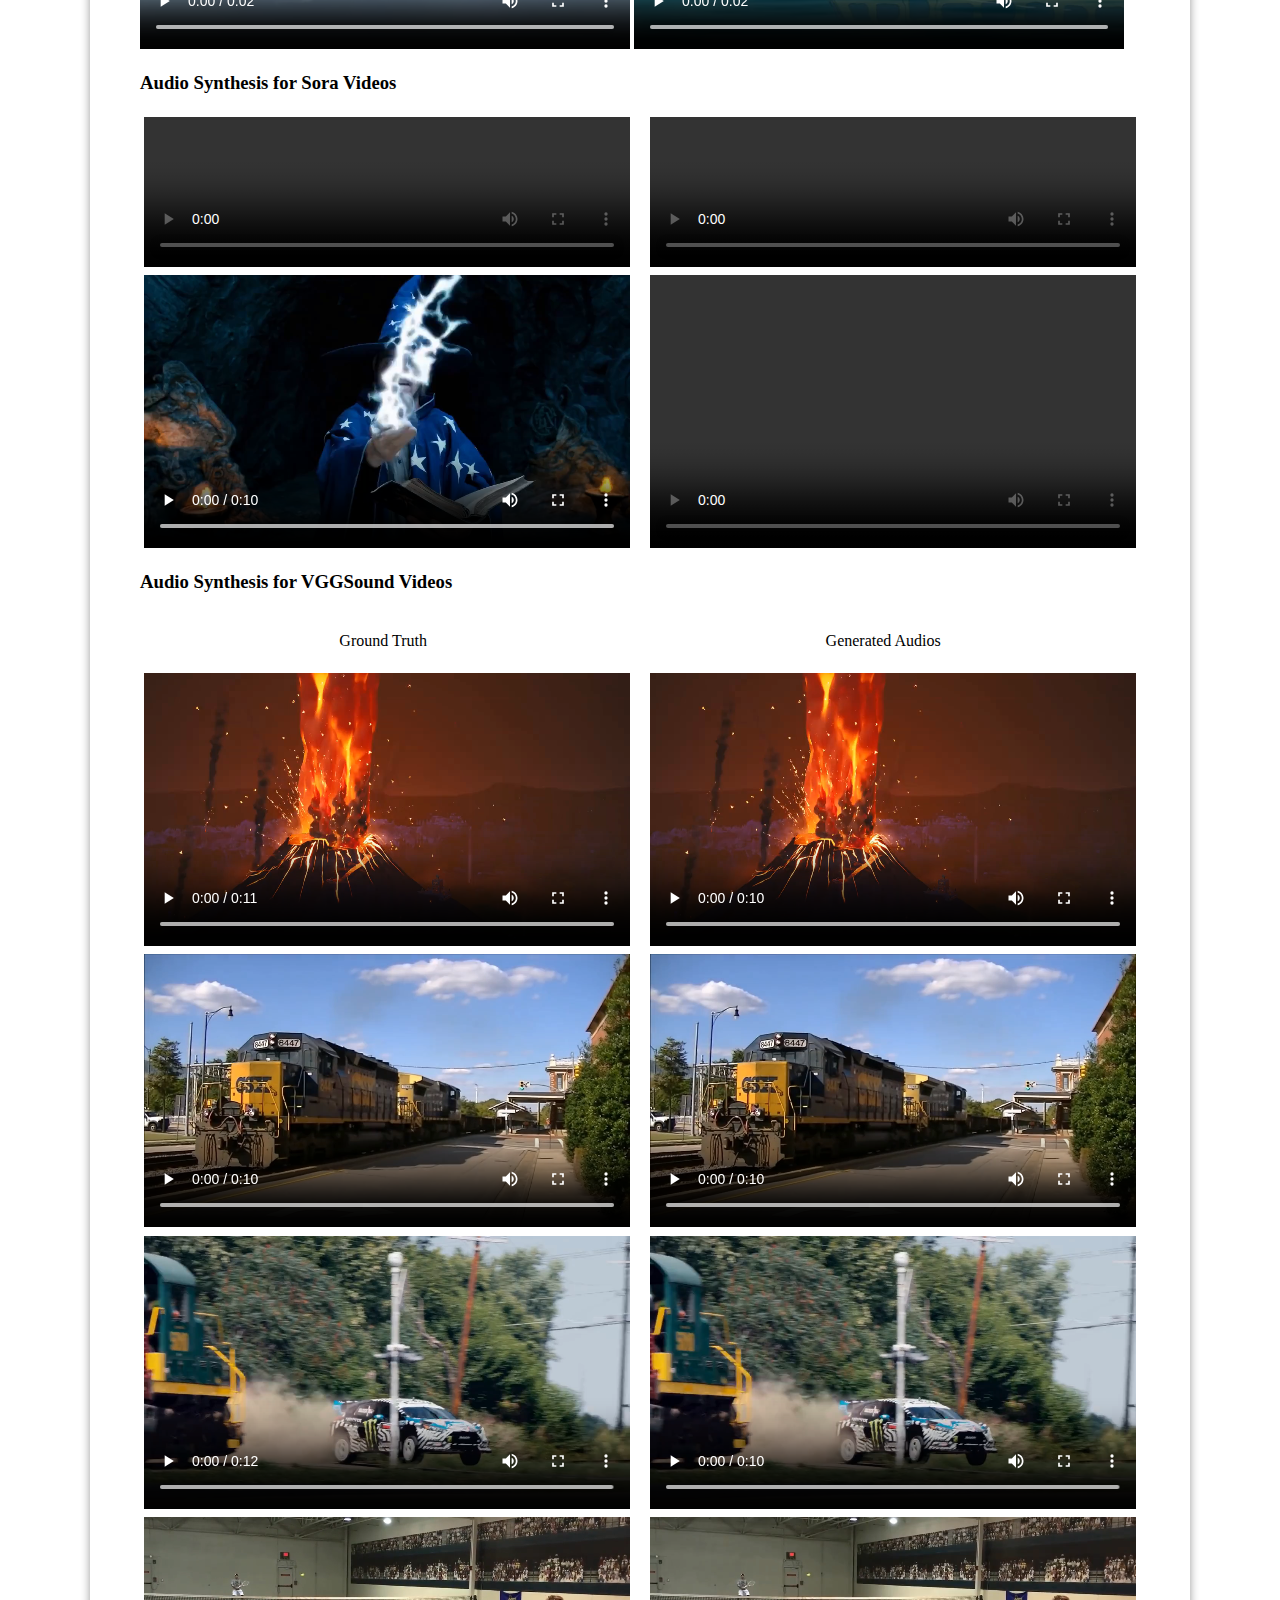
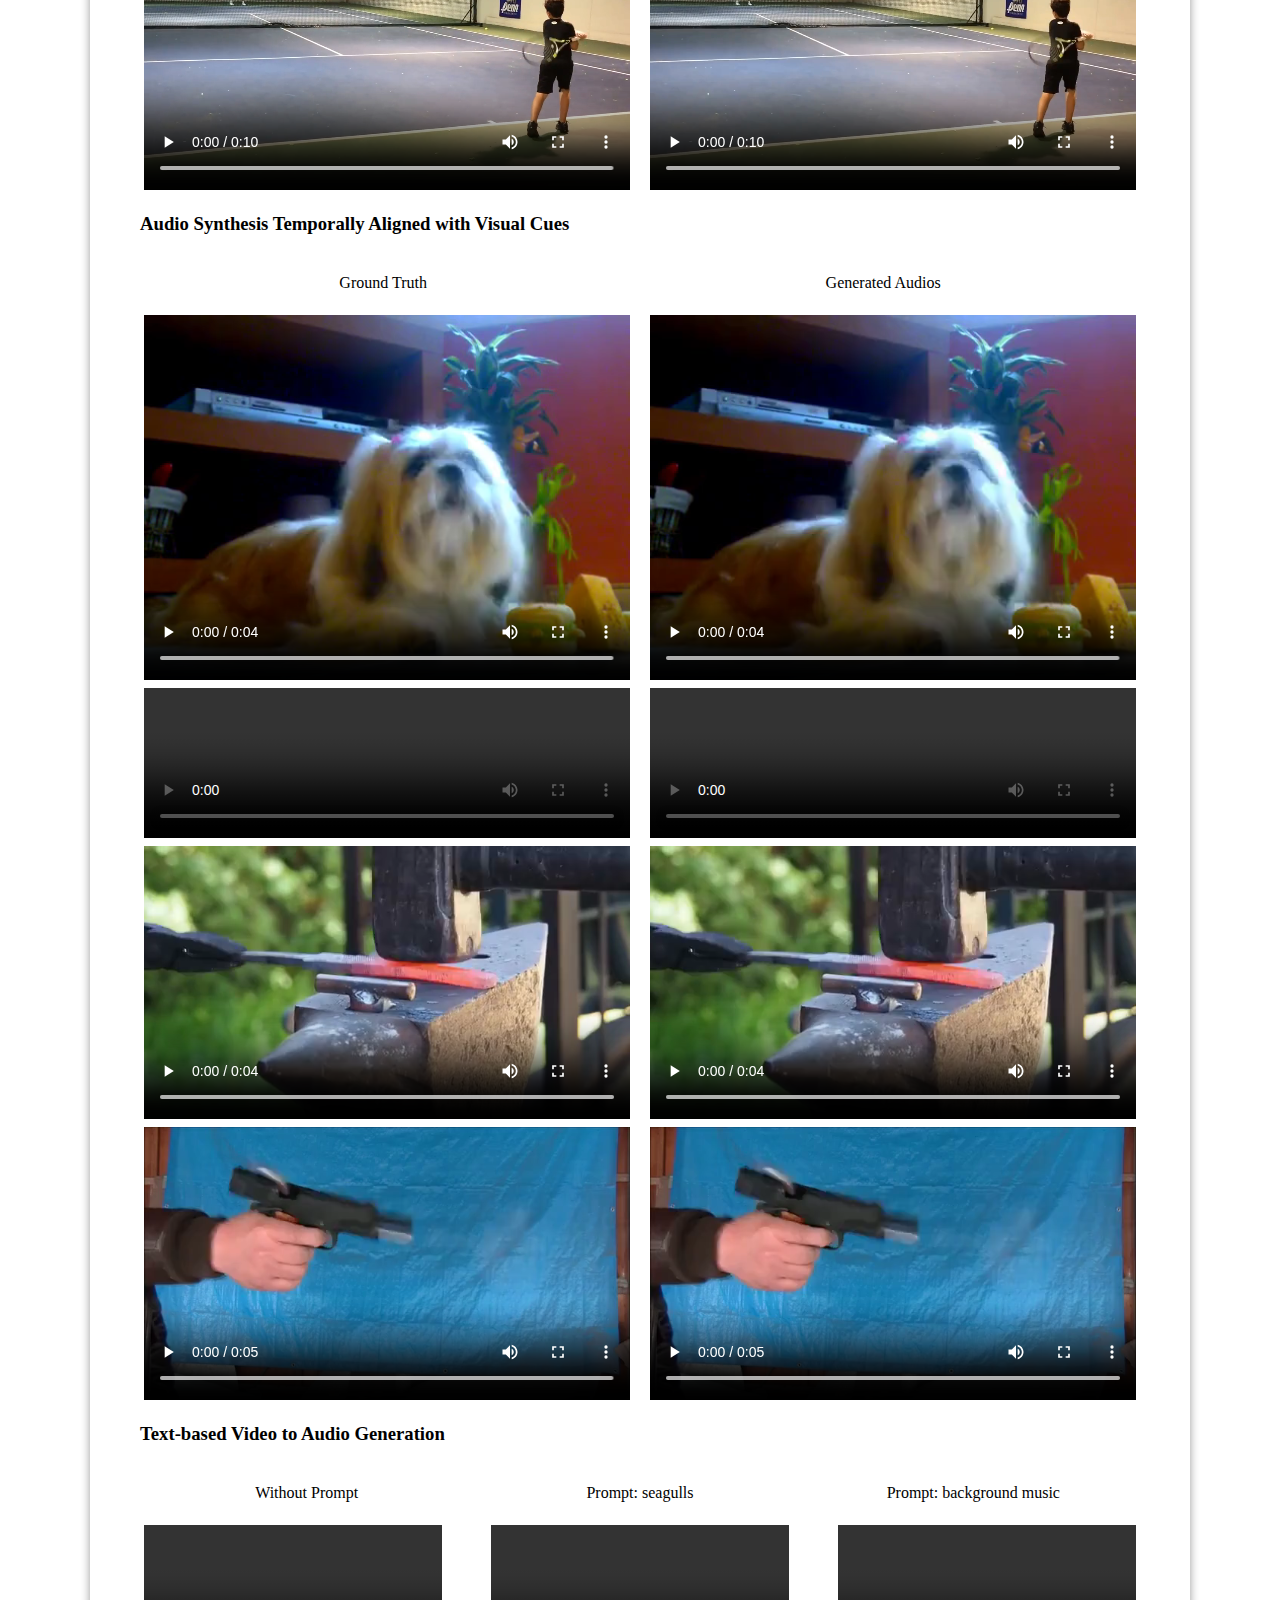
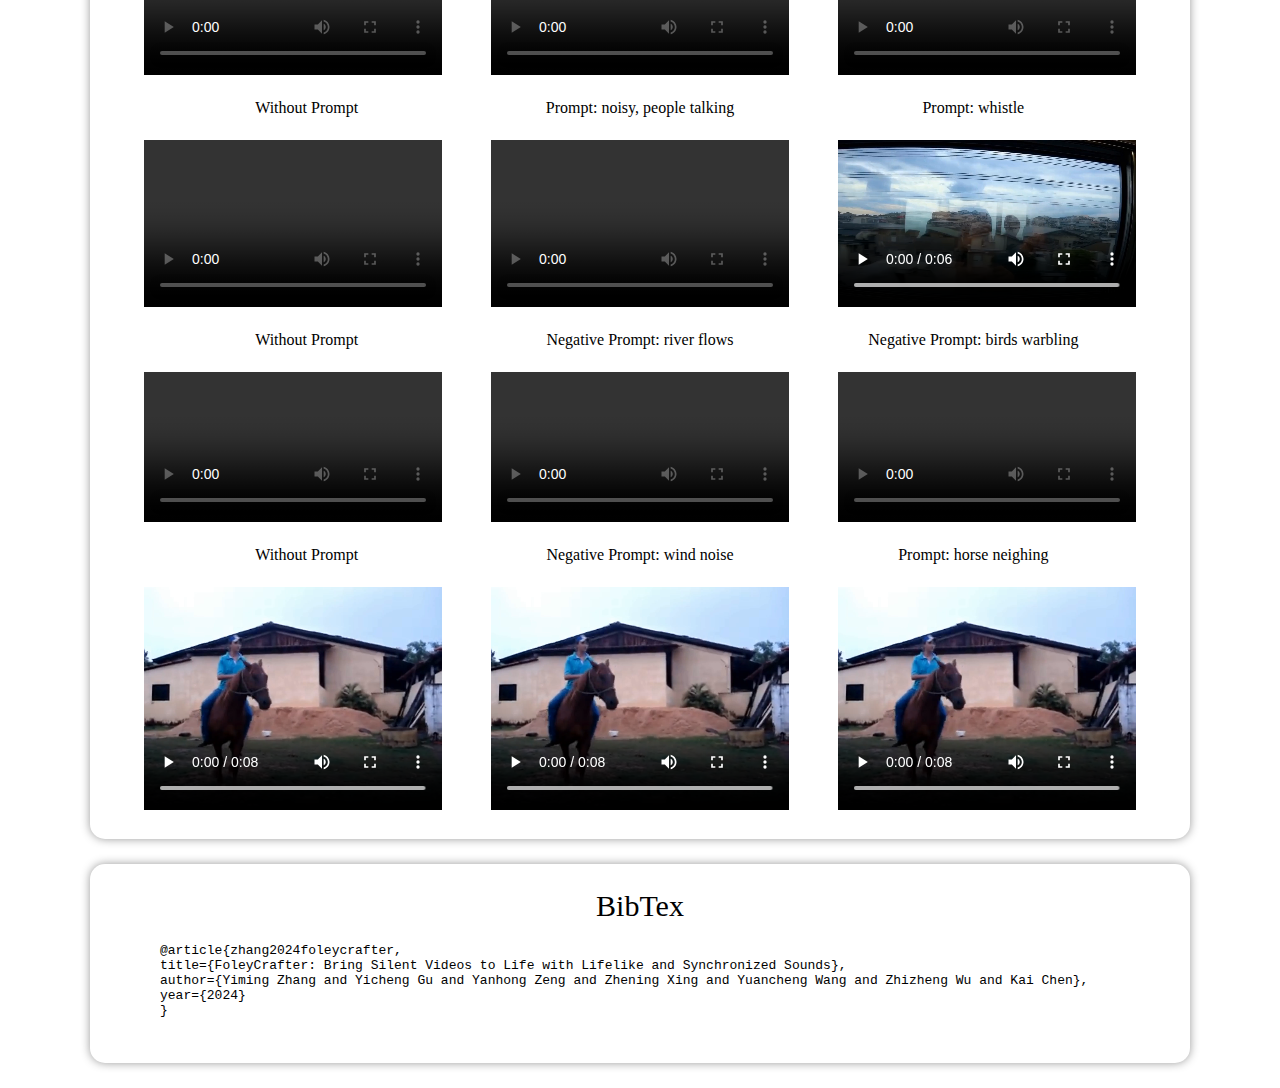
==== commit 5d6a6a29: "Update index.html" ====
--- a/index.html
+++ b/index.html
@@ -13,8 +13,8 @@
         <strong style="margin: auto 0px; padding: auto 0px;">FoleyCrafter: Bring Silent Videos to Life with Lifelike and Synchronized Sounds</strong>
     </h1>
     <p id="authors">
-        <a href="https://github.com/ymzhang0319">Yiming Zhang<sup>1</sup></a> 
-        <a href="https://github.com/VocodexElysium">Yicheng Gu<sup>2</sup></a> 
+        <a href="https://ymzhang0319.github.io/">Yiming Zhang<sup>1</sup></a> 
+        <a href="https://www.yichenggu.com/">Yicheng Gu<sup>2</sup></a> 
         <a href="https://zengyh1900.github.io/">Yanhong Zeng<sup>1 †</sup></a> 
         <a href="https://github.com/LeoXing1996/">Zhening Xing<sup>1</sup></a> 
         <a href="https://github.com/HeCheng0625">Yuancheng Wang<sup>2</sup></a> 
